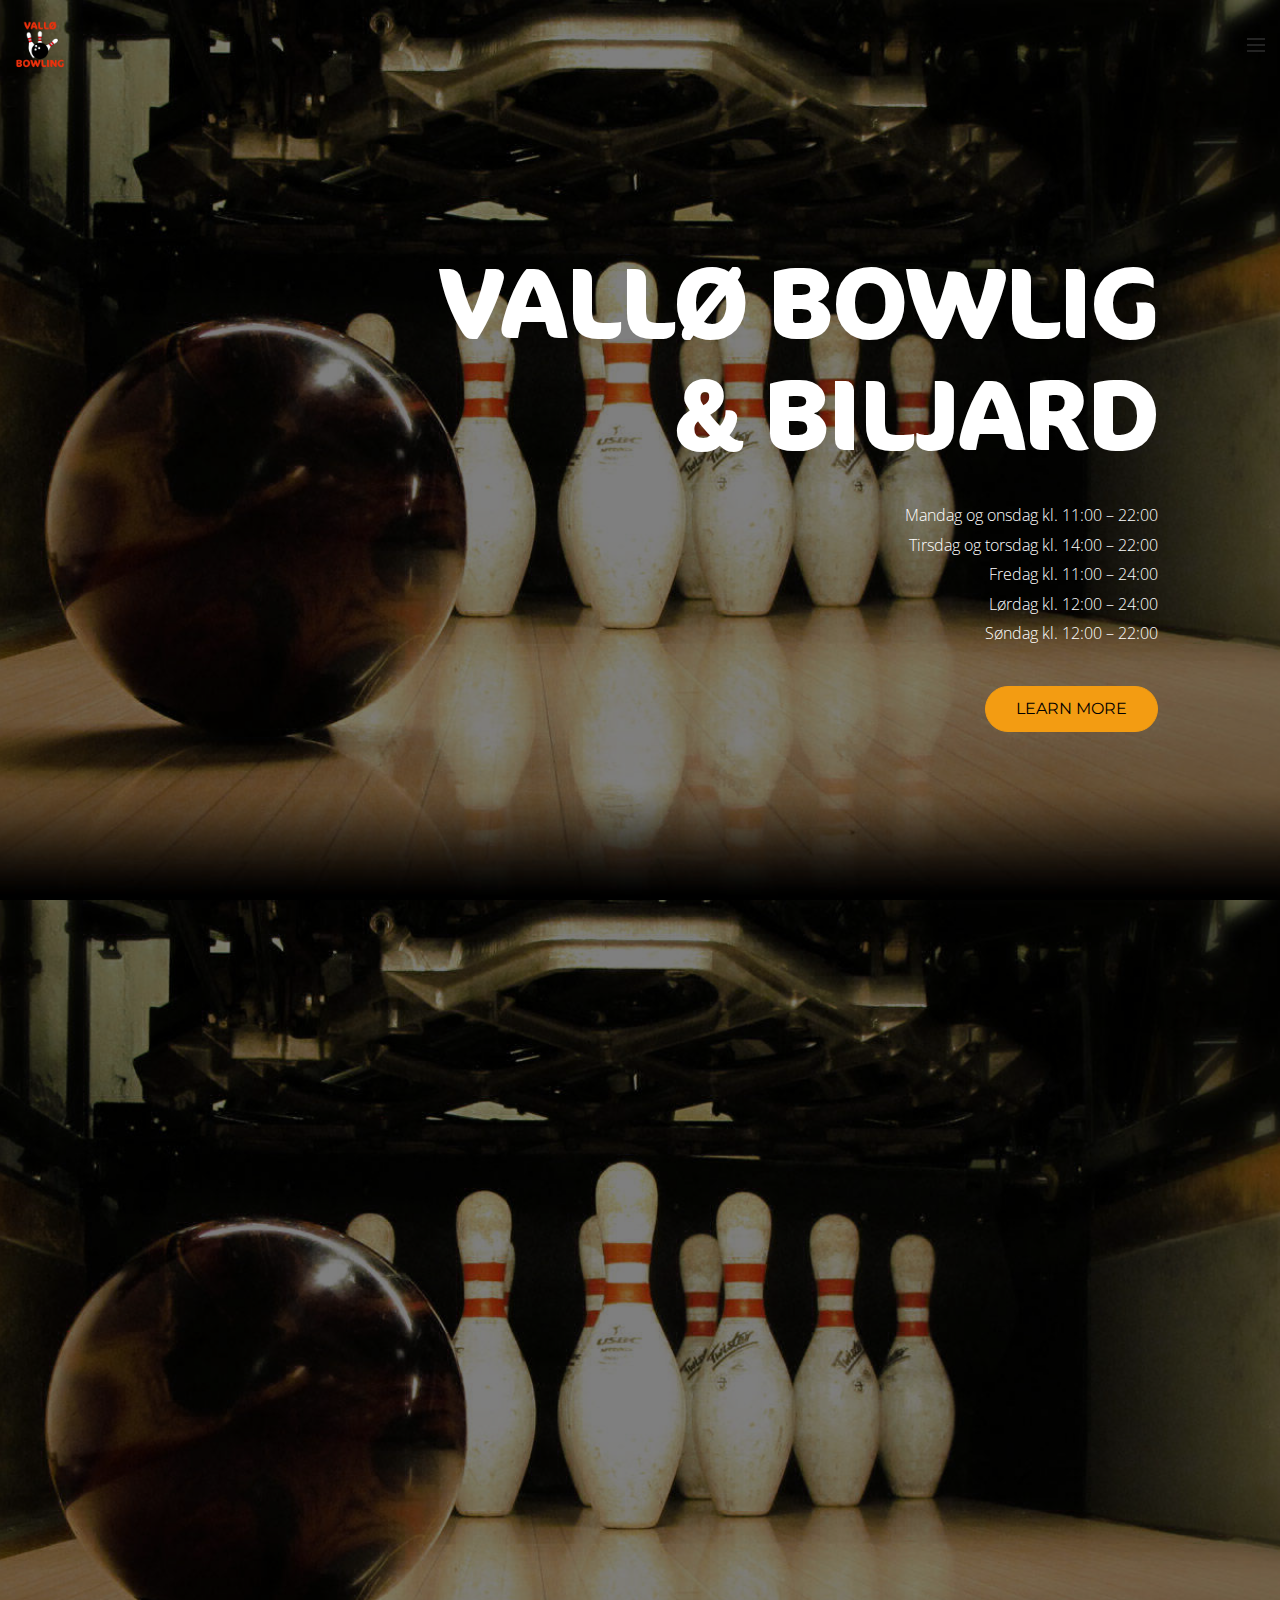
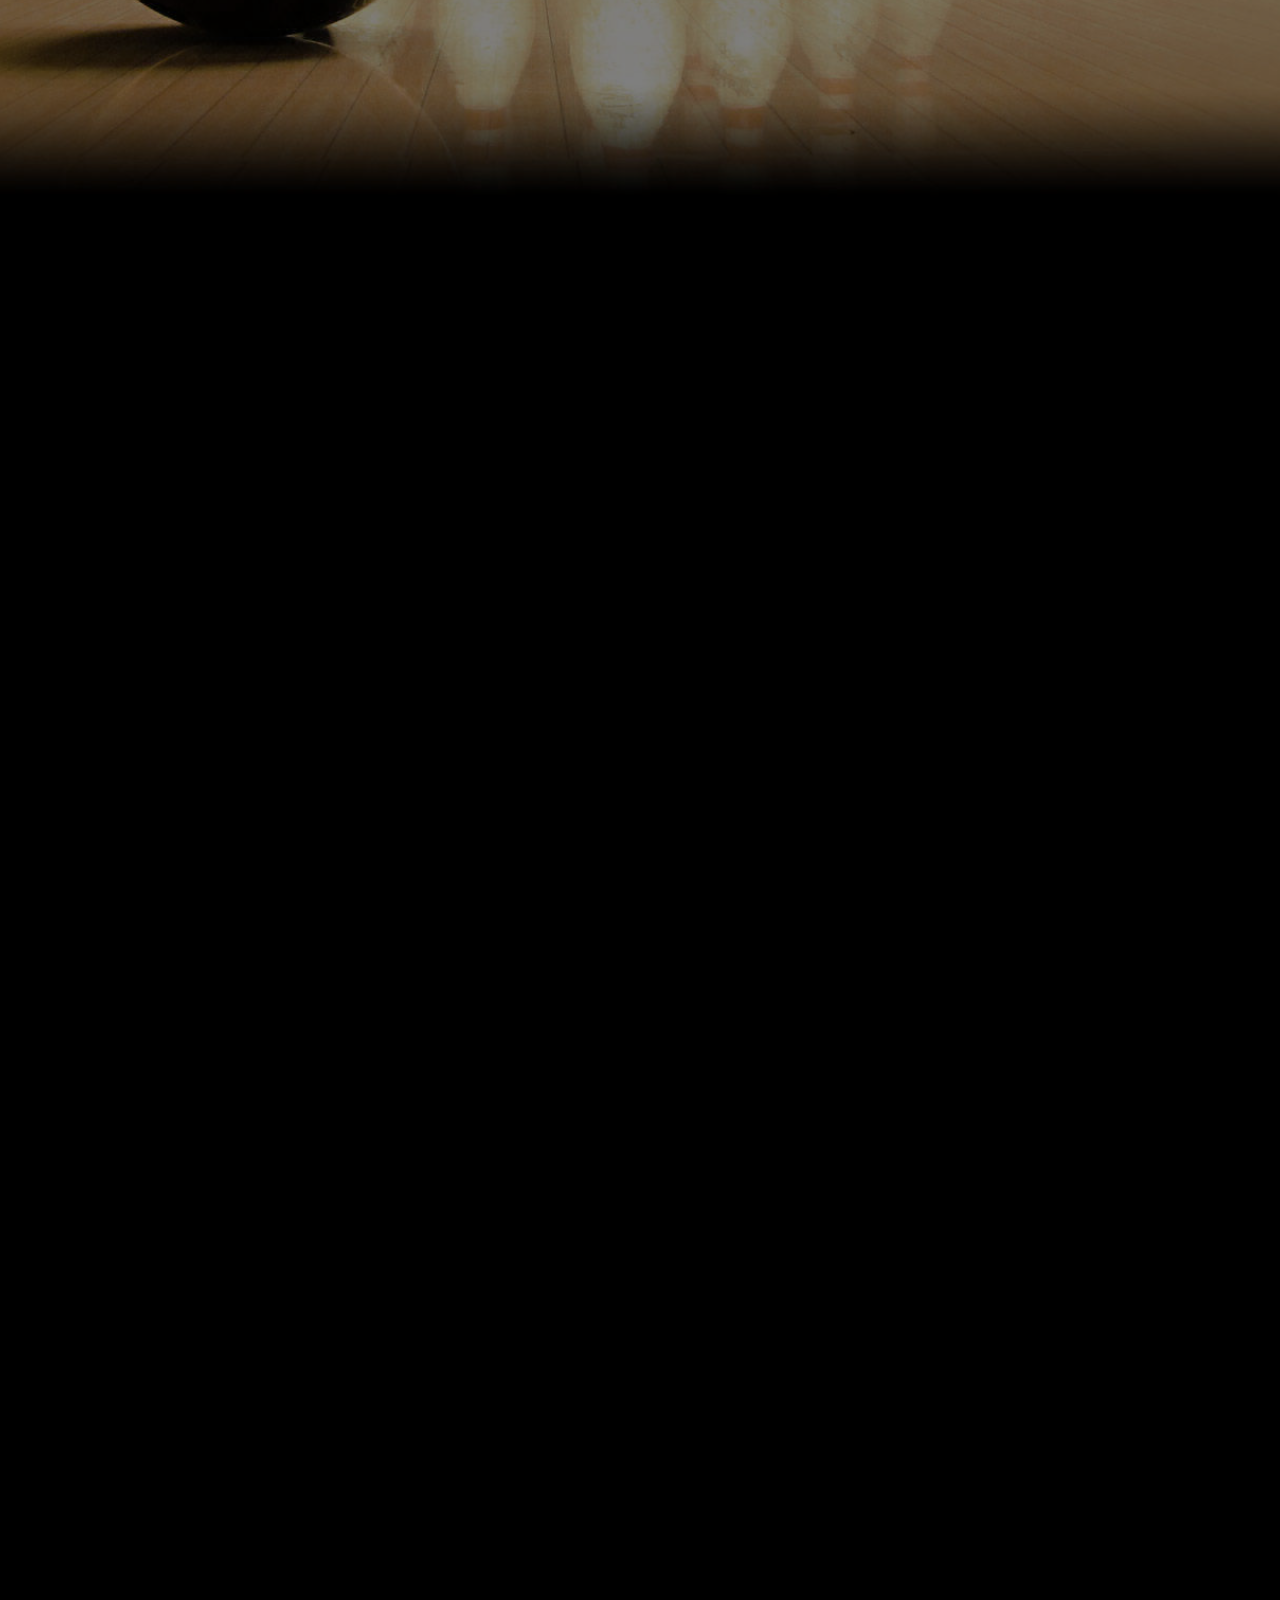
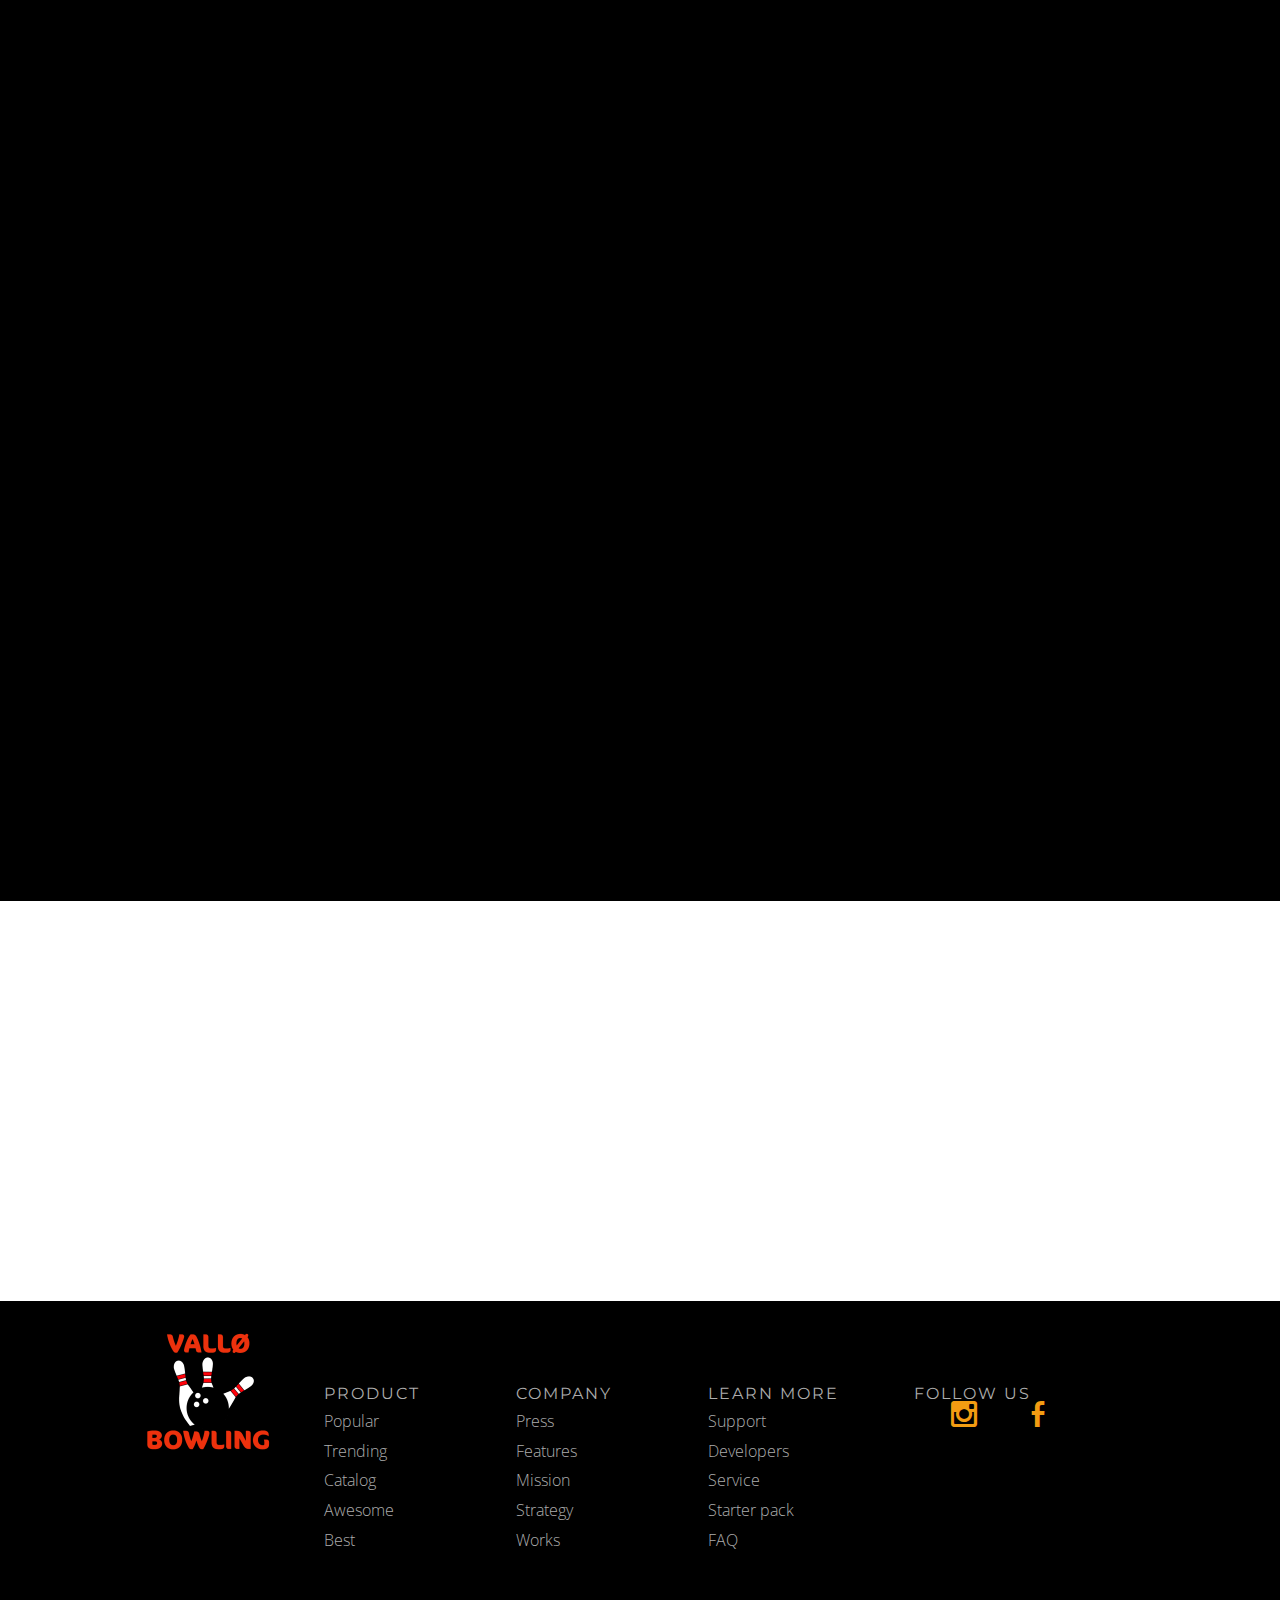
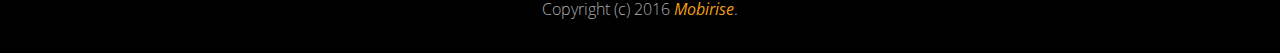
==== page2.html @ acf9dcbf "create github pages" ====
<!DOCTYPE html>
<html >
<head>
  <!-- Site made with Mobirise Website Builder v4.8.6, https://mobirise.com -->
  <meta charset="UTF-8">
  <meta http-equiv="X-UA-Compatible" content="IE=edge">
  <meta name="generator" content="Mobirise v4.8.6, mobirise.com">
  <meta name="viewport" content="width=device-width, initial-scale=1, minimum-scale=1">
  <link rel="shortcut icon" href="assets/images/favicon-128x114.png" type="image/x-icon">
  <meta name="description" content="">
  <title>Page 2</title>
  <link rel="stylesheet" href="https://fonts.googleapis.com/css?family=Montserrat:400,700">
  <link rel="stylesheet" href="https://fonts.googleapis.com/css?family=Open+Sans:400,400i,700,700i">
  <link rel="stylesheet" href="assets/web/assets/mobirise-icons/mobirise-icons.css">
  <link rel="stylesheet" href="assets/et-line-font-plugin/style.css">
  <link rel="stylesheet" href="https://fonts.googleapis.com/css?family=Arvo:400,400i,700,700i">
  <link rel="stylesheet" href="assets/bootstrap-material-design-font/css/material.css">
  <link rel="stylesheet" href="assets/tether/tether.min.css">
  <link rel="stylesheet" href="assets/bootstrap/css/bootstrap.min.css">
  <link rel="stylesheet" href="assets/soundcloud-plugin/style.css">
  <link rel="stylesheet" href="assets/socicon/css/socicon.min.css">
  <link rel="stylesheet" href="assets/colorm-icons/style.css">
  <link rel="stylesheet" href="assets/animate.css/animate.min.css">
  <link rel="stylesheet" href="assets/dropdown/css/style.css">
  <link rel="stylesheet" href="assets/theme/css/style.css">
  <link href="assets/fonts/style.css" rel="stylesheet">
  <link rel="stylesheet" href="assets/mobirise/css/mbr-additional.css" type="text/css">
  
  
  
</head>
<body>
  <section class="menu1" id="menu-h" data-rv-view="39">

    <nav class="navbar navbar-dropdown transparent navbar-fixed-top bg-color">
        <div class="container-fluid">

            <div class="mbr-table">
                <div class="mbr-table-cell">

                    <div class="navbar-brand">
                        <a href="index.html" class="navbar-logo"><img src="assets/images/vallo-logo3-square-128x128.png" alt="Mobirise"></a>
                        
                    </div>

                </div>
                <div class="mbr-table-cell">

                    <button class="navbar-toggler pull-xs-right" type="button" data-toggle="collapse" data-target="#exCollapsingNavbar">
                        <span class="hamburger-icon"></span>
                    </button>

                    <ul class="nav-dropdown collapse pull-xs-right nav navbar-nav navbar-toggleable-xl" id="exCollapsingNavbar"><li class="nav-item"><a class="nav-link link" href="index.html">FORSIDE</a></li><li class="nav-item"><a class="nav-link link" href="https://mobirise.com/">OM OSS</a></li><li class="nav-item dropdown open"><a class="nav-link link dropdown-toggle" data-toggle="dropdown-submenu" href="https://mobirise.com/" aria-expanded="true">PRISER/TILBUD</a><div class="dropdown-menu"><a class="dropdown-item" href="page1.html">Alle Priser</a><a class="dropdown-item" href="https://mobirise.com/">Burdagsbowling</a><a class="dropdown-item" href="https://mobirise.com/">Familieboling</a><a class="dropdown-item" href="https://mobirise.com/">Firmabowling</a><a class="dropdown-item" href="https://mobirise.com/">Pensjonistbowling</a><a class="dropdown-item" href="https://mobirise.com/">Biljard</a></div></li><li class="nav-item"><a class="nav-link link" href="https://mobirise.com/">JARLSBERG BOWLINGKLUBB</a></li><li class="nav-item"><a class="nav-link link" href="https://mobirise.com/"><span class="socicon socicon-instagram mbr-iconfont mbr-iconfont-btn"></span>INSTAGRAM</a></li><li class="nav-item"><a class="nav-link link" href="https://mobirise.com/"><span class="socicon socicon-facebook mbr-iconfont mbr-iconfont-btn"></span>FACEBOOK</a></li><li class="nav-item nav-btn"><a class="nav-link btn btn-white btn-white-outline" href="tel:91346911"><span class="mbri-mobile mbr-iconfont mbr-iconfont-btn"></span>913 46 911</a></li></ul>
                    <button hidden="" class="navbar-toggler navbar-close" type="button" data-toggle="collapse" data-target="#exCollapsingNavbar">
                        <span class="close-icon"></span>
                    </button>

                </div>
            </div>

        </div>
    </nav>

</section>

<div id="header1-i" custom-code="true" data-rv-view="41" class="mbr-after-navbar"><section class="mbr-section mbr-section-hero mbr-section-full header1 mbr-after-navbar" data-rv-view="102" style="background-image: url(assets/images/strike-rod-6-1900x850-32-1900x850.jpg);">

    <div class="mbr-overlay" style="opacity: 0.5; background-color: rgb(0, 0, 0);"></div>

    <div class="mbr-table-cell">

        <div class="container-fluid">
            <div class="row">
                <div class="col-xs-12 col-sm-10 col-sm-offset-1">

                    <h1 class="mbr-section-title display-1 mbr-editable-content">VALLØ BOWLIG <br>&amp; BILJARD</h1>
                    <p class="mbr-section-text lead mbr-editable-content">Mandag og onsdag kl. 11:00 – 22:00 
<br>Tirsdag og torsdag kl. 14:00 – 22:00 
<br>Fredag kl. 11:00 – 24:00 
<br>Lørdag kl. 12:00 – 24:00 
<br>Søndag kl. 12:00 – 22:00</p>
                    <div class="mbr-section-btn" style="text-align: right;"><a class="btn btn-primary btn-sm mbr-editable-button" href="https://mobirise.com">learn more</a></div>
                </div>
            </div>
        </div>
    </div>

    

</section></div>

<section class="mbr-section mbr-section-hero mbr-section-full header3" id="header3-o" data-rv-view="42" style="background-image: url(assets/images/strike-rod-6-1900x850-32-1900x850.jpg);">

    <div class="mbr-overlay" style="opacity: 0.5; background-color: rgb(0, 0, 0);"></div>

    <div class="mbr-table-cell">

        <div class="container-fluid">
            <div class="row">
                <div class="col-xs-12 col-lg-10 col-lg-offset-1 text-xs-left">


                    <p class="mbr-section-subtitle lead subtitle">Mandag og onsdag kl. 11:00 – 22:00 
<br>Tirsdag og torsdag kl. 14:00 – 22:00 
<br>Fredag kl. 11:00 – 24:00 
<br>Lørdag kl. 12:00 – 24:00 
<br>Søndag kl. 12:00 – 22:00</p>

                    <h1 class="mbr-section-title display-1">VALLØ BOWLIG 
<div>&amp; BILJARD</div></h1>

                    <div class="mbr-section-btn" style="text-align: left;"><a class="btn btn-primary btn-lg" href="https://mobirise.com"><span class="mbri-mobile mbr-iconfont mbr-iconfont-btn"></span>download it</a></div>
                </div>
            </div>
        </div>
    </div>

    

</section>

<section class="mbr-section mbr-section-hero features4" id="features2-j" data-rv-view="45" style="background-color: rgb(0, 0, 0); padding-top: 80px; padding-bottom: 80px;">

    

    <div class="mbr-table-cell">

        <div class="container-fluid">
            <div class="row">
                <div class="col-xs-12 col-lg-8 col-lg-offset-2 text-xs-center">

                    

                </div>
            </div>

            <div class="mbr-cards-row row">
                <div class="mbr-cards-col col-xs-12 col-lg-6">
                    <div class="container">
                        <div class="card cart-block">
                            <div class="mbr-figure-background"></div>
                            <div class="card-img iconbox"><a href="https://mobirise.com" class="etl-icon icon-phone mbr-iconfont mbr-iconfont-features4" style="color: rgb(255, 255, 255);"></a></div>
                            <div class="card-block text-xs-center">
                                <h5 class="mbr-section-subtitle lead">Bootstrap 4 has been noted</h5>
                                <p class="mbr-section-text lead">Bootstrap 4 has been noted as one of the most reliable and proven frameworks and Mobirise has been equipped to develop websites using this framework.</p>


                                <div class="mbr-section-btn text-xs-center"><a href="https://mobirise.com" class="btn btn-white">learn more</a></div>
                            </div>
                        </div>
                    </div>
                </div>
                <div class="mbr-cards-col col-xs-12 col-lg-6">
                    <div class="container">
                        <div class="card cart-block">
                            <div class="mbr-figure-background"></div>
                            <div class="card-img iconbox"><a href="https://mobirise.com" class="etl-icon icon-edit mbr-iconfont mbr-iconfont-features4" style="color: rgb(255, 255, 255);"></a></div>
                            <div class="card-block text-xs-center">
                                <h5 class="mbr-section-subtitle lead">One of Bootstrap 4's big points</h5>
                                <p class="mbr-section-text lead">One of Bootstrap 4's big points is responsiveness and Mobirise makes effective use of this by generating highly responsive website for you.</p>


                                <div class="mbr-section-btn text-xs-center"><a href="https://mobirise.com" class="btn btn-white">learn more</a></div>
                            </div>
                        </div>
                  </div>
                </div>
                
                
                
                
            </div>

        </div>
    </div>

</section>

<section class="mbr-section mbr-section-hero features1 features4" id="features1-k" data-rv-view="48" style="background-color: rgb(0, 0, 0); padding-top: 40px; padding-bottom: 40px;">

    

    <div class="mbr-table-cell">

        <div class="container-fluid">
            <div class="row">
                <div class="col-xs-12 col-lg-8 col-lg-offset-2 text-xs-center">

                    

                </div>
            </div>

            <div class="mbr-cards-row row">
                <div class="mbr-cards-col col-xs-12 col-lg-6">
                    <div class="container">
                        <div class="card cart-block">
                            <div class="card-img iconbox"><img src="assets/images/01.jpg" class="features-img"></div>
                            <div class="card-block text-xs-center">
                                <h5 class="mbr-section-subtitle lead">Bootstrap 4 has been noted</h5>
                                <p class="mbr-section-text lead">Bootstrap 4 has been noted as one of the most reliable and proven frameworks and Mobirise has been equipped to develop websites using this framework.</p>


                                <div class="mbr-section-btn text-xs-center"><a href="https://mobirise.com" class="btn btn-primary">learn more</a></div>
                            </div>
                        </div>
                    </div>
                </div>
                <div class="mbr-cards-col col-xs-12 col-lg-6">
                    <div class="container">
                        <div class="card cart-block">
                            <div class="card-img iconbox"><img src="assets/images/02.jpg" class="features-img"></div>
                            <div class="card-block text-xs-center">
                                <h5 class="mbr-section-subtitle lead">One of Bootstrap 4's big points</h5>
                                <p class="mbr-section-text lead">One of Bootstrap 4's big points is responsiveness and Mobirise makes effective use of this by generating highly responsive website for you.</p>


                                <div class="mbr-section-btn text-xs-center"><a href="https://mobirise.com" class="btn btn-primary">learn more</a></div>
                            </div>
                        </div>
                  </div>
                </div>
                
                
                
                
            </div>

        </div>
    </div>

</section>

<section class="mbr-section form1" id="form1-p" data-rv-view="64" style="background-color: rgb(0, 0, 0); padding-top: 120px; padding-bottom: 120px;">
    

    <div class="container-fluid">
        <div class="row">
            <div class="col-xs-12 col-lg-8 col-lg-offset-2 text-xs-center">

                <p class="mbr-section-subtitle lead">Shape your future web project with sharp design and refine coded functions.</p>

                <h1 class="mbr-section-title display-4">CONTACT FORM</h1>
                <p class="mbr-section-text lead">Lorem ipsum dolor sit amet, consectetur adipisicing elit. Voluptatem nobis, ea amet non commodi voluptate. Aspernatur libero cumque in unde et culpa corrupti asperiores praesentium voluptatum iure dolores illo nihil saepe distinctio eaque explicabo quis ipsam sed consectetur, accusantium ex qui. Voluptas nam consectetur, dolorem sed quo qui iusto dolor!</p>
                
                <div class="col-xs-12" data-form-type="formoid">


                    <div data-form-alert="true">
                        <div hidden="" data-form-alert-success="true" class="alert alert-form alert-success text-xs-center">Takk for henvendelsen!</div>
                    </div>


                    <form action="https://mobirise.com/" method="post" data-form-title="CONTACT FORM">

                        <input type="hidden" value="X6mPbju+aOHpTS6HJAUGqoPri3Hp0XJxfKawl9JHAJL0870A8a01H6FBIwINTRGm9mfA30q1e+PJ91QcG9HR/KwisaUCy1FSMzHhnpdmU0UEUjb0FEI2EXvANnYhRduH" data-form-email="true">

                        <div class="row row-sm-offset">

                            <div class="col-xs-12 col-md-4">
                                <div class="form-group">
                                    <label class="form-control-label" for="form1-p-name">Navn<span class="form-asterisk">*</span></label>
                                    <div class="form-icon"><img src="assets/images/icon-name.png"></div>
                                    <input type="text" class="form-control" name="name" required="" data-form-field="Name" placeholder="Navn*" id="form1-p-name">
                                </div>
                            </div>

                            <div class="col-xs-12 col-md-4">
                                <div class="form-group">
                                    <label class="form-control-label" for="form1-p-email">E-post<span class="form-asterisk">*</span></label>
                                    <div class="form-icon"><img src="assets/images/icon-email.png"></div>
                                    <input type="email" class="form-control" name="email" required="" data-form-field="Email" placeholder="E-post*" id="form1-p-email">
                                </div>
                            </div>

                            <div class="col-xs-12 col-md-4">
                                <div class="form-group">
                                    <label class="form-control-label" for="form1-p-phone">Telefon<span class="form-asterisk">*</span></label>
                                    <div class="form-icon"><img src="assets/images/icon-phone.png"></div>
                                    <input type="tel" class="form-control" name="phone" data-form-field="Phone" placeholder="Telefon*" id="form1-p-phone">
                                </div>
                            </div>

                        </div>

                        <div class="form-group">
                            <label class="form-control-label" for="form1-p-message">Melding</label>
                            <textarea class="form-control" name="message" rows="7" data-form-field="Message" placeholder="Melding" id="form1-p-message"></textarea>
                        </div>

                        <div><button type="submit" class="btn btn-primary">CONTACT US</button></div>

                    </form>
                </div>

            </div>
        </div>
    </div>

</section>

<section class="mbr-section mbr-section-nopadding" id="map1-m" data-rv-view="60">
    <div class="mbr-map"><iframe frameborder="0" style="border:0" src="https://www.google.com/maps/embed/v1/place?key=AIzaSyA0Dx_boXQiwvdz8sJHoYeZNVTdoWONYkU&amp;q=place_id:ChIJyQbCKhS0RkYR_mjMyUk2--4" allowfullscreen=""></iframe></div>
</section>

<footer class="mbr-small-footer mbr-section mbr-section-nopadding footer1" id="footer1-n" data-rv-view="62" style="background-color: rgb(0, 0, 0); padding-top: 1.75rem; padding-bottom: 1.75rem;">
    
    <div class="container-fluid">
    	<div class="row">
    		<div class="col-xs-12 col-lg-10 col-lg-offset-1">
    			<div class="col-xs-12 col-lg-2 text-xs-center">
    				<div><a href="https://mobirise.com"><img src="assets/images/vallo-logo3-square-128x128.png" alt="Mobirise"></a></div>
    			</div>
    			<div class="footer-list col-xs-12 col-lg-7">
    				<div class="col-xs-12 col-md-4 text-xs-center text-md-left">
                        <p class="mbr-section-subtitle display-3">product</p>
                        <p class="mbr-section-text lead">Popular</p>
                        <p class="mbr-section-text lead">Trending</p>
                        <p class="mbr-section-text lead">Catalog</p>
                        <p class="mbr-section-text lead">Awesome</p>
                        <p class="mbr-section-text lead">Best</p>
                    </div>
                    <div class="col-xs-12 col-md-4 text-xs-center text-md-left">
                        <p class="mbr-section-subtitle display-3">company</p>
                        <p class="mbr-section-text lead">Press</p>
                        <p class="mbr-section-text lead">Features</p>
                        <p class="mbr-section-text lead">Mission</p>
                        <p class="mbr-section-text lead">Strategy</p>
                        <p class="mbr-section-text lead">Works</p>
                    </div>
                    <div class="col-xs-12 col-md-4 text-xs-center text-md-left">
                        <p class="mbr-section-subtitle display-3">Learn more</p>
                        <p class="mbr-section-text lead">Support</p>
                        <p class="mbr-section-text lead">Developers</p>
                        <p class="mbr-section-text lead">Service</p>
                        <p class="mbr-section-text lead">Starter pack</p>
                        <p class="mbr-section-text lead">FAQ</p>
                    </div>
    			</div>
    			<div class="col-xs-12 col-lg-3 text-xs-center text-lg-left">
    				<p class="mbr-section-subtitle display-3">follow us</p>
    				<div class="mbr-section-btn"><a class="btn btn-icon" href="https://mobirise.com"></a><a class="btn btn-icon" href="https://mobirise.com"></a><a class="btn btn-icon" href="https://mobirise.com"><span class="socicon socicon-instagram mbr-iconfont mbr-iconfont-btn"></span></a><a class="btn btn-icon" href="https://mobirise.com"></a><a class="btn btn-icon" href="https://mobirise.com"><span class="socicon socicon-facebook mbr-iconfont mbr-iconfont-btn"></span></a></div>
    			</div>
    		</div>
    	</div>
    </div>
    <div class="container margin-top-40">
        <p class="text-xs-center mbr-section-text lead">Copyright (c) 2016 <a href="https://mobirise.com">Mobirise</a>.</p>
    </div>
</footer>


  <script src="assets/web/assets/jquery/jquery.min.js"></script>
  <script src="assets/tether/tether.min.js"></script>
  <script src="assets/bootstrap/js/bootstrap.min.js"></script>
  <script src="assets/viewport-checker/jquery.viewportchecker.js"></script>
  <script src="assets/smooth-scroll/smooth-scroll.js"></script>
  <script src="assets/dropdown/js/script.min.js"></script>
  <script src="assets/touch-swipe/jquery.touch-swipe.min.js"></script>
  <script src="assets/theme/js/script.js"></script>
  <script src="assets/formoid/formoid.min.js"></script>
  
  
  <input name="animation" type="hidden">
  </body>
</html>
---- assets/web/assets/mobirise-icons/mobirise-icons.css ----
@font-face {
  font-family: 'MobiriseIcons';
  src:  url('mobirise-icons.eot?spat4u');
  src:  url('mobirise-icons.eot?spat4u#iefix') format('embedded-opentype'),
    url('mobirise-icons.ttf?spat4u') format('truetype'),
    url('mobirise-icons.woff?spat4u') format('woff'),
    url('mobirise-icons.svg?spat4u#MobiriseIcons') format('svg');
  font-weight: normal;
  font-style: normal;
}

[class^="mbri-"], [class*=" mbri-"] {
  /* use !important to prevent issues with browser extensions that change fonts */
  font-family: MobiriseIcons !important;
  speak: none;
  font-style: normal;
  font-weight: normal;
  font-variant: normal;
  text-transform: none;
  line-height: 1;

  /* Better Font Rendering =========== */
  -webkit-font-smoothing: antialiased;
  -moz-osx-font-smoothing: grayscale;
}

.mbri-add-submenu:before {
  content: "\e900";
}
.mbri-alert:before {
  content: "\e901";
}
.mbri-align-center:before {
  content: "\e902";
}
.mbri-align-justify:before {
  content: "\e903";
}
.mbri-align-left:before {
  content: "\e904";
}
.mbri-align-right:before {
  content: "\e905";
}
.mbri-android:before {
  content: "\e906";
}
.mbri-apple:before {
  content: "\e907";
}
.mbri-arrow-down:before {
  content: "\e908";
}
.mbri-arrow-next:before {
  content: "\e909";
}
.mbri-arrow-prev:before {
  content: "\e90a";
}
.mbri-arrow-up:before {
  content: "\e90b";
}
.mbri-bold:before {
  content: "\e90c";
}
.mbri-bookmark:before {
  content: "\e90d";
}
.mbri-bootstrap:before {
  content: "\e90e";
}
.mbri-briefcase:before {
  content: "\e90f";
}
.mbri-browse:before {
  content: "\e910";
}
.mbri-bulleted-list:before {
  content: "\e911";
}
.mbri-calendar:before {
  content: "\e912";
}
.mbri-camera:before {
  content: "\e913";
}
.mbri-cart-add:before {
  content: "\e914";
}
.mbri-cart-full:before {
  content: "\e915";
}
.mbri-cash:before {
  content: "\e916";
}
.mbri-change-style:before {
  content: "\e917";
}
.mbri-chat:before {
  content: "\e918";
}
.mbri-clock:before {
  content: "\e919";
}
.mbri-close:before {
  content: "\e91a";
}
.mbri-cloud:before {
  content: "\e91b";
}
.mbri-code:before {
  content: "\e91c";
}
.mbri-contact-form:before {
  content: "\e91d";
}
.mbri-credit-card:before {
  content: "\e91e";
}
.mbri-cursor-click:before {
  content: "\e91f";
}
.mbri-cust-feedback:before {
  content: "\e920";
}
.mbri-database:before {
  content: "\e921";
}
.mbri-delivery:before {
  content: "\e922";
}
.mbri-desktop:before {
  content: "\e923";
}
.mbri-devices:before {
  content: "\e924";
}
.mbri-down:before {
  content: "\e925";
}
.mbri-download:before {
  content: "\e989";
}
.mbri-drag-n-drop:before {
  content: "\e927";
}
.mbri-drag-n-drop2:before {
  content: "\e928";
}
.mbri-edit:before {
  content: "\e929";
}
.mbri-edit2:before {
  content: "\e92a";
}
.mbri-error:before {
  content: "\e92b";
}
.mbri-extension:before {
  content: "\e92c";
}
.mbri-features:before {
  content: "\e92d";
}
.mbri-file:before {
  content: "\e92e";
}
.mbri-flag:before {
  content: "\e92f";
}
.mbri-folder:before {
  content: "\e930";
}
.mbri-gift:before {
  content: "\e931";
}
.mbri-github:before {
  content: "\e932";
}
.mbri-globe:before {
  content: "\e933";
}
.mbri-globe-2:before {
  content: "\e934";
}
.mbri-growing-chart:before {
  content: "\e935";
}
.mbri-hearth:before {
  content: "\e936";
}
.mbri-help:before {
  content: "\e937";
}
.mbri-home:before {
  content: "\e938";
}
.mbri-hot-cup:before {
  content: "\e939";
}
.mbri-idea:before {
  content: "\e93a";
}
.mbri-image-gallery:before {
  content: "\e93b";
}
.mbri-image-slider:before {
  content: "\e93c";
}
.mbri-info:before {
  content: "\e93d";
}
.mbri-italic:before {
  content: "\e93e";
}
.mbri-key:before {
  content: "\e93f";
}
.mbri-laptop:before {
  content: "\e940";
}
.mbri-layers:before {
  content: "\e941";
}
.mbri-left-right:before {
  content: "\e942";
}
.mbri-left:before {
  content: "\e943";
}
.mbri-letter:before {
  content: "\e944";
}
.mbri-like:before {
  content: "\e945";
}
.mbri-link:before {
  content: "\e946";
}
.mbri-lock:before {
  content: "\e947";
}
.mbri-login:before {
  content: "\e948";
}
.mbri-logout:before {
  content: "\e949";
}
.mbri-magic-stick:before {
  content: "\e94a";
}
.mbri-map-pin:before {
  content: "\e94b";
}
.mbri-menu:before {
  content: "\e94c";
}
.mbri-mobile:before {
  content: "\e94d";
}
.mbri-mobile2:before {
  content: "\e94e";
}
.mbri-mobirise:before {
  content: "\e94f";
}
.mbri-more-horizontal:before {
  content: "\e950";
}
.mbri-more-vertical:before {
  content: "\e951";
}
.mbri-music:before {
  content: "\e952";
}
.mbri-new-file:before {
  content: "\e953";
}
.mbri-numbered-list:before {
  content: "\e954";
}
.mbri-opened-folder:before {
  content: "\e955";
}
.mbri-pages:before {
  content: "\e956";
}
.mbri-paper-plane:before {
  content: "\e957";
}
.mbri-paperclip:before {
  content: "\e958";
}
.mbri-photo:before {
  content: "\e959";
}
.mbri-photos:before {
  content: "\e95a";
}
.mbri-pin:before {
  content: "\e95b";
}
.mbri-play:before {
  content: "\e95c";
}
.mbri-plus:before {
  content: "\e95d";
}
.mbri-preview:before {
  content: "\e95e";
}
.mbri-print:before {
  content: "\e95f";
}
.mbri-protect:before {
  content: "\e960";
}
.mbri-question:before {
  content: "\e961";
}
.mbri-quote-left:before {
  content: "\e962";
}
.mbri-quote-right:before {
  content: "\e963";
}
.mbri-refresh:before {
  content: "\e964";
}
.mbri-responsive:before {
  content: "\e965";
}
.mbri-right:before {
  content: "\e966";
}
.mbri-rocket:before {
  content: "\e967";
}
.mbri-sad-face:before {
  content: "\e968";
}
.mbri-sale:before {
  content: "\e969";
}
.mbri-save:before {
  content: "\e96a";
}
.mbri-search:before {
  content: "\e96b";
}
.mbri-setting:before {
  content: "\e96c";
}
.mbri-setting2:before {
  content: "\e96d";
}
.mbri-setting3:before {
  content: "\e96e";
}
.mbri-share:before {
  content: "\e96f";
}
.mbri-shopping-bag:before {
  content: "\e970";
}
.mbri-shopping-basket:before {
  content: "\e971";
}
.mbri-shopping-cart:before {
  content: "\e972";
}
.mbri-sites:before {
  content: "\e973";
}
.mbri-smile-face:before {
  content: "\e974";
}
.mbri-speed:before {
  content: "\e975";
}
.mbri-star:before {
  content: "\e976";
}
.mbri-success:before {
  content: "\e977";
}
.mbri-sun:before {
  content: "\e978";
}
.mbri-sun2:before {
  content: "\e979";
}
.mbri-tablet:before {
  content: "\e97a";
}
.mbri-tablet-vertical:before {
  content: "\e97b";
}
.mbri-target:before {
  content: "\e97c";
}
.mbri-timer:before {
  content: "\e97d";
}
.mbri-to-ftp:before {
  content: "\e97e";
}
.mbri-to-local-drive:before {
  content: "\e97f";
}
.mbri-touch-swipe:before {
  content: "\e980";
}
.mbri-touch:before {
  content: "\e981";
}
.mbri-trash:before {
  content: "\e982";
}
.mbri-underline:before {
  content: "\e983";
}
.mbri-unlink:before {
  content: "\e984";
}
.mbri-unlock:before {
  content: "\e985";
}
.mbri-up-down:before {
  content: "\e986";
}
.mbri-up:before {
  content: "\e987";
}
.mbri-update:before {
  content: "\e988";
}
.mbri-upload:before {
 content: "\e926"; 
}
.mbri-user:before {
  content: "\e98a";
}
.mbri-user2:before {
  content: "\e98b";
}
.mbri-users:before {
  content: "\e98c";
}
.mbri-video:before {
  content: "\e98d";
}
.mbri-video-play:before {
  content: "\e98e";
}
.mbri-watch:before {
  content: "\e98f";
}
.mbri-website-theme:before {
  content: "\e990";
}
.mbri-wifi:before {
  content: "\e991";
}
.mbri-windows:before {
  content: "\e992";
}
.mbri-zoom-out:before {
  content: "\e993";
}
.mbri-redo:before {
  content: "\e994";
}
.mbri-undo:before {
  content: "\e995";
}
---- assets/et-line-font-plugin/style.css ----
@font-face {
	font-family: 'et-line';
	src:url('fonts/et-line.eot');
	src:url('fonts/et-line.eot?#iefix') format('embedded-opentype'),
		url('fonts/et-line.woff') format('woff'),
		url('fonts/et-line.ttf') format('truetype'),
		url('fonts/et-line.svg#et-line') format('svg');
	font-weight: normal;
	font-style: normal;
}

/* Use the following CSS code if you want to use data attributes for inserting your icons */
.etl-icon, [data-icon]:before {
	font-family: 'et-line';
	content: attr(data-icon);
	speak: none;
	font-weight: normal;
	font-variant: normal;
	text-transform: none;
	line-height: 1;
	-webkit-font-smoothing: antialiased;
	-moz-osx-font-smoothing: grayscale;
	display:inline-block;
}

/* Use the following CSS code if you want to have a class per icon */
/*
Instead of a list of all class selectors,
you can use the generic selector below, but it's slower:
[class*="icon-"] {
*/
.icon-mobile, .icon-laptop, .icon-desktop, .icon-tablet, .icon-phone, .icon-document, .icon-documents, .icon-search, .icon-clipboard, .icon-newspaper, .icon-notebook, .icon-book-open, .icon-browser, .icon-calendar, .icon-presentation, .icon-picture, .icon-pictures, .icon-video, .icon-camera, .icon-printer, .icon-toolbox, .icon-briefcase, .icon-wallet, .icon-gift, .icon-bargraph, .icon-grid, .icon-expand, .icon-focus, .icon-edit, .icon-adjustments, .icon-ribbon, .icon-hourglass, .icon-lock, .icon-megaphone, .icon-shield, .icon-trophy, .icon-flag, .icon-map, .icon-puzzle, .icon-basket, .icon-envelope, .icon-streetsign, .icon-telescope, .icon-gears, .icon-key, .icon-paperclip, .icon-attachment, .icon-pricetags, .icon-lightbulb, .icon-layers, .icon-pencil, .icon-tools, .icon-tools-2, .icon-scissors, .icon-paintbrush, .icon-magnifying-glass, .icon-circle-compass, .icon-linegraph, .icon-mic, .icon-strategy, .icon-beaker, .icon-caution, .icon-recycle, .icon-anchor, .icon-profile-male, .icon-profile-female, .icon-bike, .icon-wine, .icon-hotairballoon, .icon-globe, .icon-genius, .icon-map-pin, .icon-dial, .icon-chat, .icon-heart, .icon-cloud, .icon-upload, .icon-download, .icon-target, .icon-hazardous, .icon-piechart, .icon-speedometer, .icon-global, .icon-compass, .icon-lifesaver, .icon-clock, .icon-aperture, .icon-quote, .icon-scope, .icon-alarmclock, .icon-refresh, .icon-happy, .icon-sad, .icon-facebook, .icon-twitter, .icon-googleplus, .icon-rss, .icon-tumblr, .icon-linkedin, .icon-dribbble {
	font-family: 'et-line';
	speak: none;
	font-style: normal;
	font-weight: normal;
	font-variant: normal;
	text-transform: none;
	line-height: 1;
	-webkit-font-smoothing: antialiased;
	-moz-osx-font-smoothing: grayscale;
	display:inline-block;
}
.icon-mobile:before {
	content: "\e000";
}
.icon-laptop:before {
	content: "\e001";
}
.icon-desktop:before {
	content: "\e002";
}
.icon-tablet:before {
	content: "\e003";
}
.icon-phone:before {
	content: "\e004";
}
.icon-document:before {
	content: "\e005";
}
.icon-documents:before {
	content: "\e006";
}
.icon-search:before {
	content: "\e007";
}
.icon-clipboard:before {
	content: "\e008";
}
.icon-newspaper:before {
	content: "\e009";
}
.icon-notebook:before {
	content: "\e00a";
}
.icon-book-open:before {
	content: "\e00b";
}
.icon-browser:before {
	content: "\e00c";
}
.icon-calendar:before {
	content: "\e00d";
}
.icon-presentation:before {
	content: "\e00e";
}
.icon-picture:before {
	content: "\e00f";
}
.icon-pictures:before {
	content: "\e010";
}
.icon-video:before {
	content: "\e011";
}
.icon-camera:before {
	content: "\e012";
}
.icon-printer:before {
	content: "\e013";
}
.icon-toolbox:before {
	content: "\e014";
}
.icon-briefcase:before {
	content: "\e015";
}
.icon-wallet:before {
	content: "\e016";
}
.icon-gift:before {
	content: "\e017";
}
.icon-bargraph:before {
	content: "\e018";
}
.icon-grid:before {
	content: "\e019";
}
.icon-expand:before {
	content: "\e01a";
}
.icon-focus:before {
	content: "\e01b";
}
.icon-edit:before {
	content: "\e01c";
}
.icon-adjustments:before {
	content: "\e01d";
}
.icon-ribbon:before {
	content: "\e01e";
}
.icon-hourglass:before {
	content: "\e01f";
}
.icon-lock:before {
	content: "\e020";
}
.icon-megaphone:before {
	content: "\e021";
}
.icon-shield:before {
	content: "\e022";
}
.icon-trophy:before {
	content: "\e023";
}
.icon-flag:before {
	content: "\e024";
}
.icon-map:before {
	content: "\e025";
}
.icon-puzzle:before {
	content: "\e026";
}
.icon-basket:before {
	content: "\e027";
}
.icon-envelope:before {
	content: "\e028";
}
.icon-streetsign:before {
	content: "\e029";
}
.icon-telescope:before {
	content: "\e02a";
}
.icon-gears:before {
	content: "\e02b";
}
.icon-key:before {
	content: "\e02c";
}
.icon-paperclip:before {
	content: "\e02d";
}
.icon-attachment:before {
	content: "\e02e";
}
.icon-pricetags:before {
	content: "\e02f";
}
.icon-lightbulb:before {
	content: "\e030";
}
.icon-layers:before {
	content: "\e031";
}
.icon-pencil:before {
	content: "\e032";
}
.icon-tools:before {
	content: "\e033";
}
.icon-tools-2:before {
	content: "\e034";
}
.icon-scissors:before {
	content: "\e035";
}
.icon-paintbrush:before {
	content: "\e036";
}
.icon-magnifying-glass:before {
	content: "\e037";
}
.icon-circle-compass:before {
	content: "\e038";
}
.icon-linegraph:before {
	content: "\e039";
}
.icon-mic:before {
	content: "\e03a";
}
.icon-strategy:before {
	content: "\e03b";
}
.icon-beaker:before {
	content: "\e03c";
}
.icon-caution:before {
	content: "\e03d";
}
.icon-recycle:before {
	content: "\e03e";
}
.icon-anchor:before {
	content: "\e03f";
}
.icon-profile-male:before {
	content: "\e040";
}
.icon-profile-female:before {
	content: "\e041";
}
.icon-bike:before {
	content: "\e042";
}
.icon-wine:before {
	content: "\e043";
}
.icon-hotairballoon:before {
	content: "\e044";
}
.icon-globe:before {
	content: "\e045";
}
.icon-genius:before {
	content: "\e046";
}
.icon-map-pin:before {
	content: "\e047";
}
.icon-dial:before {
	content: "\e048";
}
.icon-chat:before {
	content: "\e049";
}
.icon-heart:before {
	content: "\e04a";
}
.icon-cloud:before {
	content: "\e04b";
}
.icon-upload:before {
	content: "\e04c";
}
.icon-download:before {
	content: "\e04d";
}
.icon-target:before {
	content: "\e04e";
}
.icon-hazardous:before {
	content: "\e04f";
}
.icon-piechart:before {
	content: "\e050";
}
.icon-speedometer:before {
	content: "\e051";
}
.icon-global:before {
	content: "\e052";
}
.icon-compass:before {
	content: "\e053";
}
.icon-lifesaver:before {
	content: "\e054";
}
.icon-clock:before {
	content: "\e055";
}
.icon-aperture:before {
	content: "\e056";
}
.icon-quote:before {
	content: "\e057";
}
.icon-scope:before {
	content: "\e058";
}
.icon-alarmclock:before {
	content: "\e059";
}
.icon-refresh:before {
	content: "\e05a";
}
.icon-happy:before {
	content: "\e05b";
}
.icon-sad:before {
	content: "\e05c";
}
.icon-facebook:before {
	content: "\e05d";
}
.icon-twitter:before {
	content: "\e05e";
}
.icon-googleplus:before {
	content: "\e05f";
}
.icon-rss:before {
	content: "\e060";
}
.icon-tumblr:before {
	content: "\e061";
}
.icon-linkedin:before {
	content: "\e062";
}
.icon-dribbble:before {
	content: "\e063";
}
---- assets/bootstrap-material-design-font/css/material.css ----
@font-face {
  font-family: 'Material-Design-Icons';
  src: url('../fonts/Material-Design-Icons.eot?3ocs8m');
  src: url('../fonts/Material-Design-Icons.eot?#iefix3ocs8m') format('embedded-opentype'), url('../fonts/Material-Design-Icons.woff?3ocs8m') format('woff'), url('../fonts/Material-Design-Icons.ttf?3ocs8m') format('truetype'), url('../fonts/Material-Design-Icons.svg?3ocs8m#Material-Design-Icons') format('svg');
  font-weight: normal;
  font-style: normal;
}
[class^="mdi-"],
[class*="mdi-"] {
  speak: none;
  display: inline-block;
  font-style: normal;
  font-variant:normal;
  font-weight:normal;
  /*font-size:24px;*/
  line-height:1;
  font-family:'Material-Design-Icons' !important;
  text-rendering: auto;
  
  -webkit-font-smoothing: antialiased;
  -moz-osx-font-smoothing: grayscale;
  -webkit-transform: translate(0, 0);
      -ms-transform: translate(0, 0);
          transform: translate(0, 0);
}
[class^="mdi-"]:before,
[class*="mdi-"]:before {
  display: inline-block;
  speak: none;
  text-decoration: inherit;
}
[class^="mdi-"].pull-left,
[class*="mdi-"].pull-left {
  margin-right: .3em;
}
[class^="mdi-"].pull-right,
[class*="mdi-"].pull-right {
  margin-left: .3em;
}
[class^="mdi-"].mdi-lg:before,
[class*="mdi-"].mdi-lg:before,
[class^="mdi-"].mdi-lg:after,
[class*="mdi-"].mdi-lg:after {
  font-size: 1.33333333em;
  line-height: 0.75em;
  vertical-align: -15%;
}
[class^="mdi-"].mdi-2x:before,
[class*="mdi-"].mdi-2x:before,
[class^="mdi-"].mdi-2x:after,
[class*="mdi-"].mdi-2x:after {
  font-size: 2em;
}
[class^="mdi-"].mdi-3x:before,
[class*="mdi-"].mdi-3x:before,
[class^="mdi-"].mdi-3x:after,
[class*="mdi-"].mdi-3x:after {
  font-size: 3em;
}
[class^="mdi-"].mdi-4x:before,
[class*="mdi-"].mdi-4x:before,
[class^="mdi-"].mdi-4x:after,
[class*="mdi-"].mdi-4x:after {
  font-size: 4em;
}
[class^="mdi-"].mdi-5x:before,
[class*="mdi-"].mdi-5x:before,
[class^="mdi-"].mdi-5x:after,
[class*="mdi-"].mdi-5x:after {
  font-size: 5em;
}
[class^="mdi-device-signal-cellular-"]:after,
[class^="mdi-device-battery-"]:after,
[class^="mdi-device-battery-charging-"]:after,
[class^="mdi-device-signal-cellular-connected-no-internet-"]:after,
[class^="mdi-device-signal-wifi-"]:after,
[class^="mdi-device-signal-wifi-statusbar-not-connected"]:after,
.mdi-device-network-wifi:after {
  opacity: .3;
  position: absolute;
  left: 0;
  top: 0;
  z-index: 1;
  display: inline-block;
  speak: none;
  text-decoration: inherit;
}
[class^="mdi-device-signal-cellular-"]:after {
  content: "\e758";
}
[class^="mdi-device-battery-"]:after {
  content: "\e735";
}
[class^="mdi-device-battery-charging-"]:after {
  content: "\e733";
}
[class^="mdi-device-signal-cellular-connected-no-internet-"]:after {
  content: "\e75d";
}
[class^="mdi-device-signal-wifi-"]:after,
.mdi-device-network-wifi:after {
  content: "\e765";
}
[class^="mdi-device-signal-wifi-statusbasr-not-connected"]:after {
  content: "\e8f7";
}
.mdi-device-signal-cellular-off:after,
.mdi-device-signal-cellular-null:after,
.mdi-device-signal-cellular-no-sim:after,
.mdi-device-signal-wifi-off:after,
.mdi-device-signal-wifi-4-bar:after,
.mdi-device-signal-cellular-4-bar:after,
.mdi-device-battery-alert:after,
.mdi-device-signal-cellular-connected-no-internet-4-bar:after,
.mdi-device-battery-std:after,
.mdi-device-battery-full .mdi-device-battery-unknown:after {
  content: "";
}
.mdi-fw {
  width: 1.28571429em;
  text-align: center;
}
.mdi-ul {
  padding-left: 0;
  margin-left: 2.14285714em;
  list-style-type: none;
}
.mdi-ul > li {
  position: relative;
}
.mdi-li {
  position: absolute;
  left: -2.14285714em;
  width: 2.14285714em;
  top: 0.14285714em;
  text-align: center;
}
.mdi-li.mdi-lg {
  left: -1.85714286em;
}
.mdi-border {
  padding: .2em .25em .15em;
  border: solid 0.08em #eeeeee;
  border-radius: .1em;
}
.mdi-spin {
  -webkit-animation: mdi-spin 2s infinite linear;
  animation: mdi-spin 2s infinite linear;
  -webkit-transform-origin: 50% 50%;
  -ms-transform-origin: 50% 50%;
      transform-origin: 50% 50%;
}
.mdi-pulse {
  -webkit-animation: mdi-spin 1s steps(8) infinite;
  animation: mdi-spin 1s steps(8) infinite;
  -webkit-transform-origin: 50% 50%;
  -ms-transform-origin: 50% 50%;
      transform-origin: 50% 50%;
}
@-webkit-keyframes mdi-spin {
  0% {
    -webkit-transform: rotate(0deg);
    transform: rotate(0deg);
  }
  100% {
    -webkit-transform: rotate(359deg);
    transform: rotate(359deg);
  }
}
@keyframes mdi-spin {
  0% {
    -webkit-transform: rotate(0deg);
    transform: rotate(0deg);
  }
  100% {
    -webkit-transform: rotate(359deg);
    transform: rotate(359deg);
  }
}
.mdi-rotate-90 {
  filter: progid:DXImageTransform.Microsoft.BasicImage(rotation=1);
  -webkit-transform: rotate(90deg);
  -ms-transform: rotate(90deg);
  transform: rotate(90deg);
}
.mdi-rotate-180 {
  filter: progid:DXImageTransform.Microsoft.BasicImage(rotation=2);
  -webkit-transform: rotate(180deg);
  -ms-transform: rotate(180deg);
  transform: rotate(180deg);
}
.mdi-rotate-270 {
  filter: progid:DXImageTransform.Microsoft.BasicImage(rotation=3);
  -webkit-transform: rotate(270deg);
  -ms-transform: rotate(270deg);
  transform: rotate(270deg);
}
.mdi-flip-horizontal {
  filter: progid:DXImageTransform.Microsoft.BasicImage(rotation=0, mirror=1);
  -webkit-transform: scale(-1, 1);
  -ms-transform: scale(-1, 1);
  transform: scale(-1, 1);
}
.mdi-flip-vertical {
  filter: progid:DXImageTransform.Microsoft.BasicImage(rotation=2, mirror=1);
  -webkit-transform: scale(1, -1);
  -ms-transform: scale(1, -1);
  transform: scale(1, -1);
}
:root .mdi-rotate-90,
:root .mdi-rotate-180,
:root .mdi-rotate-270,
:root .mdi-flip-horizontal,
:root .mdi-flip-vertical {
  -webkit-filter: none;
          filter: none;
}
.mdi-stack {
  position: relative;
  display: inline-block;
  width: 2em;
  height: 2em;
  line-height: 2em;
  vertical-align: middle;
}
.mdi-stack-1x,
.mdi-stack-2x {
  position: absolute;
  left: 0;
  width: 100%;
  text-align: center;
}
.mdi-stack-1x {
  line-height: inherit;
}
.mdi-stack-2x {
  font-size: 2em;
}
.mdi-inverse {
  color: #ffffff;
}
/* Start Icons */
.mdi-action-3d-rotation:before {
  content: "\e600";
}
.mdi-action-accessibility:before {
  content: "\e601";
}
.mdi-action-account-balance-wallet:before {
  content: "\e602";
}
.mdi-action-account-balance:before {
  content: "\e603";
}
.mdi-action-account-box:before {
  content: "\e604";
}
.mdi-action-account-child:before {
  content: "\e605";
}
.mdi-action-account-circle:before {
  content: "\e606";
}
.mdi-action-add-shopping-cart:before {
  content: "\e607";
}
.mdi-action-alarm-add:before {
  content: "\e608";
}
.mdi-action-alarm-off:before {
  content: "\e609";
}
.mdi-action-alarm-on:before {
  content: "\e60a";
}
.mdi-action-alarm:before {
  content: "\e60b";
}
.mdi-action-android:before {
  content: "\e60c";
}
.mdi-action-announcement:before {
  content: "\e60d";
}
.mdi-action-aspect-ratio:before {
  content: "\e60e";
}
.mdi-action-assessment:before {
  content: "\e60f";
}
.mdi-action-assignment-ind:before {
  content: "\e610";
}
.mdi-action-assignment-late:before {
  content: "\e611";
}
.mdi-action-assignment-return:before {
  content: "\e612";
}
.mdi-action-assignment-returned:before {
  content: "\e613";
}
.mdi-action-assignment-turned-in:before {
  content: "\e614";
}
.mdi-action-assignment:before {
  content: "\e615";
}
.mdi-action-autorenew:before {
  content: "\e616";
}
.mdi-action-backup:before {
  content: "\e617";
}
.mdi-action-book:before {
  content: "\e618";
}
.mdi-action-bookmark-outline:before {
  content: "\e619";
}
.mdi-action-bookmark:before {
  content: "\e61a";
}
.mdi-action-bug-report:before {
  content: "\e61b";
}
.mdi-action-cached:before {
  content: "\e61c";
}
.mdi-action-check-circle:before {
  content: "\e61d";
}
.mdi-action-class:before {
  content: "\e61e";
}
.mdi-action-credit-card:before {
  content: "\e61f";
}
.mdi-action-dashboard:before {
  content: "\e620";
}
.mdi-action-delete:before {
  content: "\e621";
}
.mdi-action-description:before {
  content: "\e622";
}
.mdi-action-dns:before {
  content: "\e623";
}
.mdi-action-done-all:before {
  content: "\e624";
}
.mdi-action-done:before {
  content: "\e625";
}
.mdi-action-event:before {
  content: "\e626";
}
.mdi-action-exit-to-app:before {
  content: "\e627";
}
.mdi-action-explore:before {
  content: "\e628";
}
.mdi-action-extension:before {
  content: "\e629";
}
.mdi-action-face-unlock:before {
  content: "\e62a";
}
.mdi-action-favorite-outline:before {
  content: "\e62b";
}
.mdi-action-favorite:before {
  content: "\e62c";
}
.mdi-action-find-in-page:before {
  content: "\e62d";
}
.mdi-action-find-replace:before {
  content: "\e62e";
}
.mdi-action-flip-to-back:before {
  content: "\e62f";
}
.mdi-action-flip-to-front:before {
  content: "\e630";
}
.mdi-action-get-app:before {
  content: "\e631";
}
.mdi-action-grade:before {
  content: "\e632";
}
.mdi-action-group-work:before {
  content: "\e633";
}
.mdi-action-help:before {
  content: "\e634";
}
.mdi-action-highlight-remove:before {
  content: "\e635";
}
.mdi-action-history:before {
  content: "\e636";
}
.mdi-action-home:before {
  content: "\e637";
}
.mdi-action-https:before {
  content: "\e638";
}
.mdi-action-info-outline:before {
  content: "\e639";
}
.mdi-action-info:before {
  content: "\e63a";
}
.mdi-action-input:before {
  content: "\e63b";
}
.mdi-action-invert-colors:before {
  content: "\e63c";
}
.mdi-action-label-outline:before {
  content: "\e63d";
}
.mdi-action-label:before {
  content: "\e63e";
}
.mdi-action-language:before {
  content: "\e63f";
}
.mdi-action-launch:before {
  content: "\e640";
}
.mdi-action-list:before {
  content: "\e641";
}
.mdi-action-lock-open:before {
  content: "\e642";
}
.mdi-action-lock-outline:before {
  content: "\e643";
}
.mdi-action-lock:before {
  content: "\e644";
}
.mdi-action-loyalty:before {
  content: "\e645";
}
.mdi-action-markunread-mailbox:before {
  content: "\e646";
}
.mdi-action-note-add:before {
  content: "\e647";
}
.mdi-action-open-in-browser:before {
  content: "\e648";
}
.mdi-action-open-in-new:before {
  content: "\e649";
}
.mdi-action-open-with:before {
  content: "\e64a";
}
.mdi-action-pageview:before {
  content: "\e64b";
}
.mdi-action-payment:before {
  content: "\e64c";
}
.mdi-action-perm-camera-mic:before {
  content: "\e64d";
}
.mdi-action-perm-contact-cal:before {
  content: "\e64e";
}
.mdi-action-perm-data-setting:before {
  content: "\e64f";
}
.mdi-action-perm-device-info:before {
  content: "\e650";
}
.mdi-action-perm-identity:before {
  content: "\e651";
}
.mdi-action-perm-media:before {
  content: "\e652";
}
.mdi-action-perm-phone-msg:before {
  content: "\e653";
}
.mdi-action-perm-scan-wifi:before {
  content: "\e654";
}
.mdi-action-picture-in-picture:before {
  content: "\e655";
}
.mdi-action-polymer:before {
  content: "\e656";
}
.mdi-action-print:before {
  content: "\e657";
}
.mdi-action-query-builder:before {
  content: "\e658";
}
.mdi-action-question-answer:before {
  content: "\e659";
}
.mdi-action-receipt:before {
  content: "\e65a";
}
.mdi-action-redeem:before {
  content: "\e65b";
}
.mdi-action-reorder:before {
  content: "\e65c";
}
.mdi-action-report-problem:before {
  content: "\e65d";
}
.mdi-action-restore:before {
  content: "\e65e";
}
.mdi-action-room:before {
  content: "\e65f";
}
.mdi-action-schedule:before {
  content: "\e660";
}
.mdi-action-search:before {
  content: "\e661";
}
.mdi-action-settings-applications:before {
  content: "\e662";
}
.mdi-action-settings-backup-restore:before {
  content: "\e663";
}
.mdi-action-settings-bluetooth:before {
  content: "\e664";
}
.mdi-action-settings-cell:before {
  content: "\e665";
}
.mdi-action-settings-display:before {
  content: "\e666";
}
.mdi-action-settings-ethernet:before {
  content: "\e667";
}
.mdi-action-settings-input-antenna:before {
  content: "\e668";
}
.mdi-action-settings-input-component:before {
  content: "\e669";
}
.mdi-action-settings-input-composite:before {
  content: "\e66a";
}
.mdi-action-settings-input-hdmi:before {
  content: "\e66b";
}
.mdi-action-settings-input-svideo:before {
  content: "\e66c";
}
.mdi-action-settings-overscan:before {
  content: "\e66d";
}
.mdi-action-settings-phone:before {
  content: "\e66e";
}
.mdi-action-settings-power:before {
  content: "\e66f";
}
.mdi-action-settings-remote:before {
  content: "\e670";
}
.mdi-action-settings-voice:before {
  content: "\e671";
}
.mdi-action-settings:before {
  content: "\e672";
}
.mdi-action-shop-two:before {
  content: "\e673";
}
.mdi-action-shop:before {
  content: "\e674";
}
.mdi-action-shopping-basket:before {
  content: "\e675";
}
.mdi-action-shopping-cart:before {
  content: "\e676";
}
.mdi-action-speaker-notes:before {
  content: "\e677";
}
.mdi-action-spellcheck:before {
  content: "\e678";
}
.mdi-action-star-rate:before {
  content: "\e679";
}
.mdi-action-stars:before {
  content: "\e67a";
}
.mdi-action-store:before {
  content: "\e67b";
}
.mdi-action-subject:before {
  content: "\e67c";
}
.mdi-action-supervisor-account:before {
  content: "\e67d";
}
.mdi-action-swap-horiz:before {
  content: "\e67e";
}
.mdi-action-swap-vert-circle:before {
  content: "\e67f";
}
.mdi-action-swap-vert:before {
  content: "\e680";
}
.mdi-action-system-update-tv:before {
  content: "\e681";
}
.mdi-action-tab-unselected:before {
  content: "\e682";
}
.mdi-action-tab:before {
  content: "\e683";
}
.mdi-action-theaters:before {
  content: "\e684";
}
.mdi-action-thumb-down:before {
  content: "\e685";
}
.mdi-action-thumb-up:before {
  content: "\e686";
}
.mdi-action-thumbs-up-down:before {
  content: "\e687";
}
.mdi-action-toc:before {
  content: "\e688";
}
.mdi-action-today:before {
  content: "\e689";
}
.mdi-action-track-changes:before {
  content: "\e68a";
}
.mdi-action-translate:before {
  content: "\e68b";
}
.mdi-action-trending-down:before {
  content: "\e68c";
}
.mdi-action-trending-neutral:before {
  content: "\e68d";
}
.mdi-action-trending-up:before {
  content: "\e68e";
}
.mdi-action-turned-in-not:before {
  content: "\e68f";
}
.mdi-action-turned-in:before {
  content: "\e690";
}
.mdi-action-verified-user:before {
  content: "\e691";
}
.mdi-action-view-agenda:before {
  content: "\e692";
}
.mdi-action-view-array:before {
  content: "\e693";
}
.mdi-action-view-carousel:before {
  content: "\e694";
}
.mdi-action-view-column:before {
  content: "\e695";
}
.mdi-action-view-day:before {
  content: "\e696";
}
.mdi-action-view-headline:before {
  content: "\e697";
}
.mdi-action-view-list:before {
  content: "\e698";
}
.mdi-action-view-module:before {
  content: "\e699";
}
.mdi-action-view-quilt:before {
  content: "\e69a";
}
.mdi-action-view-stream:before {
  content: "\e69b";
}
.mdi-action-view-week:before {
  content: "\e69c";
}
.mdi-action-visibility-off:before {
  content: "\e69d";
}
.mdi-action-visibility:before {
  content: "\e69e";
}
.mdi-action-wallet-giftcard:before {
  content: "\e69f";
}
.mdi-action-wallet-membership:before {
  content: "\e6a0";
}
.mdi-action-wallet-travel:before {
  content: "\e6a1";
}
.mdi-action-work:before {
  content: "\e6a2";
}
.mdi-alert-error:before {
  content: "\e6a3";
}
.mdi-alert-warning:before {
  content: "\e6a4";
}
.mdi-av-album:before {
  content: "\e6a5";
}
.mdi-av-closed-caption:before {
  content: "\e6a6";
}
.mdi-av-equalizer:before {
  content: "\e6a7";
}
.mdi-av-explicit:before {
  content: "\e6a8";
}
.mdi-av-fast-forward:before {
  content: "\e6a9";
}
.mdi-av-fast-rewind:before {
  content: "\e6aa";
}
.mdi-av-games:before {
  content: "\e6ab";
}
.mdi-av-hearing:before {
  content: "\e6ac";
}
.mdi-av-high-quality:before {
  content: "\e6ad";
}
.mdi-av-loop:before {
  content: "\e6ae";
}
.mdi-av-mic-none:before {
  content: "\e6af";
}
.mdi-av-mic-off:before {
  content: "\e6b0";
}
.mdi-av-mic:before {
  content: "\e6b1";
}
.mdi-av-movie:before {
  content: "\e6b2";
}
.mdi-av-my-library-add:before {
  content: "\e6b3";
}
.mdi-av-my-library-books:before {
  content: "\e6b4";
}
.mdi-av-my-library-music:before {
  content: "\e6b5";
}
.mdi-av-new-releases:before {
  content: "\e6b6";
}
.mdi-av-not-interested:before {
  content: "\e6b7";
}
.mdi-av-pause-circle-fill:before {
  content: "\e6b8";
}
.mdi-av-pause-circle-outline:before {
  content: "\e6b9";
}
.mdi-av-pause:before {
  content: "\e6ba";
}
.mdi-av-play-arrow:before {
  content: "\e6bb";
}
.mdi-av-play-circle-fill:before {
  content: "\e6bc";
}
.mdi-av-play-circle-outline:before {
  content: "\e6bd";
}
.mdi-av-play-shopping-bag:before {
  content: "\e6be";
}
.mdi-av-playlist-add:before {
  content: "\e6bf";
}
.mdi-av-queue-music:before {
  content: "\e6c0";
}
.mdi-av-queue:before {
  content: "\e6c1";
}
.mdi-av-radio:before {
  content: "\e6c2";
}
.mdi-av-recent-actors:before {
  content: "\e6c3";
}
.mdi-av-repeat-one:before {
  content: "\e6c4";
}
.mdi-av-repeat:before {
  content: "\e6c5";
}
.mdi-av-replay:before {
  content: "\e6c6";
}
.mdi-av-shuffle:before {
  content: "\e6c7";
}
.mdi-av-skip-next:before {
  content: "\e6c8";
}
.mdi-av-skip-previous:before {
  content: "\e6c9";
}
.mdi-av-snooze:before {
  content: "\e6ca";
}
.mdi-av-stop:before {
  content: "\e6cb";
}
.mdi-av-subtitles:before {
  content: "\e6cc";
}
.mdi-av-surround-sound:before {
  content: "\e6cd";
}
.mdi-av-timer:before {
  content: "\e6ce";
}
.mdi-av-video-collection:before {
  content: "\e6cf";
}
.mdi-av-videocam-off:before {
  content: "\e6d0";
}
.mdi-av-videocam:before {
  content: "\e6d1";
}
.mdi-av-volume-down:before {
  content: "\e6d2";
}
.mdi-av-volume-mute:before {
  content: "\e6d3";
}
.mdi-av-volume-off:before {
  content: "\e6d4";
}
.mdi-av-volume-up:before {
  content: "\e6d5";
}
.mdi-av-web:before {
  content: "\e6d6";
}
.mdi-communication-business:before {
  content: "\e6d7";
}
.mdi-communication-call-end:before {
  content: "\e6d8";
}
.mdi-communication-call-made:before {
  content: "\e6d9";
}
.mdi-communication-call-merge:before {
  content: "\e6da";
}
.mdi-communication-call-missed:before {
  content: "\e6db";
}
.mdi-communication-call-received:before {
  content: "\e6dc";
}
.mdi-communication-call-split:before {
  content: "\e6dd";
}
.mdi-communication-call:before {
  content: "\e6de";
}
.mdi-communication-chat:before {
  content: "\e6df";
}
.mdi-communication-clear-all:before {
  content: "\e6e0";
}
.mdi-communication-comment:before {
  content: "\e6e1";
}
.mdi-communication-contacts:before {
  content: "\e6e2";
}
.mdi-communication-dialer-sip:before {
  content: "\e6e3";
}
.mdi-communication-dialpad:before {
  content: "\e6e4";
}
.mdi-communication-dnd-on:before {
  content: "\e6e5";
}
.mdi-communication-email:before {
  content: "\e6e6";
}
.mdi-communication-forum:before {
  content: "\e6e7";
}
.mdi-communication-import-export:before {
  content: "\e6e8";
}
.mdi-communication-invert-colors-off:before {
  content: "\e6e9";
}
.mdi-communication-invert-colors-on:before {
  content: "\e6ea";
}
.mdi-communication-live-help:before {
  content: "\e6eb";
}
.mdi-communication-location-off:before {
  content: "\e6ec";
}
.mdi-communication-location-on:before {
  content: "\e6ed";
}
.mdi-communication-message:before {
  content: "\e6ee";
}
.mdi-communication-messenger:before {
  content: "\e6ef";
}
.mdi-communication-no-sim:before {
  content: "\e6f0";
}
.mdi-communication-phone:before {
  content: "\e6f1";
}
.mdi-communication-portable-wifi-off:before {
  content: "\e6f2";
}
.mdi-communication-quick-contacts-dialer:before {
  content: "\e6f3";
}
.mdi-communication-quick-contacts-mail:before {
  content: "\e6f4";
}
.mdi-communication-ring-volume:before {
  content: "\e6f5";
}
.mdi-communication-stay-current-landscape:before {
  content: "\e6f6";
}
.mdi-communication-stay-current-portrait:before {
  content: "\e6f7";
}
.mdi-communication-stay-primary-landscape:before {
  content: "\e6f8";
}
.mdi-communication-stay-primary-portrait:before {
  content: "\e6f9";
}
.mdi-communication-swap-calls:before {
  content: "\e6fa";
}
.mdi-communication-textsms:before {
  content: "\e6fb";
}
.mdi-communication-voicemail:before {
  content: "\e6fc";
}
.mdi-communication-vpn-key:before {
  content: "\e6fd";
}
.mdi-content-add-box:before {
  content: "\e6fe";
}
.mdi-content-add-circle-outline:before {
  content: "\e6ff";
}
.mdi-content-add-circle:before {
  content: "\e700";
}
.mdi-content-add:before {
  content: "\e701";
}
.mdi-content-archive:before {
  content: "\e702";
}
.mdi-content-backspace:before {
  content: "\e703";
}
.mdi-content-block:before {
  content: "\e704";
}
.mdi-content-clear:before {
  content: "\e705";
}
.mdi-content-content-copy:before {
  content: "\e706";
}
.mdi-content-content-cut:before {
  content: "\e707";
}
.mdi-content-content-paste:before {
  content: "\e708";
}
.mdi-content-create:before {
  content: "\e709";
}
.mdi-content-drafts:before {
  content: "\e70a";
}
.mdi-content-filter-list:before {
  content: "\e70b";
}
.mdi-content-flag:before {
  content: "\e70c";
}
.mdi-content-forward:before {
  content: "\e70d";
}
.mdi-content-gesture:before {
  content: "\e70e";
}
.mdi-content-inbox:before {
  content: "\e70f";
}
.mdi-content-link:before {
  content: "\e710";
}
.mdi-content-mail:before {
  content: "\e711";
}
.mdi-content-markunread:before {
  content: "\e712";
}
.mdi-content-redo:before {
  content: "\e713";
}
.mdi-content-remove-circle-outline:before {
  content: "\e714";
}
.mdi-content-remove-circle:before {
  content: "\e715";
}
.mdi-content-remove:before {
  content: "\e716";
}
.mdi-content-reply-all:before {
  content: "\e717";
}
.mdi-content-reply:before {
  content: "\e718";
}
.mdi-content-report:before {
  content: "\e719";
}
.mdi-content-save:before {
  content: "\e71a";
}
.mdi-content-select-all:before {
  content: "\e71b";
}
.mdi-content-send:before {
  content: "\e71c";
}
.mdi-content-sort:before {
  content: "\e71d";
}
.mdi-content-text-format:before {
  content: "\e71e";
}
.mdi-content-undo:before {
  content: "\e71f";
}
.mdi-editor-attach-file:before {
  content: "\e776";
}
.mdi-editor-attach-money:before {
  content: "\e777";
}
.mdi-editor-border-all:before {
  content: "\e778";
}
.mdi-editor-border-bottom:before {
  content: "\e779";
}
.mdi-editor-border-clear:before {
  content: "\e77a";
}
.mdi-editor-border-color:before {
  content: "\e77b";
}
.mdi-editor-border-horizontal:before {
  content: "\e77c";
}
.mdi-editor-border-inner:before {
  content: "\e77d";
}
.mdi-editor-border-left:before {
  content: "\e77e";
}
.mdi-editor-border-outer:before {
  content: "\e77f";
}
.mdi-editor-border-right:before {
  content: "\e780";
}
.mdi-editor-border-style:before {
  content: "\e781";
}
.mdi-editor-border-top:before {
  content: "\e782";
}
.mdi-editor-border-vertical:before {
  content: "\e783";
}
.mdi-editor-format-align-center:before {
  content: "\e784";
}
.mdi-editor-format-align-justify:before {
  content: "\e785";
}
.mdi-editor-format-align-left:before {
  content: "\e786";
}
.mdi-editor-format-align-right:before {
  content: "\e787";
}
.mdi-editor-format-bold:before {
  content: "\e788";
}
.mdi-editor-format-clear:before {
  content: "\e789";
}
.mdi-editor-format-color-fill:before {
  content: "\e78a";
}
.mdi-editor-format-color-reset:before {
  content: "\e78b";
}
.mdi-editor-format-color-text:before {
  content: "\e78c";
}
.mdi-editor-format-indent-decrease:before {
  content: "\e78d";
}
.mdi-editor-format-indent-increase:before {
  content: "\e78e";
}
.mdi-editor-format-italic:before {
  content: "\e78f";
}
.mdi-editor-format-line-spacing:before {
  content: "\e790";
}
.mdi-editor-format-list-bulleted:before {
  content: "\e791";
}
.mdi-editor-format-list-numbered:before {
  content: "\e792";
}
.mdi-editor-format-paint:before {
  content: "\e793";
}
.mdi-editor-format-quote:before {
  content: "\e794";
}
.mdi-editor-format-size:before {
  content: "\e795";
}
.mdi-editor-format-strikethrough:before {
  content: "\e796";
}
.mdi-editor-format-textdirection-l-to-r:before {
  content: "\e797";
}
.mdi-editor-format-textdirection-r-to-l:before {
  content: "\e798";
}
.mdi-editor-format-underline:before {
  content: "\e799";
}
.mdi-editor-functions:before {
  content: "\e79a";
}
.mdi-editor-insert-chart:before {
  content: "\e79b";
}
.mdi-editor-insert-comment:before {
  content: "\e79c";
}
.mdi-editor-insert-drive-file:before {
  content: "\e79d";
}
.mdi-editor-insert-emoticon:before {
  content: "\e79e";
}
.mdi-editor-insert-invitation:before {
  content: "\e79f";
}
.mdi-editor-insert-link:before {
  content: "\e7a0";
}
.mdi-editor-insert-photo:before {
  content: "\e7a1";
}
.mdi-editor-merge-type:before {
  content: "\e7a2";
}
.mdi-editor-mode-comment:before {
  content: "\e7a3";
}
.mdi-editor-mode-edit:before {
  content: "\e7a4";
}
.mdi-editor-publish:before {
  content: "\e7a5";
}
.mdi-editor-vertical-align-bottom:before {
  content: "\e7a6";
}
.mdi-editor-vertical-align-center:before {
  content: "\e7a7";
}
.mdi-editor-vertical-align-top:before {
  content: "\e7a8";
}
.mdi-editor-wrap-text:before {
  content: "\e7a9";
}
.mdi-file-attachment:before {
  content: "\e7aa";
}
.mdi-file-cloud-circle:before {
  content: "\e7ab";
}
.mdi-file-cloud-done:before {
  content: "\e7ac";
}
.mdi-file-cloud-download:before {
  content: "\e7ad";
}
.mdi-file-cloud-off:before {
  content: "\e7ae";
}
.mdi-file-cloud-queue:before {
  content: "\e7af";
}
.mdi-file-cloud-upload:before {
  content: "\e7b0";
}
.mdi-file-cloud:before {
  content: "\e7b1";
}
.mdi-file-file-download:before {
  content: "\e7b2";
}
.mdi-file-file-upload:before {
  content: "\e7b3";
}
.mdi-file-folder-open:before {
  content: "\e7b4";
}
.mdi-file-folder-shared:before {
  content: "\e7b5";
}
.mdi-file-folder:before {
  content: "\e7b6";
}
.mdi-device-access-alarm:before {
  content: "\e720";
}
.mdi-device-access-alarms:before {
  content: "\e721";
}
.mdi-device-access-time:before {
  content: "\e722";
}
.mdi-device-add-alarm:before {
  content: "\e723";
}
.mdi-device-airplanemode-off:before {
  content: "\e724";
}
.mdi-device-airplanemode-on:before {
  content: "\e725";
}
.mdi-device-battery-20:before {
  content: "\e726";
}
.mdi-device-battery-30:before {
  content: "\e727";
}
.mdi-device-battery-50:before {
  content: "\e728";
}
.mdi-device-battery-60:before {
  content: "\e729";
}
.mdi-device-battery-80:before {
  content: "\e72a";
}
.mdi-device-battery-90:before {
  content: "\e72b";
}
.mdi-device-battery-alert:before {
  content: "\e72c";
}
.mdi-device-battery-charging-20:before {
  content: "\e72d";
}
.mdi-device-battery-charging-30:before {
  content: "\e72e";
}
.mdi-device-battery-charging-50:before {
  content: "\e72f";
}
.mdi-device-battery-charging-60:before {
  content: "\e730";
}
.mdi-device-battery-charging-80:before {
  content: "\e731";
}
.mdi-device-battery-charging-90:before {
  content: "\e732";
}
.mdi-device-battery-charging-full:before {
  content: "\e733";
}
.mdi-device-battery-full:before {
  content: "\e734";
}
.mdi-device-battery-std:before {
  content: "\e735";
}
.mdi-device-battery-unknown:before {
  content: "\e736";
}
.mdi-device-bluetooth-connected:before {
  content: "\e737";
}
.mdi-device-bluetooth-disabled:before {
  content: "\e738";
}
.mdi-device-bluetooth-searching:before {
  content: "\e739";
}
.mdi-device-bluetooth:before {
  content: "\e73a";
}
.mdi-device-brightness-auto:before {
  content: "\e73b";
}
.mdi-device-brightness-high:before {
  content: "\e73c";
}
.mdi-device-brightness-low:before {
  content: "\e73d";
}
.mdi-device-brightness-medium:before {
  content: "\e73e";
}
.mdi-device-data-usage:before {
  content: "\e73f";
}
.mdi-device-developer-mode:before {
  content: "\e740";
}
.mdi-device-devices:before {
  content: "\e741";
}
.mdi-device-dvr:before {
  content: "\e742";
}
.mdi-device-gps-fixed:before {
  content: "\e743";
}
.mdi-device-gps-not-fixed:before {
  content: "\e744";
}
.mdi-device-gps-off:before {
  content: "\e745";
}
.mdi-device-location-disabled:before {
  content: "\e746";
}
.mdi-device-location-searching:before {
  content: "\e747";
}
.mdi-device-multitrack-audio:before {
  content: "\e748";
}
.mdi-device-network-cell:before {
  content: "\e749";
}
.mdi-device-network-wifi:before {
  content: "\e74a";
}
.mdi-device-nfc:before {
  content: "\e74b";
}
.mdi-device-now-wallpaper:before {
  content: "\e74c";
}
.mdi-device-now-widgets:before {
  content: "\e74d";
}
.mdi-device-screen-lock-landscape:before {
  content: "\e74e";
}
.mdi-device-screen-lock-portrait:before {
  content: "\e74f";
}
.mdi-device-screen-lock-rotation:before {
  content: "\e750";
}
.mdi-device-screen-rotation:before {
  content: "\e751";
}
.mdi-device-sd-storage:before {
  content: "\e752";
}
.mdi-device-settings-system-daydream:before {
  content: "\e753";
}
.mdi-device-signal-cellular-0-bar:before {
  content: "\e754";
}
.mdi-device-signal-cellular-1-bar:before {
  content: "\e755";
}
.mdi-device-signal-cellular-2-bar:before {
  content: "\e756";
}
.mdi-device-signal-cellular-3-bar:before {
  content: "\e757";
}
.mdi-device-signal-cellular-4-bar:before {
  content: "\e758";
}
.mdi-signal-wifi-statusbar-connected-no-internet-after:before {
  content: "\e8f6";
}
.mdi-device-signal-cellular-connected-no-internet-0-bar:before {
  content: "\e759";
}
.mdi-device-signal-cellular-connected-no-internet-1-bar:before {
  content: "\e75a";
}
.mdi-device-signal-cellular-connected-no-internet-2-bar:before {
  content: "\e75b";
}
.mdi-device-signal-cellular-connected-no-internet-3-bar:before {
  content: "\e75c";
}
.mdi-device-signal-cellular-connected-no-internet-4-bar:before {
  content: "\e75d";
}
.mdi-device-signal-cellular-no-sim:before {
  content: "\e75e";
}
.mdi-device-signal-cellular-null:before {
  content: "\e75f";
}
.mdi-device-signal-cellular-off:before {
  content: "\e760";
}
.mdi-device-signal-wifi-0-bar:before {
  content: "\e761";
}
.mdi-device-signal-wifi-1-bar:before {
  content: "\e762";
}
.mdi-device-signal-wifi-2-bar:before {
  content: "\e763";
}
.mdi-device-signal-wifi-3-bar:before {
  content: "\e764";
}
.mdi-device-signal-wifi-4-bar:before {
  content: "\e765";
}
.mdi-device-signal-wifi-off:before {
  content: "\e766";
}
.mdi-device-signal-wifi-statusbar-1-bar:before {
  content: "\e767";
}
.mdi-device-signal-wifi-statusbar-2-bar:before {
  content: "\e768";
}
.mdi-device-signal-wifi-statusbar-3-bar:before {
  content: "\e769";
}
.mdi-device-signal-wifi-statusbar-4-bar:before {
  content: "\e76a";
}
.mdi-device-signal-wifi-statusbar-connected-no-internet-:before {
  content: "\e76b";
}
.mdi-device-signal-wifi-statusbar-connected-no-internet:before {
  content: "\e76f";
}
.mdi-device-signal-wifi-statusbar-connected-no-internet-2:before {
  content: "\e76c";
}
.mdi-device-signal-wifi-statusbar-connected-no-internet-3:before {
  content: "\e76d";
}
.mdi-device-signal-wifi-statusbar-connected-no-internet-4:before {
  content: "\e76e";
}
.mdi-signal-wifi-statusbar-not-connected-after:before {
  content: "\e8f7";
}
.mdi-device-signal-wifi-statusbar-not-connected:before {
  content: "\e770";
}
.mdi-device-signal-wifi-statusbar-null:before {
  content: "\e771";
}
.mdi-device-storage:before {
  content: "\e772";
}
.mdi-device-usb:before {
  content: "\e773";
}
.mdi-device-wifi-lock:before {
  content: "\e774";
}
.mdi-device-wifi-tethering:before {
  content: "\e775";
}
.mdi-hardware-cast-connected:before {
  content: "\e7b7";
}
.mdi-hardware-cast:before {
  content: "\e7b8";
}
.mdi-hardware-computer:before {
  content: "\e7b9";
}
.mdi-hardware-desktop-mac:before {
  content: "\e7ba";
}
.mdi-hardware-desktop-windows:before {
  content: "\e7bb";
}
.mdi-hardware-dock:before {
  content: "\e7bc";
}
.mdi-hardware-gamepad:before {
  content: "\e7bd";
}
.mdi-hardware-headset-mic:before {
  content: "\e7be";
}
.mdi-hardware-headset:before {
  content: "\e7bf";
}
.mdi-hardware-keyboard-alt:before {
  content: "\e7c0";
}
.mdi-hardware-keyboard-arrow-down:before {
  content: "\e7c1";
}
.mdi-hardware-keyboard-arrow-left:before {
  content: "\e7c2";
}
.mdi-hardware-keyboard-arrow-right:before {
  content: "\e7c3";
}
.mdi-hardware-keyboard-arrow-up:before {
  content: "\e7c4";
}
.mdi-hardware-keyboard-backspace:before {
  content: "\e7c5";
}
.mdi-hardware-keyboard-capslock:before {
  content: "\e7c6";
}
.mdi-hardware-keyboard-control:before {
  content: "\e7c7";
}
.mdi-hardware-keyboard-hide:before {
  content: "\e7c8";
}
.mdi-hardware-keyboard-return:before {
  content: "\e7c9";
}
.mdi-hardware-keyboard-tab:before {
  content: "\e7ca";
}
.mdi-hardware-keyboard-voice:before {
  content: "\e7cb";
}
.mdi-hardware-keyboard:before {
  content: "\e7cc";
}
.mdi-hardware-laptop-chromebook:before {
  content: "\e7cd";
}
.mdi-hardware-laptop-mac:before {
  content: "\e7ce";
}
.mdi-hardware-laptop-windows:before {
  content: "\e7cf";
}
.mdi-hardware-laptop:before {
  content: "\e7d0";
}
.mdi-hardware-memory:before {
  content: "\e7d1";
}
.mdi-hardware-mouse:before {
  content: "\e7d2";
}
.mdi-hardware-phone-android:before {
  content: "\e7d3";
}
.mdi-hardware-phone-iphone:before {
  content: "\e7d4";
}
.mdi-hardware-phonelink-off:before {
  content: "\e7d5";
}
.mdi-hardware-phonelink:before {
  content: "\e7d6";
}
.mdi-hardware-security:before {
  content: "\e7d7";
}
.mdi-hardware-sim-card:before {
  content: "\e7d8";
}
.mdi-hardware-smartphone:before {
  content: "\e7d9";
}
.mdi-hardware-speaker:before {
  content: "\e7da";
}
.mdi-hardware-tablet-android:before {
  content: "\e7db";
}
.mdi-hardware-tablet-mac:before {
  content: "\e7dc";
}
.mdi-hardware-tablet:before {
  content: "\e7dd";
}
.mdi-hardware-tv:before {
  content: "\e7de";
}
.mdi-hardware-watch:before {
  content: "\e7df";
}
.mdi-image-add-to-photos:before {
  content: "\e7e0";
}
.mdi-image-adjust:before {
  content: "\e7e1";
}
.mdi-image-assistant-photo:before {
  content: "\e7e2";
}
.mdi-image-audiotrack:before {
  content: "\e7e3";
}
.mdi-image-blur-circular:before {
  content: "\e7e4";
}
.mdi-image-blur-linear:before {
  content: "\e7e5";
}
.mdi-image-blur-off:before {
  content: "\e7e6";
}
.mdi-image-blur-on:before {
  content: "\e7e7";
}
.mdi-image-brightness-1:before {
  content: "\e7e8";
}
.mdi-image-brightness-2:before {
  content: "\e7e9";
}
.mdi-image-brightness-3:before {
  content: "\e7ea";
}
.mdi-image-brightness-4:before {
  content: "\e7eb";
}
.mdi-image-brightness-5:before {
  content: "\e7ec";
}
.mdi-image-brightness-6:before {
  content: "\e7ed";
}
.mdi-image-brightness-7:before {
  content: "\e7ee";
}
.mdi-image-brush:before {
  content: "\e7ef";
}
.mdi-image-camera-alt:before {
  content: "\e7f0";
}
.mdi-image-camera-front:before {
  content: "\e7f1";
}
.mdi-image-camera-rear:before {
  content: "\e7f2";
}
.mdi-image-camera-roll:before {
  content: "\e7f3";
}
.mdi-image-camera:before {
  content: "\e7f4";
}
.mdi-image-center-focus-strong:before {
  content: "\e7f5";
}
.mdi-image-center-focus-weak:before {
  content: "\e7f6";
}
.mdi-image-collections:before {
  content: "\e7f7";
}
.mdi-image-color-lens:before {
  content: "\e7f8";
}
.mdi-image-colorize:before {
  content: "\e7f9";
}
.mdi-image-compare:before {
  content: "\e7fa";
}
.mdi-image-control-point-duplicate:before {
  content: "\e7fb";
}
.mdi-image-control-point:before {
  content: "\e7fc";
}
.mdi-image-crop-3-2:before {
  content: "\e7fd";
}
.mdi-image-crop-5-4:before {
  content: "\e7fe";
}
.mdi-image-crop-7-5:before {
  content: "\e7ff";
}
.mdi-image-crop-16-9:before {
  content: "\e800";
}
.mdi-image-crop-din:before {
  content: "\e801";
}
.mdi-image-crop-free:before {
  content: "\e802";
}
.mdi-image-crop-landscape:before {
  content: "\e803";
}
.mdi-image-crop-original:before {
  content: "\e804";
}
.mdi-image-crop-portrait:before {
  content: "\e805";
}
.mdi-image-crop-square:before {
  content: "\e806";
}
.mdi-image-crop:before {
  content: "\e807";
}
.mdi-image-dehaze:before {
  content: "\e808";
}
.mdi-image-details:before {
  content: "\e809";
}
.mdi-image-edit:before {
  content: "\e80a";
}
.mdi-image-exposure-minus-1:before {
  content: "\e80b";
}
.mdi-image-exposure-minus-2:before {
  content: "\e80c";
}
.mdi-image-exposure-plus-1:before {
  content: "\e80d";
}
.mdi-image-exposure-plus-2:before {
  content: "\e80e";
}
.mdi-image-exposure-zero:before {
  content: "\e80f";
}
.mdi-image-exposure:before {
  content: "\e810";
}
.mdi-image-filter-1:before {
  content: "\e811";
}
.mdi-image-filter-2:before {
  content: "\e812";
}
.mdi-image-filter-3:before {
  content: "\e813";
}
.mdi-image-filter-4:before {
  content: "\e814";
}
.mdi-image-filter-5:before {
  content: "\e815";
}
.mdi-image-filter-6:before {
  content: "\e816";
}
.mdi-image-filter-7:before {
  content: "\e817";
}
.mdi-image-filter-8:before {
  content: "\e818";
}
.mdi-image-filter-9-plus:before {
  content: "\e819";
}
.mdi-image-filter-9:before {
  content: "\e81a";
}
.mdi-image-filter-b-and-w:before {
  content: "\e81b";
}
.mdi-image-filter-center-focus:before {
  content: "\e81c";
}
.mdi-image-filter-drama:before {
  content: "\e81d";
}
.mdi-image-filter-frames:before {
  content: "\e81e";
}
.mdi-image-filter-hdr:before {
  content: "\e81f";
}
.mdi-image-filter-none:before {
  content: "\e820";
}
.mdi-image-filter-tilt-shift:before {
  content: "\e821";
}
.mdi-image-filter-vintage:before {
  content: "\e822";
}
.mdi-image-filter:before {
  content: "\e823";
}
.mdi-image-flare:before {
  content: "\e824";
}
.mdi-image-flash-auto:before {
  content: "\e825";
}
.mdi-image-flash-off:before {
  content: "\e826";
}
.mdi-image-flash-on:before {
  content: "\e827";
}
.mdi-image-flip:before {
  content: "\e828";
}
.mdi-image-gradient:before {
  content: "\e829";
}
.mdi-image-grain:before {
  content: "\e82a";
}
.mdi-image-grid-off:before {
  content: "\e82b";
}
.mdi-image-grid-on:before {
  content: "\e82c";
}
.mdi-image-hdr-off:before {
  content: "\e82d";
}
.mdi-image-hdr-on:before {
  content: "\e82e";
}
.mdi-image-hdr-strong:before {
  content: "\e82f";
}
.mdi-image-hdr-weak:before {
  content: "\e830";
}
.mdi-image-healing:before {
  content: "\e831";
}
.mdi-image-image-aspect-ratio:before {
  content: "\e832";
}
.mdi-image-image:before {
  content: "\e833";
}
.mdi-image-iso:before {
  content: "\e834";
}
.mdi-image-landscape:before {
  content: "\e835";
}
.mdi-image-leak-add:before {
  content: "\e836";
}
.mdi-image-leak-remove:before {
  content: "\e837";
}
.mdi-image-lens:before {
  content: "\e838";
}
.mdi-image-looks-3:before {
  content: "\e839";
}
.mdi-image-looks-4:before {
  content: "\e83a";
}
.mdi-image-looks-5:before {
  content: "\e83b";
}
.mdi-image-looks-6:before {
  content: "\e83c";
}
.mdi-image-looks-one:before {
  content: "\e83d";
}
.mdi-image-looks-two:before {
  content: "\e83e";
}
.mdi-image-looks:before {
  content: "\e83f";
}
.mdi-image-loupe:before {
  content: "\e840";
}
.mdi-image-movie-creation:before {
  content: "\e841";
}
.mdi-image-nature-people:before {
  content: "\e842";
}
.mdi-image-nature:before {
  content: "\e843";
}
.mdi-image-navigate-before:before {
  content: "\e844";
}
.mdi-image-navigate-next:before {
  content: "\e845";
}
.mdi-image-palette:before {
  content: "\e846";
}
.mdi-image-panorama-fisheye:before {
  content: "\e847";
}
.mdi-image-panorama-horizontal:before {
  content: "\e848";
}
.mdi-image-panorama-vertical:before {
  content: "\e849";
}
.mdi-image-panorama-wide-angle:before {
  content: "\e84a";
}
.mdi-image-panorama:before {
  content: "\e84b";
}
.mdi-image-photo-album:before {
  content: "\e84c";
}
.mdi-image-photo-camera:before {
  content: "\e84d";
}
.mdi-image-photo-library:before {
  content: "\e84e";
}
.mdi-image-photo:before {
  content: "\e84f";
}
.mdi-image-portrait:before {
  content: "\e850";
}
.mdi-image-remove-red-eye:before {
  content: "\e851";
}
.mdi-image-rotate-left:before {
  content: "\e852";
}
.mdi-image-rotate-right:before {
  content: "\e853";
}
.mdi-image-slideshow:before {
  content: "\e854";
}
.mdi-image-straighten:before {
  content: "\e855";
}
.mdi-image-style:before {
  content: "\e856";
}
.mdi-image-switch-camera:before {
  content: "\e857";
}
.mdi-image-switch-video:before {
  content: "\e858";
}
.mdi-image-tag-faces:before {
  content: "\e859";
}
.mdi-image-texture:before {
  content: "\e85a";
}
.mdi-image-timelapse:before {
  content: "\e85b";
}
.mdi-image-timer-3:before {
  content: "\e85c";
}
.mdi-image-timer-10:before {
  content: "\e85d";
}
.mdi-image-timer-auto:before {
  content: "\e85e";
}
.mdi-image-timer-off:before {
  content: "\e85f";
}
.mdi-image-timer:before {
  content: "\e860";
}
.mdi-image-tonality:before {
  content: "\e861";
}
.mdi-image-transform:before {
  content: "\e862";
}
.mdi-image-tune:before {
  content: "\e863";
}
.mdi-image-wb-auto:before {
  content: "\e864";
}
.mdi-image-wb-cloudy:before {
  content: "\e865";
}
.mdi-image-wb-incandescent:before {
  content: "\e866";
}
.mdi-image-wb-irradescent:before {
  content: "\e867";
}
.mdi-image-wb-sunny:before {
  content: "\e868";
}
.mdi-maps-beenhere:before {
  content: "\e869";
}
.mdi-maps-directions-bike:before {
  content: "\e86a";
}
.mdi-maps-directions-bus:before {
  content: "\e86b";
}
.mdi-maps-directions-car:before {
  content: "\e86c";
}
.mdi-maps-directions-ferry:before {
  content: "\e86d";
}
.mdi-maps-directions-subway:before {
  content: "\e86e";
}
.mdi-maps-directions-train:before {
  content: "\e86f";
}
.mdi-maps-directions-transit:before {
  content: "\e870";
}
.mdi-maps-directions-walk:before {
  content: "\e871";
}
.mdi-maps-directions:before {
  content: "\e872";
}
.mdi-maps-flight:before {
  content: "\e873";
}
.mdi-maps-hotel:before {
  content: "\e874";
}
.mdi-maps-layers-clear:before {
  content: "\e875";
}
.mdi-maps-layers:before {
  content: "\e876";
}
.mdi-maps-local-airport:before {
  content: "\e877";
}
.mdi-maps-local-atm:before {
  content: "\e878";
}
.mdi-maps-local-attraction:before {
  content: "\e879";
}
.mdi-maps-local-bar:before {
  content: "\e87a";
}
.mdi-maps-local-cafe:before {
  content: "\e87b";
}
.mdi-maps-local-car-wash:before {
  content: "\e87c";
}
.mdi-maps-local-convenience-store:before {
  content: "\e87d";
}
.mdi-maps-local-drink:before {
  content: "\e87e";
}
.mdi-maps-local-florist:before {
  content: "\e87f";
}
.mdi-maps-local-gas-station:before {
  content: "\e880";
}
.mdi-maps-local-grocery-store:before {
  content: "\e881";
}
.mdi-maps-local-hospital:before {
  content: "\e882";
}
.mdi-maps-local-hotel:before {
  content: "\e883";
}
.mdi-maps-local-laundry-service:before {
  content: "\e884";
}
.mdi-maps-local-library:before {
  content: "\e885";
}
.mdi-maps-local-mall:before {
  content: "\e886";
}
.mdi-maps-local-movies:before {
  content: "\e887";
}
.mdi-maps-local-offer:before {
  content: "\e888";
}
.mdi-maps-local-parking:before {
  content: "\e889";
}
.mdi-maps-local-pharmacy:before {
  content: "\e88a";
}
.mdi-maps-local-phone:before {
  content: "\e88b";
}
.mdi-maps-local-pizza:before {
  content: "\e88c";
}
.mdi-maps-local-play:before {
  content: "\e88d";
}
.mdi-maps-local-post-office:before {
  content: "\e88e";
}
.mdi-maps-local-print-shop:before {
  content: "\e88f";
}
.mdi-maps-local-restaurant:before {
  content: "\e890";
}
.mdi-maps-local-see:before {
  content: "\e891";
}
.mdi-maps-local-shipping:before {
  content: "\e892";
}
.mdi-maps-local-taxi:before {
  content: "\e893";
}
.mdi-maps-location-history:before {
  content: "\e894";
}
.mdi-maps-map:before {
  content: "\e895";
}
.mdi-maps-my-location:before {
  content: "\e896";
}
.mdi-maps-navigation:before {
  content: "\e897";
}
.mdi-maps-pin-drop:before {
  content: "\e898";
}
.mdi-maps-place:before {
  content: "\e899";
}
.mdi-maps-rate-review:before {
  content: "\e89a";
}
.mdi-maps-restaurant-menu:before {
  content: "\e89b";
}
.mdi-maps-satellite:before {
  content: "\e89c";
}
.mdi-maps-store-mall-directory:before {
  content: "\e89d";
}
.mdi-maps-terrain:before {
  content: "\e89e";
}
.mdi-maps-traffic:before {
  content: "\e89f";
}
.mdi-navigation-apps:before {
  content: "\e8a0";
}
.mdi-navigation-arrow-back:before {
  content: "\e8a1";
}
.mdi-navigation-arrow-drop-down-circle:before {
  content: "\e8a2";
}
.mdi-navigation-arrow-drop-down:before {
  content: "\e8a3";
}
.mdi-navigation-arrow-drop-up:before {
  content: "\e8a4";
}
.mdi-navigation-arrow-forward:before {
  content: "\e8a5";
}
.mdi-navigation-cancel:before {
  content: "\e8a6";
}
.mdi-navigation-check:before {
  content: "\e8a7";
}
.mdi-navigation-chevron-left:before {
  content: "\e8a8";
}
.mdi-navigation-chevron-right:before {
  content: "\e8a9";
}
.mdi-navigation-close:before {
  content: "\e8aa";
}
.mdi-navigation-expand-less:before {
  content: "\e8ab";
}
.mdi-navigation-expand-more:before {
  content: "\e8ac";
}
.mdi-navigation-fullscreen-exit:before {
  content: "\e8ad";
}
.mdi-navigation-fullscreen:before {
  content: "\e8ae";
}
.mdi-navigation-menu:before {
  content: "\e8af";
}
.mdi-navigation-more-horiz:before {
  content: "\e8b0";
}
.mdi-navigation-more-vert:before {
  content: "\e8b1";
}
.mdi-navigation-refresh:before {
  content: "\e8b2";
}
.mdi-navigation-unfold-less:before {
  content: "\e8b3";
}
.mdi-navigation-unfold-more:before {
  content: "\e8b4";
}
.mdi-notification-adb:before {
  content: "\e8b5";
}
.mdi-notification-bluetooth-audio:before {
  content: "\e8b6";
}
.mdi-notification-disc-full:before {
  content: "\e8b7";
}
.mdi-notification-dnd-forwardslash:before {
  content: "\e8b8";
}
.mdi-notification-do-not-disturb:before {
  content: "\e8b9";
}
.mdi-notification-drive-eta:before {
  content: "\e8ba";
}
.mdi-notification-event-available:before {
  content: "\e8bb";
}
.mdi-notification-event-busy:before {
  content: "\e8bc";
}
.mdi-notification-event-note:before {
  content: "\e8bd";
}
.mdi-notification-folder-special:before {
  content: "\e8be";
}
.mdi-notification-mms:before {
  content: "\e8bf";
}
.mdi-notification-more:before {
  content: "\e8c0";
}
.mdi-notification-network-locked:before {
  content: "\e8c1";
}
.mdi-notification-phone-bluetooth-speaker:before {
  content: "\e8c2";
}
.mdi-notification-phone-forwarded:before {
  content: "\e8c3";
}
.mdi-notification-phone-in-talk:before {
  content: "\e8c4";
}
.mdi-notification-phone-locked:before {
  content: "\e8c5";
}
.mdi-notification-phone-missed:before {
  content: "\e8c6";
}
.mdi-notification-phone-paused:before {
  content: "\e8c7";
}
.mdi-notification-play-download:before {
  content: "\e8c8";
}
.mdi-notification-play-install:before {
  content: "\e8c9";
}
.mdi-notification-sd-card:before {
  content: "\e8ca";
}
.mdi-notification-sim-card-alert:before {
  content: "\e8cb";
}
.mdi-notification-sms-failed:before {
  content: "\e8cc";
}
.mdi-notification-sms:before {
  content: "\e8cd";
}
.mdi-notification-sync-disabled:before {
  content: "\e8ce";
}
.mdi-notification-sync-problem:before {
  content: "\e8cf";
}
.mdi-notification-sync:before {
  content: "\e8d0";
}
.mdi-notification-system-update:before {
  content: "\e8d1";
}
.mdi-notification-tap-and-play:before {
  content: "\e8d2";
}
.mdi-notification-time-to-leave:before {
  content: "\e8d3";
}
.mdi-notification-vibration:before {
  content: "\e8d4";
}
.mdi-notification-voice-chat:before {
  content: "\e8d5";
}
.mdi-notification-vpn-lock:before {
  content: "\e8d6";
}
.mdi-social-cake:before {
  content: "\e8d7";
}
.mdi-social-domain:before {
  content: "\e8d8";
}
.mdi-social-group-add:before {
  content: "\e8d9";
}
.mdi-social-group:before {
  content: "\e8da";
}
.mdi-social-location-city:before {
  content: "\e8db";
}
.mdi-social-mood:before {
  content: "\e8dc";
}
.mdi-social-notifications-none:before {
  content: "\e8dd";
}
.mdi-social-notifications-off:before {
  content: "\e8de";
}
.mdi-social-notifications-on:before {
  content: "\e8df";
}
.mdi-social-notifications-paused:before {
  content: "\e8e0";
}
.mdi-social-notifications:before {
  content: "\e8e1";
}
.mdi-social-pages:before {
  content: "\e8e2";
}
.mdi-social-party-mode:before {
  content: "\e8e3";
}
.mdi-social-people-outline:before {
  content: "\e8e4";
}
.mdi-social-people:before {
  content: "\e8e5";
}
.mdi-social-person-add:before {
  content: "\e8e6";
}
.mdi-social-person-outline:before {
  content: "\e8e7";
}
.mdi-social-person:before {
  content: "\e8e8";
}
.mdi-social-plus-one:before {
  content: "\e8e9";
}
.mdi-social-poll:before {
  content: "\e8ea";
}
.mdi-social-public:before {
  content: "\e8eb";
}
.mdi-social-school:before {
  content: "\e8ec";
}
.mdi-social-share:before {
  content: "\e8ed";
}
.mdi-social-whatshot:before {
  content: "\e8ee";
}
.mdi-toggle-check-box-outline-blank:before {
  content: "\e8ef";
}
.mdi-toggle-check-box:before {
  content: "\e8f0";
}
.mdi-toggle-radio-button-off:before {
  content: "\e8f1";
}
.mdi-toggle-radio-button-on:before {
  content: "\e8f2";
}
.mdi-toggle-star-half:before {
  content: "\e8f3";
}
.mdi-toggle-star-outline:before {
  content: "\e8f4";
}
.mdi-toggle-star:before {
  content: "\e8f5";
}
---- assets/soundcloud-plugin/style.css ----
.addons-container {
  position: relative;
  margin-left: auto;
  margin-right: auto;
  padding-right: 15px;
  padding-left: 15px; }
  @media (min-width: 576px) {
    .addons-container {
      padding-right: 15px;
      padding-left: 15px; } }
  @media (min-width: 768px) {
    .addons-container {
      padding-right: 15px;
      padding-left: 15px; } }
  @media (min-width: 992px) {
    .addons-container {
      padding-right: 15px;
      padding-left: 15px; } }
  @media (min-width: 1200px) {
    .addons-container {
      padding-right: 15px;
      padding-left: 15px; } }
  @media (min-width: 576px) {
    .addons-container {
      width: 540px;
      max-width: 100%; } }
  @media (min-width: 768px) {
    .addons-container {
      width: 720px;
      max-width: 100%; } }
  @media (min-width: 992px) {
    .addons-container {
      width: 960px;
      max-width: 100%; } }
  @media (min-width: 1200px) {
    .addons-container {
      width: 1140px;
      max-width: 100%; } }

.addons-container-inner{
    position: relative;
    width: 100%;
    min-height: 1px;
    padding-right: 15px;
    padding-left: 15px;
}
@media (min-width: 567px) {
    .addons-container-inner{
        -ms-flex: 0 0 66.666667%;
        flex: 0 0 66.666667%;
        max-width: 66.666667%;
    }
}
.addons-row{
    display: flex;
    justify-content:center;
}
---- assets/socicon/css/socicon.min.css ----
@font-face{font-family:'socicon';src:url('../fonts/socicon.eot');src:url('../fonts/socicon.eot?#iefix') format('embedded-opentype'),url('../fonts/socicon.woff') format('woff'),url('../fonts/socicon.woff2') format('woff2'),url('../fonts/socicon.ttf') format('truetype'),url('../fonts/socicon.svg#sociconregular') format('svg');font-weight:normal;font-style:normal}.socicon{position:relative;top:1px;display:inline-block;font-family:'socicon';font-style:normal;font-weight:normal;line-height:1;text-transform:none !important;-webkit-font-smoothing:antialiased;-moz-osx-font-smoothing:grayscale}.socicon-twitter:before{content:"a"}.socicon-facebook:before{content:"b"}.socicon-google:before{content:"c"}.socicon-pinterest:before{content:"d"}.socicon-foursquare:before{content:"e"}.socicon-yahoo:before{content:"f"}.socicon-skype:before{content:"g"}.socicon-yelp:before{content:"h"}.socicon-feedburner:before{content:"i"}.socicon-linkedin:before{content:"j"}.socicon-viadeo:before{content:"k"}.socicon-xing:before{content:"l"}.socicon-myspace:before{content:"m"}.socicon-soundcloud:before{content:"n"}.socicon-spotify:before{content:"o"}.socicon-grooveshark:before{content:"p"}.socicon-lastfm:before{content:"q"}.socicon-youtube:before{content:"r"}.socicon-vimeo:before{content:"s"}.socicon-dailymotion:before{content:"t"}.socicon-vine:before{content:"u"}.socicon-flickr:before{content:"v"}.socicon-500px:before{content:"w"}.socicon-instagram:before{content:"x"}.socicon-wordpress:before{content:"y"}.socicon-tumblr:before{content:"z"}.socicon-blogger:before{content:"A"}.socicon-technorati:before{content:"B"}.socicon-reddit:before{content:"C"}.socicon-dribbble:before{content:"D"}.socicon-stumbleupon:before{content:"E"}.socicon-digg:before{content:"F"}.socicon-envato:before{content:"G"}.socicon-behance:before{content:"H"}.socicon-delicious:before{content:"I"}.socicon-deviantart:before{content:"J"}.socicon-forrst:before{content:"K"}.socicon-play:before{content:"L"}.socicon-zerply:before{content:"M"}.socicon-wikipedia:before{content:"N"}.socicon-apple:before{content:"O"}.socicon-flattr:before{content:"P"}.socicon-github:before{content:"Q"}.socicon-chimein:before{content:"R"}.socicon-friendfeed:before{content:"S"}.socicon-newsvine:before{content:"T"}.socicon-identica:before{content:"U"}.socicon-bebo:before{content:"V"}.socicon-zynga:before{content:"W"}.socicon-steam:before{content:"X"}.socicon-xbox:before{content:"Y"}.socicon-windows:before{content:"Z"}.socicon-outlook:before{content:"1"}.socicon-coderwall:before{content:"2"}.socicon-tripadvisor:before{content:"3"}.socicon-appnet:before{content:"4"}.socicon-goodreads:before{content:"5"}.socicon-tripit:before{content:"6"}.socicon-lanyrd:before{content:"7"}.socicon-slideshare:before{content:"8"}.socicon-buffer:before{content:"9"}.socicon-rss:before{content:","}.socicon-vkontakte:before{content:";"}.socicon-disqus:before{content:":"}.socicon-houzz:before{content:"+"}.socicon-mail:before{content:"@"}.socicon-patreon:before{content:"="}.socicon-paypal:before{content:"-"}.socicon-playstation:before{content:"^"}.socicon-smugmug:before{content:"¨"}.socicon-swarm:before{content:"$"}.socicon-triplej:before{content:"*"}.socicon-yammer:before{content:"&"}.socicon-stackoverflow:before{content:"("}.socicon-drupal:before{content:"#"}.socicon-odnoklassniki:before{content:"."}.socicon-android:before{content:"_"}.socicon-meetup:before{content:"]"}.socicon-persona:before{content:")"}.socicon-amazon:before{content:"£"}.socicon-ello:before{content:"'"}.socicon-mixcloud:before{content:"\""}.socicon-8tracks:before{content:"}"}.socicon-twitch:before{content:"{"}.socicon-bg-twitter{background:#4da7de}.socicon-bg-twitter:hover{background:#4da7de !important}.socicon-bg-facebook{background:#3e5b98}.socicon-bg-facebook:hover{background:#3e5b98 !important}.socicon-bg-google{background:#d93e2d}.socicon-bg-google:hover{background:#d93e2d !important}.socicon-bg-pinterest{background:#c92619}.socicon-bg-pinterest:hover{background:#c92619 !important}.socicon-bg-foursquare{background:#f94877}.socicon-bg-foursquare:hover{background:#f94877 !important}.socicon-bg-yahoo{background:#6e2a85}.socicon-bg-yahoo:hover{background:#6e2a85 !important}.socicon-bg-skype{background:#28abe3}.socicon-bg-skype:hover{background:#28abe3 !important}.socicon-bg-yelp{background:#c83218}.socicon-bg-yelp:hover{background:#c83218 !important}.socicon-bg-feedburner{background:#fc0}.socicon-bg-feedburner:hover{background:#fc0 !important}.socicon-bg-linkedin{background:#3371b7}.socicon-bg-linkedin:hover{background:#3371b7 !important}.socicon-bg-viadeo{background:#e4a000}.socicon-bg-viadeo:hover{background:#e4a000 !important}.socicon-bg-xing{background:#005a60}.socicon-bg-xing:hover{background:#005a60 !important}.socicon-bg-myspace{background:#323232}.socicon-bg-myspace:hover{background:#323232 !important}.socicon-bg-soundcloud{background:#fe3801}.socicon-bg-soundcloud:hover{background:#fe3801 !important}.socicon-bg-spotify{background:#7bb342}.socicon-bg-spotify:hover{background:#7bb342 !important}.socicon-bg-grooveshark{background:#000}.socicon-bg-grooveshark:hover{background:#000 !important}.socicon-bg-lastfm{background:#d41316}.socicon-bg-lastfm:hover{background:#d41316 !important}.socicon-bg-youtube{background:#e02a20}.socicon-bg-youtube:hover{background:#e02a20 !important}.socicon-bg-vimeo{background:#51b5e7}.socicon-bg-vimeo:hover{background:#51b5e7 !important}.socicon-bg-dailymotion{background:#004e72}.socicon-bg-dailymotion:hover{background:#004e72 !important}.socicon-bg-vine{background:#00b389}.socicon-bg-vine:hover{background:#00b389 !important}.socicon-bg-flickr{background:#1e1e1b}.socicon-bg-flickr:hover{background:#1e1e1b !important}.socicon-bg-500px{background:#58a9de}.socicon-bg-500px:hover{background:#58a9de !important}.socicon-bg-instagram{background:#9c7c6e}.socicon-bg-instagram:hover{background:#9c7c6e !important}.socicon-bg-wordpress{background:#464646}.socicon-bg-wordpress:hover{background:#464646 !important}.socicon-bg-tumblr{background:#45556c}.socicon-bg-tumblr:hover{background:#45556c !important}.socicon-bg-blogger{background:#ec661c}.socicon-bg-blogger:hover{background:#ec661c !important}.socicon-bg-technorati{background:#5cb030}.socicon-bg-technorati:hover{background:#5cb030 !important}.socicon-bg-reddit{background:#e74a1e}.socicon-bg-reddit:hover{background:#e74a1e !important}.socicon-bg-dribbble{background:#e84d88}.socicon-bg-dribbble:hover{background:#e84d88 !important}.socicon-bg-stumbleupon{background:#e64011}.socicon-bg-stumbleupon:hover{background:#e64011 !important}.socicon-bg-digg{background:#1d1d1b}.socicon-bg-digg:hover{background:#1d1d1b !important}.socicon-bg-envato{background:#597c3a}.socicon-bg-envato:hover{background:#597c3a !important}.socicon-bg-behance{background:#000}.socicon-bg-behance:hover{background:#000 !important}.socicon-bg-delicious{background:#020202}.socicon-bg-delicious:hover{background:#020202 !important}.socicon-bg-deviantart{background:#c5d200}.socicon-bg-deviantart:hover{background:#c5d200 !important}.socicon-bg-forrst{background:#5b9a68}.socicon-bg-forrst:hover{background:#5b9a68 !important}.socicon-bg-play{background:#000}.socicon-bg-play:hover{background:#000 !important}.socicon-bg-zerply{background:#9dbc7a}.socicon-bg-zerply:hover{background:#9dbc7a !important}.socicon-bg-wikipedia{background:#000}.socicon-bg-wikipedia:hover{background:#000 !important}.socicon-bg-apple{background:#b9bfc1}.socicon-bg-apple:hover{background:#b9bfc1 !important}.socicon-bg-flattr{background:#f67c1a}.socicon-bg-flattr:hover{background:#f67c1a !important}.socicon-bg-github{background:#221e1b}.socicon-bg-github:hover{background:#221e1b !important}.socicon-bg-chimein{background:#888688}.socicon-bg-chimein:hover{background:#888688 !important}.socicon-bg-friendfeed{background:#2f72c4}.socicon-bg-friendfeed:hover{background:#2f72c4 !important}.socicon-bg-newsvine{background:#075b2f}.socicon-bg-newsvine:hover{background:#075b2f !important}.socicon-bg-identica{background:#000}.socicon-bg-identica:hover{background:#000 !important}.socicon-bg-bebo{background:#ef1011}.socicon-bg-bebo:hover{background:#ef1011 !important}.socicon-bg-zynga{background:#dc0606}.socicon-bg-zynga:hover{background:#dc0606 !important}.socicon-bg-steam{background:#8f8d8a}.socicon-bg-steam:hover{background:#8f8d8a !important}.socicon-bg-xbox{background:#92c83e}.socicon-bg-xbox:hover{background:#92c83e !important}.socicon-bg-windows{background:#00bdf6}.socicon-bg-windows:hover{background:#00bdf6 !important}.socicon-bg-outlook{background:#0072c6}.socicon-bg-outlook:hover{background:#0072c6 !important}.socicon-bg-coderwall{background:#3e8dcc}.socicon-bg-coderwall:hover{background:#3e8dcc !important}.socicon-bg-tripadvisor{background:#000}.socicon-bg-tripadvisor:hover{background:#000 !important}.socicon-bg-appnet{background:#494949}.socicon-bg-appnet:hover{background:#494949 !important}.socicon-bg-goodreads{background:#463020}.socicon-bg-goodreads:hover{background:#463020 !important}.socicon-bg-tripit{background:#1982c3}.socicon-bg-tripit:hover{background:#1982c3 !important}.socicon-bg-lanyrd{background:#3c80c9}.socicon-bg-lanyrd:hover{background:#3c80c9 !important}.socicon-bg-slideshare{background:#4ba3a6}.socicon-bg-slideshare:hover{background:#4ba3a6 !important}.socicon-bg-buffer{background:#000}.socicon-bg-buffer:hover{background:#000 !important}.socicon-bg-rss{background:#f26109}.socicon-bg-rss:hover{background:#f26109 !important}.socicon-bg-vkontakte{background:#5a7fa6}.socicon-bg-vkontakte:hover{background:#5a7fa6 !important}.socicon-bg-disqus{background:#2e9fff}.socicon-bg-disqus:hover{background:#2e9fff !important}.socicon-bg-houzz{background:#7cc04b}.socicon-bg-houzz:hover{background:#7cc04b !important}.socicon-bg-mail{background:#000}.socicon-bg-mail:hover{background:#000 !important}.socicon-bg-patreon{background:#e44727}.socicon-bg-patreon:hover{background:#e44727 !important}.socicon-bg-paypal{background:#009cde}.socicon-bg-paypal:hover{background:#009cde !important}.socicon-bg-playstation{background:#000}.socicon-bg-playstation:hover{background:#000 !important}.socicon-bg-smugmug{background:#acfd32}.socicon-bg-smugmug:hover{background:#acfd32 !important}.socicon-bg-swarm{background:#fc9d3c}.socicon-bg-swarm:hover{background:#fc9d3c !important}.socicon-bg-triplej{background:#e53531}.socicon-bg-triplej:hover{background:#e53531 !important}.socicon-bg-yammer{background:#1175c4}.socicon-bg-yammer:hover{background:#1175c4 !important}.socicon-bg-stackoverflow{background:#fd9827}.socicon-bg-stackoverflow:hover{background:#fd9827 !important}.socicon-bg-drupal{background:#00598e}.socicon-bg-drupal:hover{background:#00598e !important}.socicon-bg-odnoklassniki{background:#f48420}.socicon-bg-odnoklassniki:hover{background:#f48420 !important}.socicon-bg-android{background:#8ec047}.socicon-bg-android:hover{background:#8ec047 !important}.socicon-bg-meetup{background:#e2373c}.socicon-bg-meetup:hover{background:#e2373c !important}.socicon-bg-persona{background:#e6753d}.socicon-bg-persona:hover{background:#e6753d !important}.socicon-bg-amazon{background:#f90}.socicon-bg-amazon:hover{background:#f90 !important}.socicon-bg-ello{background:#000}.socicon-bg-ello:hover{background:#000 !important}.socicon-bg-mixcloud{background:#314359}.socicon-bg-mixcloud:hover{background:#314359 !important}.socicon-bg-8tracks{background:#122c4b}.socicon-bg-8tracks:hover{background:#122c4b !important}.socicon-bg-twitch{background:#6441a5}.socicon-bg-twitch:hover{background:#6441a5 !important}
---- assets/colorm-icons/style.css ----
@font-face {
  font-family: 'cm-icon';
  src:  url('fonts/cm-icon.eot?kcv6p8');
  src:  url('fonts/cm-icon.eot?kcv6p8#iefix') format('embedded-opentype'),
    url('fonts/cm-icon.ttf?kcv6p8') format('truetype'),
    url('fonts/cm-icon.woff?kcv6p8') format('woff'),
    url('fonts/cm-icon.svg?kcv6p8#cm-icon') format('svg');
  font-weight: normal;
  font-style: normal;
}

[class^="cm-icon-"], [class*=" cm-icon-"] {
  /* use !important to prevent issues with browser extensions that change fonts */
  font-family: 'cm-icon' !important;
  speak: none;
  font-style: normal;
  font-weight: normal;
  font-variant: normal;
  text-transform: none;
  line-height: 1;

  /* Better Font Rendering =========== */
  -webkit-font-smoothing: antialiased;
  -moz-osx-font-smoothing: grayscale;
}

.cm-icon-smallarrow-up:before {
  content: "\e908";
}
.cm-icon-smallarrow-left:before {
  content: "\e909";
}
.cm-icon-smallarrow-right:before {
  content: "\e90a";
}
.cm-icon-smallarrow-down:before {
  content: "\e90b";
}
.cm-icon-clock:before {
  content: "\e90d";
}
.cm-icon-paperplane:before {
  content: "\e90c";
}
.cm-icon-axe:before {
  content: "\e904";
}
.cm-icon-cloud:before {
  content: "\e905";
}
.cm-icon-note:before {
  content: "\e906";
}
.cm-icon-rocket:before {
  content: "\e907";
}
.cm-icon-arrowdown:before {
  content: "\e900";
}
.cm-icon-arrowright:before {
  content: "\e901";
}
.cm-icon-arrowup:before {
  content: "\e902";
}
.cm-icon-arrowleft:before {
  content: "\e903";
}
---- assets/dropdown/css/style.css ----
.navbar-dropdown {
  left: 0;
  padding: 0;
  position: absolute;
  right: 0;
  top: 0;
  transition: all 0.45s ease;
  z-index: 1030; }
  .navbar-dropdown .navbar-brand {
    float: none;
    font-size: 0;
    padding: 1.25rem 0;
    position: relative;
    transition: padding 0.25s ease;
    white-space: nowrap; }
    .navbar-dropdown .navbar-brand::before {
      content: "";
      display: inline-block;
      height: 100%;
      vertical-align: middle; }
  .navbar-dropdown .navbar-logo,
  .navbar-dropdown .navbar-caption {
    display: inline-block;
    vertical-align: middle; }
  .navbar-dropdown .navbar-logo {
    margin-right: 0.8rem;
    transition: margin 0.3s ease-in-out; }
    .navbar-dropdown .navbar-logo img {
      height: 3.125rem;
      transition: all 0.3s ease-in-out; }
  .navbar-dropdown .mbr-table-cell {
    height: 5.625rem; }
  .navbar-dropdown .navbar-caption {
    font-family: "Montserrat";
    font-size: 1rem;
    font-weight: 700;
    white-space: normal; }
    .navbar-dropdown .navbar-caption, .navbar-dropdown .navbar-caption:hover {
      color: inherit;
      text-decoration: none; }
  .navbar-dropdown.navbar-fixed-top {
    position: fixed; }
  .navbar-dropdown.bg-color.transparent {
    background: none !important; }
  .navbar-dropdown.navbar-short .navbar-brand {
    padding: 0.625rem 0; }
  .navbar-dropdown.navbar-short .navbar-logo {
    margin-right: 0.5rem; }
    .navbar-dropdown.navbar-short .navbar-logo img {
      height: 2.375rem; }
  .navbar-dropdown.navbar-short .mbr-table-cell {
    height: 3.625rem; }
  .navbar-dropdown .navbar-close {
    right: 0.825rem;
    position: fixed;
    top: 1.55rem;
    z-index: 1000; }
  .navbar-dropdown.opened {
    background: none !important; }
    .navbar-dropdown.opened .navbar-brand,
    .navbar-dropdown.opened .navbar-toggler {
      display: none; }
  .navbar-dropdown .hamburger-icon {
    content: "";
    width: 16px;
    -webkit-box-shadow: 0 -6px 0 1px,0 0 0 1px,0 6px 0 1px;
    -moz-box-shadow: 0 -6px 0 1px,0 0 0 1px,0 6px 0 1px;
    box-shadow: 0 -6px 0 1px,0 0 0 1px,0 6px 0 1px; }
  .navbar-dropdown .close-icon {
    position: relative;
    width: 21px;
    height: 21px;
    overflow: hidden; }
    .navbar-dropdown .close-icon::before, .navbar-dropdown .close-icon::after {
      content: '';
      position: absolute;
      height: 2px;
      width: 100%;
      top: 50%;
      left: 0;
      margin-top: -1px; }
    .navbar-dropdown .close-icon::before {
      transform: rotate(45deg);
      -ms-transform: rotate(45deg);
      -webkit-transform: rotate(45deg); }
    .navbar-dropdown .close-icon::after {
      transform: rotate(-45deg);
      -ms-transform: rotate(-45deg);
      -webkit-transform: rotate(-45deg); }

.dropdown-menu .dropdown-toggle[data-toggle="dropdown-submenu"]::after {
  border-bottom: 0.35em solid transparent;
  border-left: 0;
  border-right: 0.35em solid;
  border-top: 0.35em solid transparent;
  margin-left: 0.3rem; }

.dropdown-menu .dropdown-item:focus {
  outline: 0; }

.nav-dropdown {
  display: table !important;
  font-family: "Montserrat";
  font-size: 0.75rem;
  font-weight: 400;
  letter-spacing: 2px;
  height: auto !important; }
  .nav-dropdown .nav-item {
    display: table-cell;
    float: none;
    vertical-align: middle;
    position: relative; }
  .nav-dropdown .nav-btn {
    padding-left: 1rem; }
  .nav-dropdown .link {
    margin: 1.667em 2em;
    padding: 0;
    transition: color .2s ease-in-out; }
    .nav-dropdown .link.dropdown-toggle {
      margin-right: 2.583em; }
      .nav-dropdown .link.dropdown-toggle::after {
        margin-left: .25rem;
        border-top: 0.35em solid;
        border-right: 0.35em solid transparent;
        border-left: 0.35em solid transparent;
        border-bottom: 0; }
      .nav-dropdown .link.dropdown-toggle::after {
        display: block;
        margin-top: -0.1667em;
        position: absolute;
        right: 1.3333em;
        top: 50%; }
      .nav-dropdown .link.dropdown-toggle[aria-expanded="true"] {
        margin: 0;
        padding: 1.667em 2.583em 1.667em 1.667em; }
  .nav-dropdown .link::after,
  .nav-dropdown .dropdown-item::after {
    color: inherit; }
  .nav-dropdown .btn {
    font-size: 0.85rem;
    font-weight: 700;
    letter-spacing: 2px;
    margin-bottom: 0;
    padding-left: 1.625rem;
    padding-right: 1.625rem; }
  .nav-dropdown .dropdown-menu {
    border-radius: 0;
    border: 0;
    right: 0;
    left: auto;
    margin: 0;
    padding-bottom: 1.25rem;
    padding-top: 1.25rem; }
  .nav-dropdown .dropdown-submenu {
    left: auto;
    right: 100%;
    margin-left: 0.125rem;
    margin-top: -1.25rem;
    top: 0; }
  .nav-dropdown .dropdown-item {
    font-size: 0.8125rem;
    font-weight: 500;
    line-height: 2;
    text-align: right;
    padding: 0.3846em 1.5385em 0.3846em 2.615em;
    position: relative;
    transition: color .2s ease-in-out, background-color .2s ease-in-out; }
    .nav-dropdown .dropdown-item::before {
      content: '';
      position: absolute;
      bottom: 4px;
      right: 20px;
      height: 2px;
      width: 0;
      transition: all .2s ease-in-out; }
    .nav-dropdown .dropdown-item::after {
      margin-top: -0.3077em;
      position: absolute;
      left: 1.1538em;
      top: 50%; }
    .nav-dropdown .dropdown-item:focus, .nav-dropdown .dropdown-item:hover {
      background: none; }
      .nav-dropdown .dropdown-item:focus::before, .nav-dropdown .dropdown-item:hover::before {
        width: calc(100% - 40px); }

@media (max-width: 767px) {
  .nav-dropdown.navbar-toggleable-sm {
    bottom: 0;
    display: none;
    right: 0;
    overflow-x: hidden;
    position: fixed;
    top: 0;
    transform: translateX(100%);
    -ms-transform: translateX(100%);
    -webkit-transform: translateX(100%);
    width: 18.75rem;
    z-index: 999; } }
.nav-dropdown.navbar-toggleable-xl {
  bottom: 0;
  display: none;
  right: 0;
  overflow-x: hidden;
  position: fixed;
  top: 0;
  transform: translateX(100%);
  -ms-transform: translateX(100%);
  -webkit-transform: translateX(100%);
  width: 18.75rem;
  z-index: 999; }

.nav-dropdown-sm {
  display: block !important;
  overflow-x: hidden;
  overflow: auto;
  padding-top: 3.875rem; }
  .nav-dropdown-sm::after {
    content: "";
    display: block;
    height: 3rem;
    width: 100%; }
  .nav-dropdown-sm.collapse.in ~ .navbar-close {
    display: block !important; }
  .nav-dropdown-sm.collapsing, .nav-dropdown-sm.collapse.in {
    transform: translateX(0);
    -ms-transform: translateX(0);
    -webkit-transform: translateX(0);
    transition: all 0.25s ease-out;
    -webkit-transition: all 0.25s ease-out; }
  .nav-dropdown-sm.collapsing[aria-expanded="false"] {
    transform: translateX(100%);
    -ms-transform: translateX(100%);
    -webkit-transform: translateX(100%); }
  .nav-dropdown-sm .nav-item {
    display: block;
    margin-left: 0 !important;
    padding-left: 0; }
  .nav-dropdown-sm .link,
  .nav-dropdown-sm .dropdown-item {
    border-top: 1px dotted rgba(255, 255, 255, 0.1);
    font-size: 0.8125rem;
    line-height: 1.6;
    text-align: left;
    margin: 0 !important;
    padding: 0.875rem 2.4rem 0.875rem 1.5625rem !important;
    position: relative;
    white-space: normal; }
    .nav-dropdown-sm .link::before,
    .nav-dropdown-sm .dropdown-item::before {
      right: auto;
      left: 0;
      bottom: 0; }
    .nav-dropdown-sm .link::after,
    .nav-dropdown-sm .dropdown-item::after {
      left: auto;
      right: 1.1538em; }
    .nav-dropdown-sm .link:focus, .nav-dropdown-sm .link:hover,
    .nav-dropdown-sm .dropdown-item:focus,
    .nav-dropdown-sm .dropdown-item:hover {
      background: rgba(0, 0, 0, 0.2) !important; }
      .nav-dropdown-sm .link:focus::before, .nav-dropdown-sm .link:hover::before,
      .nav-dropdown-sm .dropdown-item:focus::before,
      .nav-dropdown-sm .dropdown-item:hover::before {
        width: 100%; }
  .nav-dropdown-sm .nav-btn {
    position: relative;
    padding: 1.5625rem 1.5625rem 0 1.5625rem; }
    .nav-dropdown-sm .nav-btn::before {
      border-top: 1px dotted rgba(255, 255, 255, 0.1);
      content: "";
      left: 0;
      position: absolute;
      top: 0;
      width: 100%; }
    .nav-dropdown-sm .nav-btn + .nav-btn {
      padding-top: 0.625rem; }
      .nav-dropdown-sm .nav-btn + .nav-btn::before {
        display: none; }
  .nav-dropdown-sm .btn {
    padding: 0.625rem 0; }
  .nav-dropdown-sm .dropdown-toggle::after {
    position: absolute;
    right: 1.25rem;
    top: 50%;
    margin-top: -0.154em; }
  .nav-dropdown-sm .dropdown-toggle[data-toggle="dropdown-submenu"]::after {
    margin-left: .25rem;
    border-top: 0.35em solid;
    border-right: 0.35em solid transparent;
    border-left: 0.35em solid transparent;
    border-bottom: 0; }
  .nav-dropdown-sm .dropdown-toggle[data-toggle="dropdown-submenu"][aria-expanded="true"]::after {
    border-top: 0;
    border-right: 0.35em solid transparent;
    border-left: 0.35em solid transparent;
    border-bottom: 0.35em solid; }
  .nav-dropdown-sm .dropdown-menu {
    margin: 0;
    padding: 0;
    position: relative;
    top: 0;
    left: 0;
    width: 100%;
    border: 0;
    float: none;
    border-radius: 0;
    background: none; }

.is-builder .nav-dropdown.collapsing {
  transition: none !important; }

/*# sourceMappingURL=style.css.map */
---- assets/theme/css/style.css ----
.engine {
	position: absolute;
	text-indent: -2400px;
	text-align: center;
	padding: 0;
	top: 0;
	left: -2400px;
}/*!
 * ColorM theme (https://mobirise.com/)
 * Copyright 2016 Mobirise
 */
@import url(https://fonts.googleapis.com/css?family=Lato:400,700);
@import url(https://fonts.googleapis.com/css?family=Ubuntu:400,300,700);
@import url(https://fonts.googleapis.com/css?family=Oswald:400,700);
@import url(https://fonts.googleapis.com/css?family=Roboto+Condensed:400,300,700);
.container, .container-fluid {
  position: relative; }

.btn {
  margin-bottom: 0.5rem; }
  .btn + .btn {
    margin-left: 1rem; }
  @media (max-width: 767px) {
    .btn {
      white-space: normal; }
      .btn + .btn {
        margin-left: 0; } }

.bg-primary {
  background-color: #c0a375 !important; }

.bg-success {
  background-color: #90a878 !important; }

.bg-info {
  background-color: #7e9b9f !important; }

.bg-warning {
  background-color: #f3c649 !important; }

.bg-danger {
  background-color: #f28281 !important; }

.bg-none {
  background: none !important; }

.btn {
  font-family: 'Montserrat', sans-serif;
  text-transform: uppercase;
  font-weight: 700;
  letter-spacing: 2px;
  padding: 1rem 2.1875rem;
  font-size: 0.875rem;
  line-height: 1.5;
  border-radius: 3px;
  -webkit-transition: all .3s ease-in-out;
  -moz-transition: all .3s ease-in-out;
  transition: all .3s ease-in-out; }

.btn-sm {
  padding: 0.625rem 1.874rem;
  font-size: 0.99rem;
  line-height: 1.5;
  border-radius: 3px;
  font-family: "Lora";
  font-style: italic;
  font-weight: 400;
  letter-spacing: 0px; }

.btn-lg {
  padding: 1.56rem 3.44rem;
  font-size: 0.875rem;
  line-height: 1.33333;
  border-radius: 3px; }

.btn-xlg {
  padding: 1rem 2.1874rem;
  font-size: 1rem;
  line-height: 1.33333;
  border-radius: 3px; }

.btn-icon {
  padding: 0 0;
  font-size: 1rem;
  line-height: 1rem;
  border-radius: 0; }

.btn-primary {
  background-color: #c0a375;
  border-color: #c0a375;
  box-shadow: none;
  color: #fff; }
  .btn-primary:hover {
    color: #fff;
    background-color: #a07e49;
    border-color: #a07e49;
    box-shadow: none; }
  .btn-primary:focus, .btn-primary.focus {
    color: #fff;
    background-color: #a07e49;
    border-color: #a07e49; }
  .btn-primary:active, .btn-primary.active {
    color: #fff;
    background-color: #a07e49;
    border-color: #a07e49;
    background-image: none;
    box-shadow: none; }
  .btn-primary.disabled, .btn-primary:disabled {
    color: #fff !important;
    background-color: #a07e49 !important;
    border-color: #a07e49 !important;
    opacity: 0.85; }

.btn-secondary {
  background-color: #bfcecb;
  border-color: #bfcecb;
  box-shadow: none;
  color: #fff; }
  .btn-secondary:hover {
    color: #fff;
    background-color: #94ada8;
    border-color: #94ada8;
    box-shadow: none; }
  .btn-secondary:focus, .btn-secondary.focus {
    color: #fff;
    background-color: #94ada8;
    border-color: #94ada8; }
  .btn-secondary:active, .btn-secondary.active {
    color: #fff;
    background-color: #94ada8;
    border-color: #94ada8;
    background-image: none;
    box-shadow: none; }
  .btn-secondary.disabled, .btn-secondary:disabled {
    color: #fff !important;
    background-color: #94ada8 !important;
    border-color: #94ada8 !important;
    opacity: 0.85; }

.btn-info {
  background-color: #7e9b9f;
  border-color: #7e9b9f;
  box-shadow: none;
  color: #fff; }
  .btn-info:hover {
    color: #fff;
    background-color: #597478;
    border-color: #597478;
    box-shadow: none; }
  .btn-info:focus, .btn-info.focus {
    color: #fff;
    background-color: #597478;
    border-color: #597478; }
  .btn-info:active, .btn-info.active {
    color: #fff;
    background-color: #597478;
    border-color: #597478;
    background-image: none;
    box-shadow: none; }
  .btn-info.disabled, .btn-info:disabled {
    color: #fff !important;
    background-color: #597478 !important;
    border-color: #597478 !important;
    opacity: 0.85; }

.btn-success {
  background-color: #90a878;
  border-color: #90a878;
  box-shadow: none;
  color: #fff; }
  .btn-success:hover {
    color: #fff;
    background-color: #6a8153;
    border-color: #6a8153;
    box-shadow: none; }
  .btn-success:focus, .btn-success.focus {
    color: #fff;
    background-color: #6a8153;
    border-color: #6a8153; }
  .btn-success:active, .btn-success.active {
    color: #fff;
    background-color: #6a8153;
    border-color: #6a8153;
    background-image: none;
    box-shadow: none; }
  .btn-success.disabled, .btn-success:disabled {
    color: #fff !important;
    background-color: #6a8153 !important;
    border-color: #6a8153 !important;
    opacity: 0.85; }

.btn-warning {
  background-color: #f3c649;
  border-color: #f3c649;
  box-shadow: none;
  color: #fff; }
  .btn-warning:hover {
    color: #fff;
    background-color: #e1a90f;
    border-color: #e1a90f;
    box-shadow: none; }
  .btn-warning:focus, .btn-warning.focus {
    color: #fff;
    background-color: #e1a90f;
    border-color: #e1a90f; }
  .btn-warning:active, .btn-warning.active {
    color: #fff;
    background-color: #e1a90f;
    border-color: #e1a90f;
    background-image: none;
    box-shadow: none; }
  .btn-warning.disabled, .btn-warning:disabled {
    color: #fff !important;
    background-color: #e1a90f !important;
    border-color: #e1a90f !important;
    opacity: 0.85; }

.btn-danger {
  background-color: #f28281;
  border-color: #f28281;
  box-shadow: none;
  color: #fff; }
  .btn-danger:hover {
    color: #fff;
    background-color: #eb3d3c;
    border-color: #eb3d3c;
    box-shadow: none; }
  .btn-danger:focus, .btn-danger.focus {
    color: #fff;
    background-color: #eb3d3c;
    border-color: #eb3d3c; }
  .btn-danger:active, .btn-danger.active {
    color: #fff;
    background-color: #eb3d3c;
    border-color: #eb3d3c;
    background-image: none;
    box-shadow: none; }
  .btn-danger.disabled, .btn-danger:disabled {
    color: #fff !important;
    background-color: #eb3d3c !important;
    border-color: #eb3d3c !important;
    opacity: 0.85; }

.btn-white {
  background-color: #fff;
  border-color: #fff;
  box-shadow: none;
  color: #535353; }
  .btn-white:hover {
    color: #fff;
    background-color: #d4d4d4;
    border-color: #d4d4d4;
    box-shadow: none; }
  .btn-white:focus, .btn-white.focus {
    color: #fff;
    background-color: #d4d4d4;
    border-color: #d4d4d4; }
  .btn-white:active, .btn-white.active {
    color: #fff;
    background-color: #d4d4d4;
    border-color: #d4d4d4;
    background-image: none;
    box-shadow: none; }
  .btn-white.disabled, .btn-white:disabled {
    color: #fff !important;
    background-color: #d4d4d4 !important;
    border-color: #d4d4d4 !important;
    opacity: 0.85; }

.btn-black {
  background-color: #535353;
  border-color: #535353;
  box-shadow: none;
  color: #fff; }
  .btn-black:hover {
    color: #fff;
    background-color: #2d2d2d;
    border-color: #2d2d2d;
    box-shadow: none; }
  .btn-black:focus, .btn-black.focus {
    color: #fff;
    background-color: #2d2d2d;
    border-color: #2d2d2d; }
  .btn-black:active, .btn-black.active {
    color: #fff;
    background-color: #2d2d2d;
    border-color: #2d2d2d;
    background-image: none;
    box-shadow: none; }
  .btn-black.disabled, .btn-black:disabled {
    color: #fff !important;
    background-color: #2d2d2d !important;
    border-color: #2d2d2d !important;
    opacity: 0.85; }

.btn-primary-outline {
  background: none;
  border-width: 3px;
  border-color: #8e7041;
  color: #8e7041; }
  .btn-primary-outline:focus, .btn-primary-outline.focus, .btn-primary-outline:active, .btn-primary-outline.active {
    color: #fff;
    background-color: #c0a375;
    border-color: #c0a375; }
  .btn-primary-outline:hover {
    color: #fff;
    background-color: #c0a375;
    border-color: #c0a375; }
  .btn-primary-outline.disabled, .btn-primary-outline:disabled {
    color: #fff !important;
    background-color: #c0a375 !important;
    border-color: #c0a375 !important;
    opacity: 0.85; }

.btn-secondary-outline {
  background: none;
  border-width: 3px;
  border-color: #85a29c;
  color: #85a29c; }
  .btn-secondary-outline:focus, .btn-secondary-outline.focus, .btn-secondary-outline:active, .btn-secondary-outline.active {
    color: #fff;
    background-color: #bfcecb;
    border-color: #bfcecb; }
  .btn-secondary-outline:hover {
    color: #fff;
    background-color: #bfcecb;
    border-color: #bfcecb; }
  .btn-secondary-outline.disabled, .btn-secondary-outline:disabled {
    color: #fff !important;
    background-color: #bfcecb !important;
    border-color: #bfcecb !important;
    opacity: 0.85; }

.btn-info-outline {
  background: none;
  border-width: 3px;
  border-color: #4e6669;
  color: #4e6669; }
  .btn-info-outline:focus, .btn-info-outline.focus, .btn-info-outline:active, .btn-info-outline.active {
    color: #fff;
    background-color: #7e9b9f;
    border-color: #7e9b9f; }
  .btn-info-outline:hover {
    color: #fff;
    background-color: #7e9b9f;
    border-color: #7e9b9f; }
  .btn-info-outline.disabled, .btn-info-outline:disabled {
    color: #fff !important;
    background-color: #7e9b9f !important;
    border-color: #7e9b9f !important;
    opacity: 0.85; }

.btn-success-outline {
  background: none;
  border-width: 3px;
  border-color: #5d7149;
  color: #5d7149; }
  .btn-success-outline:focus, .btn-success-outline.focus, .btn-success-outline:active, .btn-success-outline.active {
    color: #fff;
    background-color: #90a878;
    border-color: #90a878; }
  .btn-success-outline:hover {
    color: #fff;
    background-color: #90a878;
    border-color: #90a878; }
  .btn-success-outline.disabled, .btn-success-outline:disabled {
    color: #fff !important;
    background-color: #90a878 !important;
    border-color: #90a878 !important;
    opacity: 0.85; }

.btn-warning-outline {
  background: none;
  border-width: 3px;
  border-color: #c9970d;
  color: #c9970d; }
  .btn-warning-outline:focus, .btn-warning-outline.focus, .btn-warning-outline:active, .btn-warning-outline.active {
    color: #fff;
    background-color: #f3c649;
    border-color: #f3c649; }
  .btn-warning-outline:hover {
    color: #fff;
    background-color: #f3c649;
    border-color: #f3c649; }
  .btn-warning-outline.disabled, .btn-warning-outline:disabled {
    color: #fff !important;
    background-color: #f3c649 !important;
    border-color: #f3c649 !important;
    opacity: 0.85; }

.btn-danger-outline {
  background: none;
  border-width: 3px;
  border-color: #e82625;
  color: #e82625; }
  .btn-danger-outline:focus, .btn-danger-outline.focus, .btn-danger-outline:active, .btn-danger-outline.active {
    color: #fff;
    background-color: #f28281;
    border-color: #f28281; }
  .btn-danger-outline:hover {
    color: #fff;
    background-color: #f28281;
    border-color: #f28281; }
  .btn-danger-outline.disabled, .btn-danger-outline:disabled {
    color: #fff !important;
    background-color: #f28281 !important;
    border-color: #f28281 !important;
    opacity: 0.85; }

.btn-white-outline {
  background: none;
  border-width: 3px;
  border-color: #fff;
  color: #fff; }
  .btn-white-outline:focus, .btn-white-outline.focus, .btn-white-outline:active, .btn-white-outline.active {
    color: #535353;
    background-color: #fff;
    border-color: #fff; }
  .btn-white-outline:hover {
    color: #535353;
    background-color: #fff;
    border-color: #fff; }
  .btn-white-outline.disabled, .btn-white-outline:disabled {
    color: #535353 !important;
    background-color: #fff !important;
    border-color: #fff !important;
    opacity: 0.85; }

.btn-black-outline {
  background: none;
  border-width: 3px;
  border-color: #202020;
  color: #202020; }
  .btn-black-outline:focus, .btn-black-outline.focus, .btn-black-outline:active, .btn-black-outline.active {
    color: #fff;
    background-color: #535353;
    border-color: #535353; }
  .btn-black-outline:hover {
    color: #fff;
    background-color: #535353;
    border-color: #535353; }
  .btn-black-outline.disabled, .btn-black-outline:disabled {
    color: #fff !important;
    background-color: #535353 !important;
    border-color: #535353 !important;
    opacity: 0.85; }

.btn-text {
  background: none;
  border: none;
  font-family: 'Montserrat', sans-serif;
  text-transform: uppercase;
  letter-spacing: 2px;
  padding: 0;
  color: #bd9e6e; }
  .btn-text:after {
    content: ' >';
    padding-left: 10px; }
  .btn-text:focus, .btn-text.focus, .btn-text:active, .btn-text.active {
    color: #c8af87;
    background-color: transparent;
    border-color: transparent; }
  .btn-text:hover {
    color: #c8af87;
    background-color: transparent;
    border-color: transparent; }
  .btn-text.disabled, .btn-text:disabled {
    color: #c8af87 !important;
    background-color: transparent !important;
    border-color: transparent !important;
    opacity: 0.85; }

.btn-transparent {
  background-color: rgba(0, 0, 0, 0.2);
  border-color: transparent;
  box-shadow: none;
  color: #fff; }
  .btn-transparent:hover {
    color: #fff;
    background-color: rgba(0, 0, 0, 0.2);
    border-color: rgba(0, 0, 0, 0.2);
    box-shadow: none; }
  .btn-transparent:focus, .btn-transparent.focus {
    color: #fff;
    background-color: rgba(0, 0, 0, 0.2);
    border-color: rgba(0, 0, 0, 0.2); }
  .btn-transparent:active, .btn-transparent.active {
    color: #fff;
    background-color: rgba(0, 0, 0, 0.2);
    border-color: rgba(0, 0, 0, 0.2);
    background-image: none;
    box-shadow: none; }
  .btn-transparent.disabled, .btn-transparent:disabled {
    color: #fff !important;
    background-color: rgba(0, 0, 0, 0.2) !important;
    border-color: rgba(0, 0, 0, 0.2) !important;
    opacity: 0.85; }

a.mbr-iconfont:hover {
  text-decoration: none; }

.btn-social {
  font-size: 20px;
  border-radius: 50%;
  padding: 0;
  width: 44px;
  height: 44px;
  line-height: 44px;
  text-align: center;
  position: relative;
  border: 2px solid #c0a375;
  color: #232323; }
  .btn-social i {
    top: 0;
    line-height: 44px;
    width: 44px; }
  .btn-social:hover {
    color: #fff;
    background: #c0a375; }
  .btn-social + .btn {
    margin-left: 0.1rem; }

p.lead,
.lead p {
  font-weight: 300;
  margin-bottom: 2.3125rem; }

.article .lead p, .article .lead ul, .article .lead ol, .article .lead pre, .article .lead blockquote {
  margin-bottom: 0; }

.lead {
  font-weight: 300;
  line-height: 1.85em; }
  .lead a {
    font-style: italic;
    font-weight: 400; }
    .lead a, .lead a:hover {
      text-decoration: none; }
  .lead h1 {
    font-size: 5.5rem;
    font-weight: 700;
    letter-spacing: -1px;
    margin-bottom: 1.875rem; }
  .lead h2 {
    font-size: 4.5rem;
    font-weight: 400;
    letter-spacing: -1px;
    margin-bottom: 1.875rem; }
  .lead h3 {
    font-size: 3.5rem;
    font-weight: 400;
    margin-bottom: 1.875rem; }
  .lead h4 {
    font-size: 1.5rem;
    font-weight: 400;
    margin-bottom: 1.875rem; }
  .lead blockquote {
    padding: 10px 0 10px 20px;
    position: relative; }
  .lead ul, .lead ol, .lead pre, .lead blockquote {
    margin-bottom: 2.3125rem; }
  .lead pre {
    background: #f4f4f4;
    padding: 10px 0 10px 24px; }

.display-1 {
  font-weight: 400;
  line-height: 1.12em;
  letter-spacing: -2px;
  margin-bottom: 0.2843em;
  margin-top: 3.9rem; }

.display-2 {
  font-weight: 700;
  line-height: 1.17em;
  letter-spacing: -1px;
  text-transform: uppercase;
  margin-bottom: 1.5625rem;
  margin-top: 3.5rem; }

.display-3 {
  font-weight: 400;
  line-height: 1.7em;
  text-transform: uppercase;
  letter-spacing: 2px;
  margin-top: 3.2rem;
  margin-bottom: 2rem; }

.display-4 {
  font-weight: 400;
  line-height: 1.17em;
  margin-top: 2.3rem;
  margin-bottom: 1.8rem; }

.display-5 {
  font-weight: 400;
  line-height: 1.1em;
  margin-top: 2.3rem;
  margin-bottom: 1.8rem; }

.display-6 {
  font-weight: 400;
  line-height: 1.1em;
  margin-top: 2.3rem;
  margin-bottom: 1.8rem; }

.modal-backdrop {
  background: -webkit-linear-gradient(left, #564740, #3a414a);
  background: -moz-linear-gradient(left, #564740, #3a414a);
  background: -o-linear-gradient(left, #564740, #3a414a);
  background: -ms-linear-gradient(left, #564740, #3a414a);
  background: linear-gradient(left, #564740, #3a414a);
  opacity: 0.94; }

.form-control {
  background-color: #f5f5f5;
  border-radius: 3px;
  box-shadow: none;
  color: #565656;
  font-size: 0.875rem;
  line-height: 1.43;
  min-height: 3.5em;
  padding: 0.5em 1.07em 0.5em; }
  .form-control, .form-control:focus {
    border: 1px solid #e8e8e8; }
  .form-active .form-control:invalid {
    border-color: #f28281; }

.form-control-label {
  cursor: pointer;
  font-size: 0.875rem;
  margin-bottom: 0.357em;
  padding: 0; }

.alert {
  border-radius: 0;
  border: 0;
  font-family: 'Montserrat', sans-serif;
  font-size: 0.875rem;
  line-height: 1.5;
  margin-bottom: 1.875rem;
  padding: 1.25rem;
  position: relative; }
  .alert.alert-form:after {
    background-color: inherit;
    bottom: -7px;
    content: "";
    display: block;
    height: 14px;
    left: 50%;
    margin-left: -7px;
    position: absolute;
    transform: rotate(45deg);
    width: 14px; }

.alert-success {
  background-color: #90a878;
  color: #fff; }

.alert-info {
  background-color: #7e9b9f;
  color: #fff; }

.alert-warning {
  background-color: #f3c649;
  color: #fff; }

.alert-danger {
  background-color: #f28281;
  color: #fff; }

embed {
  vertical-align: middle; }

.position-relative {
  position: relative; }

.overflow-hidden {
  overflow: hidden; }

.float-left {
  float: left; }

.padding-10 {
  padding: 10px; }

.padding-top-0 {
  padding-top: 0; }

.padding-top-20 {
  padding-top: 20px; }

.padding-top-40 {
  padding-top: 40px; }

.padding-left-0 {
  padding-left: 0; }

.padding-right-0 {
  padding-right: 0; }

.padding-bottom-0 {
  padding-bottom: 0; }

.padding-bottom-20 {
  padding-bottom: 20px; }

.padding-bottom-40 {
  padding-bottom: 40px; }

.padding-bottom-100 {
  padding-bottom: 100px; }

.padding-left-lg-30 {
  padding-left: auto; }

.margin-auto {
  margin: auto; }

.margin-top-0 {
  margin-top: 0; }

.margin-top-20 {
  margin-top: 20px; }

.margin-top-40 {
  margin-top: 40px; }

.margin-bottom-0 {
  margin-bottom: 0; }

.margin-top-xs-20 {
  margin-top: 20px; }

.width-50 {
  width: 50px; }

.max-width-80 {
  max-width: 80%; }

.col-bottom {
  display: inline-block;
  vertical-align: bottom;
  float: none; }

.table-cell-lg, .table-cell-xl {
  display: table-cell;
  float: left; }

.table-cell-top, .mbr-table-cell.table-cell-top {
  vertical-align: top; }

.table-cell-middle {
  vertical-align: middle; }

.table-cell-bottom, .mbr-table-cell.table-cell-bottom {
  vertical-align: bottom; }

@media (min-width: 1200px) {
  .table-cell-xl {
    display: table-cell;
    float: none; }

  .margin-top-xl-0 {
    margin-top: 0px; } }
@media (min-width: 992px) {
  .table-cell-lg {
    display: table-cell;
    float: none; }

  .padding-left-lg-30 {
    padding-left: 30px; }

  .margin-top-lg-0 {
    margin-top: 0px; } }
/**
 * TYPOGRAPHY
 */
body {
  font-family: 'Raleway', sans-serif;
  color: #232323; }

h1, h2, h3, h4, h5, h6,
.h1, .h2, .h3, .h4, .h5, .h6,
.display-1, .display-2, .display-3, .display-4 {
  word-break: break-word;
  word-wrap: break-word; }

input, textarea {
  font-family: "Raleway"; }

input:-webkit-autofill, input:-webkit-autofill:hover, input:-webkit-autofill:focus, input:-webkit-autofill:active {
  transition-delay: 9999s;
  transition-property: background-color, color; }

.text-primary {
  color: #c0a375 !important; }

.text-success {
  color: #90a878 !important; }

.text-info {
  color: #7e9b9f !important; }

.text-warning {
  color: #f3c649 !important; }

.text-danger {
  color: #f28281 !important; }

.text-white {
  color: #fff !important; }

.text-black {
  color: #535353 !important; }

.mbr-section {
  position: relative;
  padding-top: 120px;
  padding-bottom: 120px;
  background-position: 50% 50%;
  background-repeat: no-repeat;
  background-size: cover; }

.mbr-section-full {
  display: table;
  height: 100vh;
  padding-bottom: 0;
  padding-top: 0;
  table-layout: fixed;
  width: 100%; }
  .mbr-section-full > .mbr-table-cell {
    width: 100%; }

.mbr-section-small {
  padding-top: 60px;
  padding-bottom: 60px; }

.mbr-section-title {
  margin-top: 0; }

.mbr-section__container--first {
  padding-top: 120px;
  padding-bottom: 40px; }

.mbr-section__container--middle {
  padding-top: 0;
  padding-bottom: 40px; }

.mbr-section__container--last {
  padding-top: 0;
  padding-bottom: 120px; }

.mbr-section-sm-padding {
  padding-top: 40px;
  padding-bottom: 40px; }

.mbr-section-md-padding {
  padding-top: 90px;
  padding-bottom: 90px; }

.mbr-section-nopadding {
  padding-top: 0;
  padding-bottom: 0; }

.mbr-section-subtitle {
  display: block;
  font-style: italic;
  font-weight: 400;
  margin-bottom: 30px; }

.mbr-section-title + .mbr-section-subtitle {
  margin-top: -21px; }

.mbr-section-hero::before {
  display: none !important; }
.mbr-section-hero .mbr-section-title {
  color: #fff;
  margin-bottom: 1.6875rem; }
.mbr-section-hero .mbr-section-text {
  color: #fff; }

/* fonts */
.display-1 {
  font-size: 6.25rem; }

.display-2 {
  font-size: 5.625rem; }

.display-3 {
  font-size: 1rem; }

.display-4 {
  font-size: 3.25rem; }

.display-5 {
  font-size: 1.875rem; }

.display-6 {
  font-size: 1.5rem; }

.lead {
  font-size: 1rem; }

.btn {
  font-size: 1rem; }

@media (max-width: 1199px) {
  .display-1 {
    font-size: 5.75rem; }

  .display-2 {
    font-size: 4.75rem; }

  .display-3 {
    font-size: 1rem; }

  .display-4 {
    font-size: 2.25rem; }

  .display-5 {
    font-size: 1.75rem; }

  .display-6 {
    font-size: 1.25rem; }

  .lead {
    font-size: 0.875rem; }

  .btn {
    font-size: 0.875rem; } }
@media (max-width: 991px) {
  .display-1 {
    font-size: 3.75rem; }

  .display-2 {
    font-size: 3.125rem; }

  .display-3 {
    font-size: 1rem; }

  .display-4 {
    font-size: 2rem; }

  .display-5 {
    font-size: 1.5rem; }

  .display-6 {
    font-size: 1.25rem; }

  .lead {
    font-size: 0.875rem; }

  .btn {
    font-size: 0.875rem; } }
@media (max-width: 767px) {
  .display-1 {
    font-size: 3rem; }

  .display-2 {
    font-size: 1.625rem; }

  .display-3 {
    font-size: 0.875rem; }

  .display-4 {
    font-size: 1.875rem; }

  .display-5 {
    font-size: 1.275rem; }

  .display-6 {
    font-size: 1.25rem; }

  .lead {
    font-size: 0.99rem; }

  .btn {
    font-size: 0.99rem; } }
@media (max-width: 543px) {
  .display-1 {
    font-size: 2.6rem; }

  .display-2 {
    font-size: 1.625rem; }

  .display-3 {
    font-size: 0.875rem; }

  .display-4 {
    font-size: 1.8rem; }

  .display-5 {
    font-size: 1.2rem; }

  .display-6 {
    font-size: 1.2rem; }

  .lead {
    font-size: 0.99rem; }

  .btn {
    font-size: 0.99rem; } }
/* end-fonts */
@media (max-width: 767px) {
  .mbr-section {
    padding-top: 60px;
    padding-bottom: 60px; }

  .mbr-section-full {
    padding-bottom: 0;
    padding-top: 0; }

  .mbr-section__container--first {
    padding-top: 60px;
    padding-bottom: 40px; }

  .mbr-section__container--middle {
    padding-top: 0;
    padding-bottom: 40px; }

  .mbr-section__container--last {
    padding-top: 0;
    padding-bottom: 60px; }

  .mbr-section-sm-padding {
    padding-top: 40px;
    padding-bottom: 40px; }

  .mbr-section-md-padding {
    padding-top: 60px;
    padding-bottom: 60px; }

  .mbr-section-nopadding {
    padding-top: 0;
    padding-bottom: 0; }

  .mbr-section-subtitle {
    margin-bottom: 0; }

  .mbr-section-hero.mbr-after-navbar .mbr-section {
    padding-top: 120px; }
  .mbr-section-hero.mbr-section-with-arrow .mbr-section {
    padding-bottom: 120px; } }
.mbr-section-full .mbr-overlay {
  min-height: 100vh; }

.mbr-overlay {
  background-color: #000;
  bottom: 0;
  left: 0;
  opacity: 0.5;
  position: absolute;
  right: 0;
  top: 0;
  z-index: 1; }
  .mbr-overlay ~ * {
    z-index: 2; }

.mbr-section-full .mbr-background-video,
.mbr-section-full .mbr-background-video-preview {
  min-height: 100vh; }

.mbr-background-video,
.mbr-background-video-preview {
  bottom: 0;
  left: 0;
  position: absolute;
  right: 0;
  top: 0; }

.mbr-background-video-preview {
  z-index: 0 !important; }

.mbr-table {
  display: table;
  width: 100%; }

.mbr-table-full {
  height: 100%;
  position: relative;
  width: 100%; }

.mbr-table-cell {
  display: table-cell;
  float: none;
  padding-bottom: 0;
  padding-top: 0;
  position: relative;
  vertical-align: middle; }

.mbr-table-cell-vertical-top {
  vertical-align: top; }

.mbr-table-cell-vertical-middle {
  vertical-align: middle; }

.mbr-table-cell-vertical-bottom {
  vertical-align: bottom; }

.mbr-table-md-up {
  width: 100%; }
  .mbr-table-md-up .mbr-table-cell {
    display: block; }
  .mbr-table-md-up .mbr-table-cell + .mbr-table-cell {
    padding-top: 40px; }
  @media (min-width: 768px) {
    .mbr-table-md-up {
      display: table; }
      .mbr-table-md-up .mbr-table-cell {
        display: table-cell; }
      .mbr-table-md-up .mbr-table-cell + .mbr-table-cell {
        padding-top: 0; } }

.mbr-figure {
  display: block;
  margin: 0;
  overflow: hidden;
  position: relative;
  width: 100%; }
  .mbr-figure img, .mbr-figure iframe {
    display: block;
    width: 100%; }
  .mbr-figure .mbr-figure-caption {
    background: #2e2e2e;
    color: #fff;
    font-family: Montserrat;
    padding: 1.5rem 0;
    text-align: center;
    width: 100%; }
  .mbr-figure .mbr-figure-caption-over {
    background: -moz-linear-gradient(left, rgba(67, 76, 99, 0.85), rgba(188, 155, 114, 0.85)) !important;
    background: -ms-linear-gradient(left, rgba(67, 76, 99, 0.85), rgba(188, 155, 114, 0.85)) !important;
    background: -o-linear-gradient(left, rgba(67, 76, 99, 0.85), rgba(188, 155, 114, 0.85)) !important;
    background: -webkit-linear-gradient(left, rgba(67, 76, 99, 0.85), rgba(188, 155, 114, 0.85)) !important;
    background: linear-gradient(left, rgba(67, 76, 99, 0.85), rgba(188, 155, 114, 0.85)) !important;
    bottom: 0;
    position: absolute; }

.mbr-map {
  height: 25rem;
  position: relative; }
  .mbr-map iframe {
    height: 100%;
    width: 100%; }
  .mbr-map [data-state-details] {
    color: #6b6763;
    font-family: Montserrat;
    height: 1.5em;
    margin-top: -0.75em;
    padding-left: 1.25rem;
    padding-right: 1.25rem;
    position: absolute;
    text-align: center;
    top: 50%;
    width: 100%; }
  .mbr-map[data-state] {
    background: #e9e5dc; }
  .mbr-map[data-state="loading"] [data-state-details] {
    display: none; }
  .mbr-map[data-state="loading"]::after {
    content: "";
    -webkit-animation: btnCircleLoading .6s infinite linear;
    animation: btnCircleLoading .6s infinite linear;
    border-radius: 50%;
    border: 6px rgba(255, 255, 255, 0.35) solid;
    border-top-color: #fff;
    height: 40px;
    left: 50%;
    margin-left: -20px;
    margin-top: -20px;
    position: absolute;
    top: 50%;
    width: 40px; }

/*-------

   Gallery

-------*/
.mbr-gallery .mbr-gallery-item {
  position: relative;
  display: inline-block;
  width: 25%; }
  @media (max-width: 768px) {
    .mbr-gallery .mbr-gallery-item {
      width: 50%; } }
  @media (max-width: 400px) {
    .mbr-gallery .mbr-gallery-item {
      width: 100%; } }

.mbr-gallery .mbr-gallery-item img {
  width: 100%;
  opacity: 1;
  -webkit-transition: .2s opacity ease-in-out;
  transition: .2s opacity ease-in-out; }

.mbr-gallery .mbr-gallery-item > a:hover img {
  opacity: 1; }

.mbr-gallery .mbr-gallery-item > a {
  background: #fff;
  display: block;
  outline: none;
  position: relative; }
  .mbr-gallery .mbr-gallery-item > a::before {
    content: "";
    position: absolute;
    left: 0;
    top: 0;
    width: 100%;
    height: 100%;
    background: -webkit-linear-gradient(left, #554346, #45505b) !important;
    background: -moz-linear-gradient(left, #554346, #45505b) !important;
    background: -o-linear-gradient(left, #554346, #45505b) !important;
    background: -ms-linear-gradient(left, #554346, #45505b) !important;
    background: linear-gradient(left, #554346, #45505b) !important;
    opacity: 0;
    -webkit-transition: .2s opacity ease-in-out;
    transition: .2s opacity ease-in-out; }

.mbr-gallery .mbr-gallery-item .icon {
  -webkit-transform: translateX(-50%) translateY(-50%);
  -webkit-transition: .2s opacity ease-in-out;
  color: #000;
  font-size: 30px;
  height: 69px;
  left: 50%;
  opacity: 0;
  position: absolute;
  top: 50%;
  transform: translateX(-50%) translateY(-50%);
  transition: .2s opacity ease-in-out;
  width: 69px; }
  .mbr-gallery .mbr-gallery-item .icon::before, .mbr-gallery .mbr-gallery-item .icon::after {
    content: "";
    display: block;
    position: absolute;
    height: 69px;
    width: 1px;
    margin-left: 34.5px;
    background-color: #fff; }
  .mbr-gallery .mbr-gallery-item .icon::after {
    width: 69px;
    height: 1px;
    margin-left: 0;
    margin-top: 34.5px; }

.mbr-gallery .mbr-gallery-item > a:hover .icon {
  opacity: 1; }

.mbr-gallery .mbr-gallery-item > a:hover::before {
  opacity: 0.9; }

.mbr-gallery-title {
  display: block;
  width: 100%;
  margin: 0;
  padding: 1rem 0 1rem 1rem;
  color: #222;
  text-align: left; }

.mbr-gallery .mbr-gallery-item > a:hover .mbr-gallery-title {
  background: transparent !important; }

/* remove spacing */
.mbr-gallery .mbr-gallery-row.no-gutter {
  margin: 0; }

.mbr-gallery .mbr-gallery-row.no-gutter .mbr-gallery-item {
  padding: 0; }

/* container */
.mbr-gallery .container.mbr-gallery-layout-default {
  padding: 93px 0; }

/* fix horizontal scrollbar */
.mbr-gallery .mbr-gallery-layout-default,
.mbr-gallery .mbr-gallery-layout-article {
  overflow: hidden; }

/* lightbox */
.mbr-gallery .modal {
  position: fixed;
  overflow: hidden;
  padding-right: 0 !important; }

.mbr-gallery .modal-content {
  border-radius: 0; }

.mbr-gallery .modal-body {
  padding: 0; }

.mbr-gallery .modal-body img {
  width: auto; }

.mbr-gallery .modal .close {
  position: fixed;
  background: transparent;
  opacity: 1;
  font-size: 55px;
  font-weight: 300;
  width: 70px;
  height: 70px;
  border-radius: 50%;
  color: #fff;
  top: 2.5rem;
  right: 2.5rem;
  line-height: 61px;
  border: 3px solid transparent;
  text-align: center;
  text-shadow: none;
  z-index: 5;
  -webkit-transition: all .3s ease;
  -moz-transition: all .3s ease;
  -o-transition: all .3s ease;
  transition: all .3s ease; }

.mbr-gallery .modal .close:hover {
  opacity: 1;
  background: #000;
  color: #fff; }

.mbr-gallery .modal.in .modal-dialog {
  margin: 0 auto; }

/* modal back color opacity */
.modal-backdrop.in {
  opacity: 0.8;
  filter: alpha(opacity=80); }

@media (max-width: 768px) {
  .mbr-gallery .carousel-indicators,
  .mbr-gallery .carousel-control,
  .mbr-gallery .modal .close {
    position: fixed; } }
/* fix fade in effect */
.mbr-gallery .modal.fade .modal-dialog {
  -webkit-transition: margin-top 0.3s ease-out;
  -moz-transition: margin-top 0.3s ease-out;
  -o-transition: margin-top 0.3s ease-out;
  transition: margin-top 0.3s ease-out; }

.mbr-gallery .modal.in .modal-dialog,
.mbr-gallery .modal.fade .modal-dialog {
  -webkit-transform: none;
  -ms-transform: none;
  -o-transform: none;
  transform: none; }

/*add*/
.mbr-gallery .icon {
  z-index: 100 !important; }

.mbr-gallery .mbr-gallery-item > div:hover .icon-magnifying-glass {
  opacity: 1; }

.mbr-gallery .icon-magnifying-glass {
  color: white;
  opacity: 0;
  position: absolute;
  top: calc(50% - 24px);
  left: calc(50% - 27px);
  font-size: 3rem;
  transition: .2s opacity ease-in-out;
  z-index: 5; }

.mbr-gallery .icon-magnifying-glass:after {
  content: '';
  position: absolute;
  top: -20px;
  left: -20px;
  border-radius: 50%;
  border: 3px solid #fff;
  width: 90px;
  height: 90px; }

.mbr-gallery .icon-magnifying-glass::before {
  color: white;
  position: absolute; }

.mbr-gallery .mbr-gallery-item {
  cursor: pointer; }

.mbr-gallery .item-overlay {
  position: absolute;
  width: 60px;
  font-size: 60px;
  z-index: 10;
  height: 60px;
  top: calc(50% - 30px);
  left: calc(50% - 30px);
  cursor: pointer;
  z-index: 5; }

.mbr-gallery .mbr-gallery-item > div::before {
  content: "";
  position: absolute;
  left: 0;
  top: 0;
  width: 100%;
  height: 100%;
  opacity: 0;
  -webkit-transition: .2s opacity ease-in-out;
  transition: .2s opacity ease-in-out; }

.mbr-gallery .mbr-gallery-item:hover {
  border-radius: 5px; }

.mbr-gallery .mbr-gallery-item:hover > div::before {
  opacity: 0.5; }

.mbr-gallery-row {
  padding-left: 0px;
  padding-right: 0px; }

.mbr-gallery-item__hided {
  position: absolute !important;
  width: 0px !important;
  height: 0px;
  left: 0 !important;
  padding: 0 !important; }

.mbr-gallery-item__hided img {
  display: none; }

.mbr-gallery-item__hided span {
  display: none; }

.mbr-gallery-filter {
  padding-top: 30px;
  padding-bottom: 30px;
  text-align: center; }

.mbr-gallery-filter.gallery-filter__bg li {
  color: white; }

.mbr-gallery-filter.gallery-filter__bg .active {
  color: black;
  background-color: white; }

.mbr-gallery-filter ul {
  padding-left: 0px;
  display: inline-block;
  list-style: none;
  margin-bottom: 0px; }

.mbr-gallery-filter li {
  font-size: 12px;
  font-family: 'Montserrat';
  text-transform: uppercase;
  cursor: pointer;
  color: #9c9c9c;
  display: inline-block;
  padding: 5px 12px;
  border: 3px solid transparent;
  border-radius: 15px;
  margin: 0 5px;
  transition: all 0.3s ease-out;
  letter-spacing: 2px; }

.mbr-gallery-item > div {
  position: relative; }

.mbr-gallery-item--p1 {
  padding: 1rem; }
  .mbr-gallery-item--p1 .mbr-gallery-title {
    padding-bottom: 0; }

.mbr-gallery-item--p2 {
  padding: 2rem; }
  .mbr-gallery-item--p2 .mbr-gallery-title {
    padding-bottom: 0; }

.mbr-gallery-item--p3 {
  padding: 3rem; }
  .mbr-gallery-item--p3 .mbr-gallery-title {
    padding-bottom: 0; }

.mbr-gallery-item--p4 {
  padding: 4rem; }
  .mbr-gallery-item--p4 .mbr-gallery-title {
    padding-bottom: 0; }

.mbr-gallery-item--p5 {
  padding: 5rem; }
  .mbr-gallery-item--p5 .mbr-gallery-title {
    padding-bottom: 0; }

.mbr-gallery-item--p6 {
  padding: 6rem; }
  .mbr-gallery-item--p6 .mbr-gallery-title {
    padding-bottom: 0; }

.mbr-gallery .mbr-gallery-item--p6, .mbr-gallery .mbr-gallery-item--p5, .mbr-gallery .mbr-gallery-item--p4 {
  width: 50%; }

@media (max-width: 992px) {
  .mbr-gallery-item--p1 {
    padding: 1rem; }

  .mbr-gallery-item--p2 {
    padding: 2rem; }

  .mbr-gallery-item--p3 {
    padding: 3rem; }

  .mbr-gallery-item--p4 {
    padding: 3rem; }

  .mbr-gallery-item--p5 {
    padding: 3rem; }

  .mbr-gallery-item--p6 {
    padding: 3rem; } }
@media (max-width: 992px) and (min-width: 400px) {
  .mbr-gallery .mbr-gallery-item--p6, .mbr-gallery .mbr-gallery-item--p5, .mbr-gallery .mbr-gallery-item--p4, .mbr-gallery .mbr-gallery-item--p3, .mbr-gallery .mbr-gallery-item--p2 {
    width: 50%; } }
@media (max-width: 400px) {
  .mbr-gallery .mbr-gallery-item--p6, .mbr-gallery .mbr-gallery-item--p5, .mbr-gallery .mbr-gallery-item--p4, .mbr-gallery-item--p3 {
    width: 100%; } }
/*-------

   Slider

-------*/
.mbr-slider .carousel-inner > .active,
.mbr-slider .carousel-inner > .next,
.mbr-slider .carousel-inner > .prev {
  display: table; }

.mbr-slider .carousel-control {
  position: absolute;
  width: 51px;
  height: 51px;
  top: 50%;
  margin-top: -25px;
  line-height: 45px;
  border-radius: 50%;
  color: inherit;
  background: rgba(0, 0, 0, 0.2);
  opacity: 1;
  text-shadow: none;
  z-index: 5;
  color: #fff;
  -webkit-transition: all 0.2s ease-in-out 0s;
  -o-transition: all 0.2s ease-in-out 0s;
  transition: all 0.2s ease-in-out 0s; }

.mbr-gallery .mbr-slider .carousel-control {
  position: fixed; }
  @media (max-width: 991px) {
    .mbr-gallery .mbr-slider .carousel-control {
      bottom: 2.5rem;
      margin-top: 0;
      top: auto;
      z-index: 17; } }

.mbr-gallery .mbr-slider .carousel-inner > .active {
  display: block; }

.mbr-slider .carousel-control.left {
  left: 0;
  margin-left: 2.5rem; }

.mbr-slider .carousel-control.right {
  right: 0;
  margin-right: 2.5rem; }

.mbr-slider .carousel-control .icon-next,
.mbr-slider .carousel-control .icon-prev {
  margin-top: -18px;
  font-size: 40px;
  line-height: 27px; }

.mbr-slider .carousel-control:hover {
  background: #1b1b1b;
  color: #fff;
  opacity: 1; }

.mbr-slider .carousel-indicators {
  position: absolute;
  bottom: 0;
  margin-bottom: 1.5rem !important; }
  @media (max-width: 543px) {
    .mbr-slider .carousel-indicators {
      display: none; } }

.mbr-gallery .mbr-slider .carousel-indicators {
  position: fixed;
  margin-bottom: 2.5rem !important; }
  @media (max-width: 991px) {
    .mbr-gallery .mbr-slider .carousel-indicators {
      margin-bottom: 3.625rem !important;
      padding-left: 2.5rem;
      padding-right: 2.5rem; } }

.mbr-slider .carousel-indicators li,
.mbr-slider .carousel-indicators .active {
  width: 15px;
  height: 15px;
  margin: 3px;
  background: #1b1b1b;
  border: 0;
  opacity: 1;
  box-shadow: 0 0 10px rgba(33, 33, 33, 0.3); }

.mbr-slider .carousel-indicators .active {
  background: #fff; }

@media (max-width: 767px) {
  .mbr-slider .carousel-control {
    top: auto;
    bottom: 20px; }

  .mbr-slider > .container .carousel-control {
    margin-bottom: 0px; } }
/* boxed slider */
.mbr-slider > .boxed-slider {
  position: relative;
  padding: 93px 0; }

.mbr-slider > .boxed-slider > div {
  position: relative; }

.mbr-slider > .container img {
  width: 100%; }

.mbr-slider > .container .carousel-control img {
  width: auto; }

.mbr-slider > .container img + .row {
  position: absolute;
  top: 50%;
  left: 0;
  right: 0;
  -webkit-transform: translateY(-50%);
  -moz-transform: translateY(-50%);
  transform: translateY(-50%);
  z-index: 2; }

.mbr-slider .mbr-section {
  padding: 0;
  background-attachment: scroll; }

.mbr-slider .mbr-table-cell {
  padding: 0; }

.mbr-slider > .container .carousel-indicators {
  margin-bottom: 3px; }

/* article slider */
.mbr-slider > .article-slider .mbr-section,
.mbr-slider > .article-slider .mbr-section .mbr-table-cell {
  padding-top: 0;
  padding-bottom: 0; }

.mbr-slider p {
  color: #ffffff; }
.mbr-slider .carousel-indicators li {
  background-color: #e3e3e3; }

/*-------

   Cards

-------*/
.card-image {
  text-align: center !important; }

.mbr-cards-row {
  position: relative;
  margin-left: 0 !important;
  margin-right: 0 !important; }
.mbr-cards-col {
  padding-left: 0;
  padding-right: 0;
  padding-top: 120px;
  padding-bottom: 120px; }
  @media (max-width: 767px) {
    .mbr-cards-col {
      padding-top: 60px;
      padding-bottom: 60px; } }
.mbr-cards .striped .card {
  padding-left: 10%;
  padding-right: 10%; }
.mbr-cards .striped .mbr-cards-col:nth-child(2n+1) {
  background: #2e2e2e;
  color: #fff; }
  .mbr-cards .striped .mbr-cards-col:nth-child(2n+1) .card-subtitle {
    color: #979797; }
.mbr-cards .card {
  text-align: center;
  border: 0;
  background: none;
  padding-left: 0;
  padding-right: 0;
  margin-bottom: 0; }
  @media (max-width: 991px) {
    .mbr-cards .card {
      padding-left: 0;
      padding-right: 0; } }
@media (min-width: 992px) {
  .mbr-cards-row {
    display: table;
    table-layout: fixed;
    width: 100%; }
    .mbr-cards-row::after {
      display: none; }
  .mbr-cards-col {
    display: table-cell;
    float: none; }
  .mbr-cards > .container {
    margin: 0;
    max-width: none;
    padding: 0;
    width: 100%; } }
.mbr-cards .card-block {
  background: none;
  padding: 0; }
.mbr-cards .card-img-top {
  border-radius: 0;
  width: auto;
  max-width: 100%; }
.mbr-cards .card-img + .card-block {
  padding-top: 2.3125rem; }
.mbr-cards .card-text {
  margin: 0;
  font-size: 1rem;
  line-height: 1.5em; }
  .mbr-cards .card-text + .card-btn {
    padding-top: 1.375rem; }
.mbr-cards .card-title {
  margin-bottom: 0;
  font-size: 1.875rem;
  font-weight: 400;
  letter-spacing: -1px;
  line-height: 1.2825; }
  .mbr-cards .card-title + * {
    padding-top: 1rem; }
  .mbr-cards .card-title + .card-btn {
    padding-top: 1.4375rem; }
.mbr-cards .card-subtitle {
  margin-bottom: 0;
  font-weight: 400;
  font-size: 0.75rem;
  text-transform: uppercase;
  color: #5b5b5b;
  margin-top: -1rem;
  line-height: 1.7857;
  padding-bottom: 1rem; }
  .mbr-cards .card-subtitle + .card-btn {
    padding-top: 0.3125rem; }
.mbr-cards .iconbox {
  border-style: solid;
  border-color: #f2f2f2;
  border-width: 1px;
  width: 100px;
  height: 100px;
  line-height: 100px;
  border-radius: 500px;
  display: inline-block; }
  .mbr-cards .iconbox > .mbr-iconfont {
    line-height: inherit; }

.features1 h5 {
  margin-top: 0px !important; }

.features4 h5 {
  margin-bottom: 20px;
  margin-top: 20px; }
.features4 .features-img {
  width: 100%; }
.features4 .mbr-cards-col {
  padding-top: 50px;
  padding-bottom: 0px; }
.features4 .card {
  background: transparent;
  border-color: transparent; }
.features4 .card-img {
  position: relative; }
.features4 .mbr-figure-background {
  position: absolute;
  z-index: 0;
  width: 110px;
  height: 110px;
  border-radius: 50%;
  background: rgba(0, 0, 0, 0.1);
  top: -30px;
  left: 50%;
  margin-left: -55px; }

@media (max-width: 991px) {
  .features5 .cart-block {
    padding-top: 60px; }
  .features5 .card .card-number {
    position: absolute;
    top: 65px !important;
    left: -32px !important; }

  .features5 .image-size, .features6 .image-size, .features7 .image-size, .features8 .image-size, .features14 .image-size {
    width: 100% !important;
    text-align: center; }
  .features5 .content-size, .features6 .content-size, .features7 .content-size, .features8 .content-size, .features14 .content-size {
    width: 100% !important;
    padding-left: 40px;
    padding-top: 20px;
    padding-bottom: 20px; } }
.features7 .card-img:after, .features7 .card-img:before {
  box-sizing: border-box; }
.features7 .mbr-embedded-video {
  width: 100%; }
.features7 .btn {
  margin-bottom: 1.5rem; }
.features7 .mbr-iconfont.mbr-iconfont-btn {
  font-size: 18px;
  padding-right: 0; }
.features7 .card .card-number {
  position: absolute;
  top: 6px;
  left: -32px;
  width: 16px;
  height: 16px;
  border-radius: 50%;
  line-height: 16px;
  font-size: 12px;
  font-family: 'Montserrat', sans-serif;
  font-weight: 700;
  text-align: center;
  color: #fff; }

.features8 .mbr-embedded-video {
  width: 100%; }
.features8 .btn {
  padding: 0;
  width: 40px;
  height: 40px;
  line-height: 30px;
  margin-bottom: 1.5rem; }
.features8 .mbr-iconfont.mbr-iconfont-btn {
  font-size: 18px;
  padding-right: 0; }
.features8 .card .card-number {
  position: absolute;
  top: 6px;
  left: -32px;
  width: 16px;
  height: 16px;
  border-radius: 50%;
  line-height: 16px;
  font-size: 12px;
  font-family: 'Montserrat', sans-serif;
  font-weight: 700;
  text-align: center;
  color: #fff; }

@media (max-width: 991px) {
  .features8 .content-size {
    width: 100% !important; } }
.features10 {
  overflow: hidden; }
  .features10 .mbr-embedded-video {
    width: 100%; }
  .features10 .mbr-iconfont.mbr-iconfont-btn {
    font-size: 18px;
    padding-right: 0;
    line-height: 1; }
  .features10 .container {
    max-width: 1140px !important;
    margin: auto !important;
    padding-left: 30px;
    padding-right: 30px; }
  .features10 .content {
    vertical-align: top; }
  .features10 .card-block {
    padding-right: 80px;
    padding-left: 80px; }
    .features10 .card-block p {
      text-align: justify;
      color: #ffffff; }
  .features10 .wraper {
    position: relative;
    width: 100%; }
  .features10 .card-btn:hover .card-btn span {
    color: #000000; }
  .features10 .card-img {
    text-align: center; }
  .features10 .bg-text {
    position: absolute;
    top: -2%;
    right: 45%;
    -webkit-transform-origin: right top;
    transform-origin: right top;
    -webkit-transform: rotate(-90deg);
    -moz-transform: rotate(-90deg);
    -ms-transform: rotate(-90deg);
    -o-transform: rotate(-90deg);
    transform: rotate(-90deg); }
    .features10 .bg-text h4 {
      font-family: "Arvo";
      font-size: 120px;
      font-weight: 700;
      color: rgba(0, 0, 0, 0.2);
      white-space: nowrap; }
  .features10 .imgTitle {
    position: absolute;
    line-height: 1;
    font-family: "Arvo";
    font-size: 100px;
    left: 10%;
    bottom: 10%;
    font-weight: 700;
    color: #ffffff;
    white-space: nowrap; }
  .features10 .card .card-number {
    position: absolute;
    top: 6px;
    left: -32px;
    width: 16px;
    height: 16px;
    border-radius: 50%;
    line-height: 16px;
    font-size: 12px;
    font-family: 'Montserrat', sans-serif;
    font-weight: 700;
    text-align: center;
    color: #fff; }

@media (max-width: 992px) {
  .features10 .container {
    max-width: 940px !important; }
  .features10 .card-img {
    padding-right: 80px;
    padding-left: 80px; }
  .features10 .card-btn {
    margin-bottom: 35px; }
  .features10 .imgTitle {
    left: 0; }
  .features10 .bg-text {
    right: 52%; }
  .features10 .content-size {
    width: 100% !important; } }
@media (max-width: 768px) {
  .features10 .container {
    max-width: 720px !important; } }
@media (max-width: 600px) {
  .features10 .card-block {
    padding-left: 0;
    padding-right: 0; }
  .features10 .imgTitle {
    font-size: 50px; }
  .features10 .card-img {
    padding-right: 10px;
    padding-left: 10px; } }
@media (max-width: 544px) {
  .features10 .container {
    max-width: 576px !important; } }
@media (min-width: 991px) {
  .features10 .imgTitle {
    font-size: 80px; } }
@media (min-width: 1310px) {
  .features10 .imgTitle {
    font-size: 100px; } }
.features13 {
  overflow: hidden; }
  .features13 .card-block {
    position: relative; }
  .features13 .table-cell-lg:nth-child(2) {
    z-index: 1; }
  .features13 .card-img:after, .features13 .card-img:before {
    box-sizing: border-box; }
  .features13 .card-img {
    max-width: 320px;
    margin: auto;
    border-radius: 5px;
    overflow: hidden;
    margin-bottom: 20px; }
    .features13 .card-img img {
      max-width: initial;
      height: 100%;
      float: right; }
  .features13 .mbr-embedded-video {
    width: 100%; }
  .features13 .btn {
    margin-bottom: 1.5rem; }
  .features13 .mbr-iconfont.mbr-iconfont-btn {
    font-size: 18px;
    padding-right: 0; }
  .features13 .mbr-section-subtitle {
    text-transform: uppercase; }
  .features13 .mbr-section-subtitle,
  .features13 .mbr-section-text {
    color: #999; }
  .features13 .card .card-number {
    position: absolute;
    z-index: 0;
    top: -80px;
    right: -100px;
    line-height: 1;
    font-size: 420px;
    font-family: 'Montserrat', sans-serif;
    font-weight: 700;
    text-align: left;
    color: rgba(0, 0, 0, 0.051); }

.features14 {
  overflow: hidden; }
  .features14 .card-block {
    position: relative; }
  .features14 .table-cell-lg:nth-child(2) {
    z-index: 1; }
  .features14 .card-img:after, .features14 .card-img:before {
    box-sizing: border-box; }
  .features14 .card-img {
    max-width: 320px;
    margin: auto;
    border-radius: 5px;
    overflow: hidden;
    margin-bottom: 20px; }
    .features14 .card-img img {
      max-width: initial;
      height: 100%; }
  .features14 .mbr-embedded-video {
    width: 100%; }
  .features14 .btn {
    margin-bottom: 1.5rem; }
  .features14 .mbr-iconfont.mbr-iconfont-btn {
    font-size: 18px;
    padding-right: 0; }
  .features14 .mbr-section-subtitle {
    text-transform: uppercase; }
  .features14 .mbr-section-subtitle,
  .features14 .mbr-section-text {
    color: #999; }
  .features14 .card .card-number {
    position: absolute;
    z-index: 0;
    top: -80px;
    left: -200px;
    line-height: 1;
    font-size: 420px;
    font-family: 'Montserrat', sans-serif;
    font-weight: 700;
    text-align: right;
    color: rgba(0, 0, 0, 0.051); }

.features15 .bg-circle {
  position: absolute;
  top: -45%;
  right: -5%;
  width: 120vh;
  height: 120vh;
  border-radius: 50%;
  background: rgba(255, 255, 255, 0.1);
  z-index: 0; }
.features15 .card {
  background: transparent;
  border-color: transparent;
  border: none; }
.features15 .card-block {
  padding: 0;
  position: relative; }
  .features15 .card-block:before {
    content: '';
    position: absolute;
    top: -4px;
    left: -50px;
    width: 40px;
    height: 40px;
    box-sizing: border-box;
    border-radius: 50%;
    border: 3px transparent solid;
    font-family: "Montserrat", sans-serif;
    font-size: 16px;
    line-height: 34px;
    text-align: center;
    color: #fff; }
  @media (max-width: 991px) {
    .features15 .card-block:before {
      display: none; } }
.features15 .mbr-cards-col {
  padding-top: 20px;
  padding-bottom: 0px;
  padding-right: 50px; }
.features15 .mbr-cards-col:nth-child(1) .card-block:before {
  content: '1'; }
.features15 .mbr-cards-col:nth-child(2) .card-block:before {
  content: '2'; }
.features15 .mbr-cards-col:nth-child(3) .card-block:before {
  content: '3'; }
.features15 .mbr-cards-col:nth-child(4) .card-block:before {
  content: '4'; }

.features16 .card {
  background: transparent;
  border-color: transparent; }
.features16 .mbr-cards-row {
  position: inherit; }
.features16 .mbr-cards-col {
  display: block;
  float: left;
  padding-top: 0;
  padding-bottom: 0; }
  .features16 .mbr-cards-col:nth-child(1) .mbr-section-subtitle:before {
    content: '1'; }
  .features16 .mbr-cards-col:nth-child(2) .mbr-section-subtitle:before {
    content: '2'; }
  .features16 .mbr-cards-col:nth-child(4) .mbr-section-subtitle:before {
    content: '3'; }
  .features16 .mbr-cards-col:nth-child(5) .mbr-section-subtitle:before {
    content: '4'; }
.features16 .mbr-section-subtitle {
  position: relative; }
  .features16 .mbr-section-subtitle:before {
    content: '';
    position: absolute;
    top: 6px;
    left: -32px;
    width: 16px;
    height: 16px;
    border-radius: 50%;
    line-height: 16px;
    font-size: 12px;
    font-family: 'Montserrat', sans-serif;
    font-weight: 700;
    text-align: center;
    color: #222; }

.features17 .btn {
  padding: 13px 11px;
  font-size: 1rem; }
  .features17 .btn .mbr-iconfont.mbr-iconfont-btn {
    padding-right: 0; }

.features9 .card-img + .card-block {
  padding-top: 0;
  padding-left: 10px; }
.features9 .card-block {
  text-align: left;
  padding-bottom: 20px; }
.features9 .iconbox {
  width: 50px;
  height: 50px;
  line-height: 50px; }

@media (max-width: 991px) {
  .features9 .card-img {
    float: none;
    text-align: center; }
  .features9 .card-img + .card-block {
    padding-left: 0; } }
/*-------

   Price Table

-------*/
.mbr-price-table .row {
  margin-left: 0;
  margin-right: 0; }
  .mbr-price-table .row > div {
    padding-left: 0.625rem;
    padding-right: 0.625rem; }
    @media (max-width: 1199px) {
      .mbr-price-table .row > div {
        padding-bottom: 40px; } }
.mbr-price-table .mbr-section-subtitle {
  margin-top: 0;
  color: #6c6c6c;
  font-size: 100%;
  margin-bottom: 50px;
  line-height: 1.85rem; }
.mbr-price-table .mbr-section-title {
  font-size: 3.25rem;
  color: #212121;
  font-weight: 400;
  line-height: 1.12em;
  letter-spacing: -2px;
  margin-bottom: 0.2843em; }
.mbr-price-table .mbr-plan {
  padding: 0;
  border: none;
  color: #212121;
  background-color: #f8f8f8;
  border-radius: 10px;
  transition: margin 0.3s, padding 0.3s, background 0.5s;
  background-color: #f8f8f8; }
  .mbr-price-table .mbr-plan .list-group-item {
    line-height: 2.5rem; }
.mbr-price-table .mbr-plan-btn {
  margin-top: 0;
  padding-bottom: 1.375rem;
  padding-top: 1.375rem; }
.mbr-price-table .mbr-plan-list {
  padding-bottom: 1.56rem; }
.mbr-price-table .mbr-plan-label {
  background: #ffc80a;
  color: #fff;
  display: block;
  font-size: 0.6875rem;
  font-weight: 400;
  height: 2.125rem;
  line-height: 2.125rem;
  min-width: 3.125rem;
  padding: 0 0.75rem;
  position: absolute;
  right: 0;
  top: 15px;
  right: 15px;
  border-radius: 6px;
  padding-right: 10px !important;
  padding-left: 10px !important; }
.mbr-price-table .mbr-plan-header {
  padding-bottom: 0;
  padding-top: 60px;
  padding-right: 10px;
  padding-left: 10px; }
.mbr-price-table .mrb-section {
  padding-bottom: 40px; }
.mbr-price-table .mbr-plan-body {
  margin-top: 0;
  padding-bottom: 40px; }
.mbr-price-table .mbr-price-term {
  font-size: 25px;
  color: #bebebe; }
  .mbr-price-table .mbr-price-term:before {
    content: ''; }
.mbr-price-table .card-title h3 {
  font-family: "Montserrat";
  letter-spacing: 4px; }
.mbr-price-table .mbr-price-figure {
  font-size: 90px;
  padding-left: 0; }
.mbr-price-table .mbr-price-value {
  font-size: 50px; }
.mbr-price-table .mbr-price-value {
  top: -2rem; }
.mbr-price-table .mbr-plan-body {
  padding-top: 0; }

.price-table2 .priceItem div {
  padding-right: 2px;
  padding-left: 2px; }
.price-table2 .mbr-section-subtitle {
  margin-bottom: 60px; }

@media (min-width: 1600px) {
  .mbr-price-table {
    padding-left: 12%;
    padding-right: 12%; } }
@media (max-width: 1199px) {
  .mbr-price-table .row > div {
    padding-bottom: 4px;
    padding-left: 2px !important;
    padding-right: 2px !important; }

  .priceItem {
    padding-left: 15px;
    padding-right: 15px; }
    .priceItem .card {
      margin-top: 0px !important;
      padding-top: 0px !important;
      padding-bottom: 0px !important;
      margin-left: 0px !important;
      margin-right: 0px !important;
      z-index: 1 !important; }
    .priceItem .mbr-plan-label {
      top: 14px !important; } }
@media (max-width: 767px) {
  .mbr-price-table .row > div {
    padding-left: 5% !important;
    padding-right: 5% !important; } }
@media (max-width: 450px) {
  .mbr-price-table .row > div {
    padding-left: 2% !important;
    padding-right: 2% !important; } }
/*-------

   Price Table / Plan

-------*/
.mbr-plan {
  background: none;
  border-radius: 0;
  border: 1px solid rgba(255, 255, 255, 0.2);
  color: #fff;
  margin-bottom: 0;
  padding: 0.625rem; }
  .mbr-plan .list-group-item {
    background: none;
    border-bottom: 0;
    border-top: 1px dotted rgba(255, 255, 255, 0.2);
    font-size: 0.875rem;
    line-height: 3.125rem;
    padding-bottom: 0;
    padding-top: 0; }
  .mbr-plan .card-title {
    margin-bottom: 1.5625rem; }
  .mbr-plan-title {
    font-family: "Montserrat";
    font-size: 0.9375rem;
    font-weight: 700;
    line-height: 1.28;
    margin-bottom: 0; }
  .mbr-plan-subtitle, .mbr-plan-price-desc {
    color: #a0a0a0;
    font-family: "Lora";
    font-size: 0.875rem;
    font-style: italic;
    font-weight: 400;
    line-height: 1.79; }
  .mbr-plan-price-desc {
    display: block;
    padding-top: 1.25rem; }
  .mbr-plan-header, .mbr-plan-body {
    background: rgba(255, 255, 255, 0.1); }
  .mbr-plan-header {
    padding-bottom: 3.4375rem;
    padding-top: 2.1875rem;
    position: relative; }
    .mbr-plan-header.bg-primary .mbr-plan-subtitle,
    .mbr-plan-header.bg-primary .mbr-plan-price-desc {
      color: #e8ddcd; }
    .mbr-plan-header.bg-success .mbr-plan-subtitle,
    .mbr-plan-header.bg-success .mbr-plan-price-desc {
      color: #d0dac6; }
    .mbr-plan-header.bg-info .mbr-plan-subtitle,
    .mbr-plan-header.bg-info .mbr-plan-price-desc {
      color: #c7d4d5; }
    .mbr-plan-header.bg-warning .mbr-plan-subtitle,
    .mbr-plan-header.bg-warning .mbr-plan-price-desc {
      color: #fbebc1; }
    .mbr-plan-header.bg-danger .mbr-plan-subtitle,
    .mbr-plan-header.bg-danger .mbr-plan-price-desc {
      color: #fef5f5; }
  .mbr-plan-label {
    background: #28262b;
    color: #fff;
    display: block;
    font-size: 0.6875rem;
    font-weight: 400;
    height: 3.125rem;
    line-height: 3.125rem;
    min-width: 3.125rem;
    padding: 0 0.75rem;
    position: absolute;
    right: 0;
    top: 0; }
  .mbr-plan-body {
    margin-top: 2px;
    padding-bottom: 0;
    padding-top: 2.5rem; }
  .mbr-plan-list {
    padding-bottom: 4.0625rem;
    padding-top: 1.5625rem; }
  .mbr-plan-btn {
    margin-top: -2.5rem;
    padding-bottom: 1.375rem;
    padding-top: 1.875rem; }

/*-------

   Price Table / Price

-------*/
.mbr-price {
  font-family: "Montserrat";
  line-height: 1.3; }
  .mbr-price-value {
    font-size: 1.875rem;
    line-height: 1;
    position: relative;
    top: -1.25rem; }
  .mbr-price-figure {
    font-size: 3.75rem;
    line-height: inherit;
    padding-left: 0.625rem; }
  .mbr-price-term {
    font-size: 1.875rem;
    position: relative; }
    .mbr-price-term:before {
      content: "/";
      font-size: 110%;
      font-weight: 100;
      position: relative; }

/*-------

   Testimonials

-------*/
.mbr-testimonials .row > div {
  padding-bottom: 40px; }
  .mbr-testimonials .row > div:last-child {
    padding-bottom: 0; }
@media (min-width: 992px) {
  .mbr-testimonials .row > div:nth-child(3n+1) {
    clear: left; }
  .mbr-testimonials .row > div:nth-last-child(-1n+3) {
    padding-bottom: 0; } }

.testimonials1 .carousel-indicators li {
  margin: 10px;
  width: 7px;
  height: 7px;
  background-color: #9fa3a7;
  box-shadow: none; }
  .testimonials1 .carousel-indicators li.active {
    width: 10px;
    height: 10px;
    margin: 10px;
    box-shadow: none;
    margin-bottom: 8.5px;
    transition: width 0.1s, color 1s; }
.testimonials1 .mbr-section-title {
  font-size: 3.25rem;
  color: #212121;
  font-weight: 400;
  line-height: 1.12em;
  margin-bottom: 0.2843em;
  text-transform: none; }
.testimonials1 .mbr-section-subtitle {
  margin-top: 0;
  color: #6c6c6c;
  font-size: 100%;
  margin-bottom: 50px;
  line-height: 1.85rem; }
.testimonials1 .mbr-testimonial .card-block {
  background-color: transparent;
  flex-direction: row;
  -webkit-flex-direction: row; }
  .testimonials1 .mbr-testimonial .card-block p {
    color: #9fa3a7; }
.testimonials1 .mbr-author-img {
  margin-top: 0; }
.testimonials1 .mbr-author-img img {
  width: 5rem;
  height: 5rem; }
.testimonials1 .mbr-author-name {
  font-weight: normal; }
.testimonials1 .mbr-author-img span {
  font-size: 10px; }
.testimonials1 .mbr-author-desc {
  font-family: 'Montserrat', sans-serif;
  letter-spacing: 3px;
  font-weight: 700; }
.testimonials1 .mbr-author:after {
  content: '';
  position: absolute;
  width: 50px;
  height: 3px;
  background-color: #eaeaea;
  bottom: -15px;
  left: 50%;
  transform: translateX(-50%);
  -webkit-transform: translateX(-50%); }
.testimonials1 .carousel-control-cm {
  position: absolute;
  width: 70px;
  height: 70px;
  top: 50%;
  margin-top: -35px;
  line-height: 70px;
  border-radius: 50%;
  color: inherit;
  background-image: url();
  border: 3px solid transparent;
  opacity: 1;
  text-shadow: none;
  z-index: 5;
  color: #fff;
  -webkit-transition: all 0.2s ease-in-out 0s;
  -o-transition: all 0.2s ease-in-out 0s;
  transition: all 0.2s ease-in-out 0s;
  background-repeat: no-repeat;
  background-position: 50%;
  cursor: pointer; }
.testimonials1 .right {
  right: 0; }

.testimonials2 .mbr-testimonial.card {
  border: 1px solid #dfdfdf;
  padding-top: 60px;
  padding-bottom: 60px; }
.testimonials2 .container {
  padding-right: 30px;
  padding-left: 30px; }
.testimonials2 .carousel-indicators li {
  margin: 10px;
  width: 7px;
  height: 7px;
  background-color: #9fa3a7;
  box-shadow: none; }
  .testimonials2 .carousel-indicators li.active {
    width: 10px;
    height: 10px;
    margin: 10px;
    box-shadow: none;
    margin-bottom: 8.5px;
    transition: width 0.1s, color 1s; }
.testimonials2 a.left {
  left: -55px; }
.testimonials2 a.right {
  right: -55px; }
@media (max-width: 620px) {
  .testimonials2 a.left {
    left: 0px;
    top: 95%; }
  .testimonials2 a.right {
    right: 0px;
    top: 95%; } }

.testimonials3 .mbr-figure {
  position: absolute;
  height: 100%;
  min-height: 800px;
  margin-top: -1px;
  background-size: cover;
  background-position: 50% 50%; }
.testimonials3 .imgWraper {
  overflow: hidden; }
.testimonials3 .card {
  overflow: hidden;
  border: none;
  margin: 0; }
.testimonials3 .mbr-section-text {
  font-size: 20px;
  line-height: 32px;
  color: rgba(0, 0, 0, 0.7);
  font-weight: 300;
  text-align: left;
  letter-spacing: 0.02em;
  font-family: 'Open Sans', sans-serif;
  color: #808080; }
.testimonials3 .content {
  padding: 63px; }
.testimonials3 h5 {
  font-size: 14px;
  line-height: 24px;
  font-family: 'Montserrat';
  font-weight: 400;
  letter-spacing: 0.02em;
  text-transform: uppercase;
  font-style: normal;
  color: #333333;
  margin-top: 30px;
  margin-bottom: 0; }
.testimonials3 h6 {
  display: block;
  font-size: 13px;
  line-height: 20px;
  font-family: "Open Sans", sans-serif;
  font-weight: 300;
  letter-spacing: 0.02em;
  text-transform: none;
  color: #666666; }
.testimonials3 a.btn {
  margin-top: 30px; }

@media (max-width: 450px) {
  .testimonials3 .content {
    padding: 40px; }
  .testimonials3 p {
    font-size: 15px !important;
    text-align: center !important; } }
@media (max-width: 768px) {
  .testimonials3 .mediaEl {
    min-height: 400px;
    overflow: hidden; } }
@media (min-width: 1100px) {
  .testimonials3 .container {
    max-width: 1024px; } }
html, body {
  height: 100%; }

.extTestimonials1 .boxed-slider {
  padding-top: 0; }
.extTestimonials1 .mbr-section__container {
  position: relative; }
.extTestimonials1 .mbr-author-img img {
  width: 5rem; }
.extTestimonials1 .carousel-indicators {
  margin-bottom: -3.5rem !important; }
.extTestimonials1 .mbr-testimonial .card-block {
  padding-left: 5rem;
  padding-right: 5rem;
  display: flex;
  flex-direction: column;
  justify-content: center;
  display: -webkit-flex;
  -webkit-flex-direction: column;
  -webkit-justify-content: center; }
  .extTestimonials1 .mbr-testimonial .card-block p {
    margin-bottom: 0; }
.extTestimonials1 .mbr-testimonial-lg .card-block {
  padding-bottom: 60px; }
.extTestimonials1 .carousel-control {
  margin-top: -79px;
  background: none;
  color: #000; }
  .extTestimonials1 .carousel-control:hover {
    background: none;
    color: #000;
    opacity: 1; }
  .extTestimonials1 .carousel-control.left {
    margin-left: 0.5rem; }
    .extTestimonials1 .carousel-control.left .icon-prev {
      font-size: 60px; }
  .extTestimonials1 .carousel-control.right {
    margin-right: 0.5rem; }
    .extTestimonials1 .carousel-control.right .icon-next {
      font-size: 60px; }
.extTestimonials1 .carousel-inner > .active {
  display: block; }
@media (max-width: 767px) {
  .extTestimonials1 .mbr-testimonial .card-block {
    padding-left: 1.875rem;
    padding-right: 1.875rem; } }

.extTestimonials3 .mbr-testimonial .card-block {
  padding-left: 2.5rem;
  padding-right: 2.5rem; }
.extTestimonials3 .carousel-inner > .carousel-item > .row {
  margin-left: 0;
  margin-right: 0; }
.extTestimonials3 .cloneditem-1,
.extTestimonials3 .cloneditem-2,
.extTestimonials3 .cloneditem-3 {
  display: none; }
@media all and (min-width: 992px) and (transform-3d), all and (min-width: 992px) and (-webkit-transform-3d) {
  .extTestimonials3 .carousel-inner.slides2 > .carousel-item.active.right,
  .extTestimonials3 .carousel-inner.slides2 > .carousel-item.next {
    transform: translate3d(50%, 0, 0);
    -webkit-transform: translate3d(50%, 0, 0);
    left: 0; }
  .extTestimonials3 .carousel-inner.slides2 > .carousel-item.active.left,
  .extTestimonials3 .carousel-inner.slides2 > .carousel-item.prev {
    transform: translate3d(-50%, 0, 0);
    -webkit-transform: translate3d(-50%, 0, 0);
    left: 0; }
  .extTestimonials3 .carousel-inner.slides2 > .carousel-item.left,
  .extTestimonials3 .carousel-inner.slides2 > .carousel-item.prev.right,
  .extTestimonials3 .carousel-inner.slides2 > .carousel-item.active {
    transform: translate3d(0, 0, 0);
    -webkit-transform: translate3d(0, 0, 0);
    left: 0; } }
@media all and (min-width: 992px) {
  .extTestimonials3 .carousel-inner.slides2 > .active.left,
  .extTestimonials3 .carousel-inner.slides2 > .prev {
    left: -50%; }
  .extTestimonials3 .carousel-inner.slides2 > .active.right,
  .extTestimonials3 .carousel-inner.slides2 > .next {
    left: 50%; }
  .extTestimonials3 .carousel-inner.slides2 > .left,
  .extTestimonials3 .carousel-inner.slides2 > .prev.right,
  .extTestimonials3 .carousel-inner.slides2 > .active {
    left: 0; }
  .extTestimonials3 .carousel-inner.slides2 .cloneditem-1,
  .extTestimonials3 .carousel-inner.slides2 .cloneditem-2,
  .extTestimonials3 .carousel-inner.slides2 .cloneditem-3 {
    display: block; } }
@media all and (min-width: 992px) and (transform-3d), all and (min-width: 992px) and (-webkit-transform-3d) {
  .extTestimonials3 .carousel-inner.slides3 > .carousel-item.active.right,
  .extTestimonials3 .carousel-inner.slides3 > .carousel-item.next {
    transform: translate3d(33%, 0, 0);
    -webkit-transform: translate3d(33.33333%, 0, 0);
    left: 0; }
  .extTestimonials3 .carousel-inner.slides3 > .carousel-item.active.left,
  .extTestimonials3 .carousel-inner.slides3 > .carousel-item.prev {
    transform: translate3d(-33%, 0, 0);
    -webkit-transform: translate3d(-33.33333%, 0, 0);
    left: 0; }
  .extTestimonials3 .carousel-inner.slides3 > .carousel-item.left,
  .extTestimonials3 .carousel-inner.slides3 > .carousel-item.prev.right,
  .extTestimonials3 .carousel-inner.slides3 > .carousel-item.active {
    transform: translate3d(0, 0, 0);
    -webkit-transform: translate3d(0, 0, 0);
    left: 0; } }
@media all and (min-width: 992px) {
  .extTestimonials3 .carousel-inner.slides3 > .active.left,
  .extTestimonials3 .carousel-inner.slides3 > .prev {
    left: -33.33333333333333333333333333333333%; }
  .extTestimonials3 .carousel-inner.slides3 > .active.right,
  .extTestimonials3 .carousel-inner.slides3 > .next {
    left: 33.33333333333333333333333333333333%; }
  .extTestimonials3 .carousel-inner.slides3 > .left,
  .extTestimonials3 .carousel-inner.slides3 > .prev.right,
  .extTestimonials3 .carousel-inner.slides3 > .active {
    left: 0; }
  .extTestimonials3 .carousel-inner.slides3 .cloneditem-1,
  .extTestimonials3 .carousel-inner.slides3 .cloneditem-2,
  .extTestimonials3 .carousel-inner.slides3 .cloneditem-3 {
    display: block; } }
@media all and (min-width: 992px) and (transform-3d), all and (min-width: 992px) and (-webkit-transform-3d) {
  .extTestimonials3 .carousel-inner.slides4 > .carousel-item.active.right,
  .extTestimonials3 .carousel-inner.slides4 > .carousel-item.next {
    transform: translate3d(25%, 0, 0);
    -webkit-transform: translate3d(25%, 0, 0);
    left: 0; }
  .extTestimonials3 .carousel-inner.slides4 > .carousel-item.active.left,
  .extTestimonials3 .carousel-inner.slides4 > .carousel-item.prev {
    transform: translate3d(-25%, 0, 0);
    -webkit-transform: translate3d(-25%, 0, 0);
    left: 0; }
  .extTestimonials3 .carousel-inner.slides4 > .carousel-item.left,
  .extTestimonials3 .carousel-inner.slides4 > .carousel-item.prev.right,
  .extTestimonials3 .carousel-inner.slides4 > .carousel-item.active {
    transform: translate3d(0, 0, 0);
    -webkit-transform: translate3d(0, 0, 0);
    left: 0; } }
@media all and (min-width: 992px) {
  .extTestimonials3 .carousel-inner.slides4 > .active.left,
  .extTestimonials3 .carousel-inner.slides4 > .prev {
    left: -25%; }
  .extTestimonials3 .carousel-inner.slides4 > .active.right,
  .extTestimonials3 .carousel-inner.slides4 > .next {
    left: 25%; }
  .extTestimonials3 .carousel-inner.slides4 > .left,
  .extTestimonials3 .carousel-inner.slides4 > .prev.right,
  .extTestimonials3 .carousel-inner.slides4 > .active {
    left: 0; }
  .extTestimonials3 .carousel-inner.slides4 .cloneditem-1,
  .extTestimonials3 .carousel-inner.slides4 .cloneditem-2,
  .extTestimonials3 .carousel-inner.slides4 .cloneditem-3 {
    display: block; } }

/*-------

   Testimonials / Item

-------*/
.mbr-testimonial {
  border-radius: 0;
  border: 0;
  margin-bottom: 0;
  text-align: center; }
  .mbr-testimonial + * {
    padding-top: 40px; }
  .mbr-testimonial.card {
    background-color: transparent; }
  .mbr-testimonial .card-block {
    background: #f4f4f4;
    color: #565656;
    font-family: "Lora";
    font-size: 1.125rem;
    font-style: italic;
    font-weight: 400;
    line-height: 2;
    padding: 1.875rem;
    position: relative; }
    .mbr-testimonial .card-block:after {
      background-color: inherit;
      bottom: -7px;
      content: "";
      display: block;
      height: 14px;
      left: 50%;
      margin-left: -7px;
      position: absolute;
      -webkit-transform: rotate(45deg);
      transform: rotate(45deg);
      width: 14px; }
  .mbr-testimonial-lg .card-block {
    padding-bottom: 90px; }
  .mbr-testimonial .card-footer {
    background: none;
    border: 0;
    padding: 0;
    position: relative;
    z-index: 2; }
    .mbr-testimonial .card-footer:last-child {
      border-radius: 0; }

/*-------

   Testimonials / Author

-------*/
.mbr-author-img {
  margin-top: -2.5rem; }
  .mbr-author-img img {
    height: 5rem;
    width: 5rem; }
.mbr-author-name {
  color: #2d2d2d;
  font-family: "Montserrat";
  font-size: 22px;
  font-weight: 700;
  letter-spacing: -1px;
  line-height: 1.3;
  padding-top: 1.25rem; }
.mbr-author-desc {
  color: #9fa3a7;
  font-family: "Montserrat";
  font-size: 10px;
  font-style: normal;
  font-weight: 400;
  line-height: 1.597; }

/*-------

   Info

-------*/
.mbr-info-subtitle, .mbr-info-extra .mbr-info-title {
  margin-bottom: 0; }
.mbr-info-extra .mbr-info-subtitle {
  margin-bottom: 0.5rem; }

.call2 .mbr-section-subtitle,
.call2 .mbr-section-title {
  color: #222;
  text-transform: none; }
.call2 .mbr-section-title {
  margin: 1.5rem 0; }
.call2 .call-inner {
  background: #fff;
  border-radius: 5px;
  box-shadow: -10px 25px 25px 5px rgba(0, 0, 0, 0.5);
  padding: 50px 0; }
.call2 .btn {
  margin: 0.5rem; }

.call3 .mbr-section-title,
.call3 .mbr-section-text {
  color: #222; }
  .call3 .mbr-section-title a,
  .call3 .mbr-section-text a {
    text-decoration: underline; }

.call6 .mbr-section-title {
  color: #222; }
.call6 .mbr-section-subtitle,
.call6 .mbr-section-text {
  color: #aaa;
  margin-top: 0; }
.call6 .call-card {
  padding: 100px 50px;
  border: 1px solid rgba(0, 0, 0, 0.1); }
  .call6 .call-card:first-child {
    border-top-left-radius: 5px;
    border-bottom-left-radius: 5px;
    border-right: 0px; }
  .call6 .call-card:last-child {
    border-top-right-radius: 5px;
    border-bottom-right-radius: 5px;
    border-left: 0px; }
  .call6 .call-card.active .mbr-section-title,
  .call6 .call-card.active .mbr-section-text {
    color: #fff; }
  .call6 .call-card.active .mbr-section-subtitle {
    color: #f39c12; }
  @media (max-width: 1199px) {
    .call6 .call-card {
      padding: 50px 20px; }
      .call6 .call-card:first-child {
        border-top-left-radius: 5px;
        border-top-right-radius: 5px;
        border-bottom-left-radius: 0px;
        border-right: 1px solid rgba(0, 0, 0, 0.1);
        border-bottom: 0px; }
      .call6 .call-card:last-child {
        border-bottom-left-radius: 5px;
        border-bottom-right-radius: 5px;
        border-top-right-radius: 0px;
        border-left: 1px solid rgba(0, 0, 0, 0.1);
        border-top: 0px; } }

.call7 .mbr-section-title,
.call7 .mbr-section-subtitle,
.call7 .mbr-section-text {
  color: #fff;
  margin-top: 0; }
.call7 .call-card {
  padding: 100px 50px;
  background: #fff; }
  .call7 .call-card:first-child {
    border-top-left-radius: 5px;
    border-bottom-left-radius: 5px; }
  .call7 .call-card:last-child {
    border-top-right-radius: 5px;
    border-bottom-right-radius: 5px; }
  .call7 .call-card .mbr-section-title {
    color: #222; }
  .call7 .call-card .mbr-section-subtitle,
  .call7 .call-card .mbr-section-text {
    color: #aaa;
    margin-top: 0; }
  @media (max-width: 1199px) {
    .call7 .call-card {
      padding: 50px 20px; }
      .call7 .call-card:first-child {
        border-top-left-radius: 5px;
        border-top-right-radius: 5px;
        border-bottom-left-radius: 0px; }
      .call7 .call-card:last-child {
        border-bottom-left-radius: 5px;
        border-bottom-right-radius: 5px;
        border-top-right-radius: 0px; } }

/*-------

   Subscribe

-------*/
.mbr-subscribe {
  background: #f5f5f5;
  border-radius: 3px;
  border: 1px solid #e8e8e8;
  height: 4rem;
  padding: 0;
  position: relative; }
  .mbr-subscribe .form-control {
    background: none;
    border: 0;
    position: relative;
    top: 0.4375rem; }
  .mbr-subscribe .input-group-btn {
    position: static; }
    .mbr-subscribe .input-group-btn::after {
      border-radius: 3px;
      border: 1px solid transparent;
      bottom: -1px;
      content: "";
      display: block;
      left: -1px;
      position: absolute;
      right: -1px;
      top: -1px; }
  .form-active .mbr-subscribe .form-control:invalid ~ .input-group-btn::after {
    border-color: #f28281; }
  .mbr-subscribe .btn {
    border-radius: 3px !important;
    margin-bottom: 0;
    margin-right: 0.5625rem; }
  .mbr-subscribe-dark {
    background: none;
    border-color: rgba(255, 255, 255, 0.2); }
    .mbr-subscribe-dark .form-control {
      color: #fff; }

/*-------

   Small footer

-------*/
.mbr-small-footer {
  color: #acacac;
  font-size: 0.8125rem;
  padding: 1.75rem 0; }
  .mbr-small-footer p {
    margin-bottom: 0; }

.mbr-small-footer a {
  color: #c0a375; }
  .mbr-small-footer a:hover {
    text-decoration: none; }

/*-------

   Footer

-------*/
.mbr-footer {
  color: #fff;
  padding-left: 1.25rem;
  padding-right: 1.25rem; }
  @media (min-width: 1280px) {
    .mbr-footer {
      padding-left: 6.25rem;
      padding-right: 6.25rem; } }
  .mbr-footer > .row, .mbr-footer > .container > .row {
    margin-left: 0;
    margin-right: 0; }
    .mbr-footer > .row > div, .mbr-footer > .container > .row > div {
      padding-bottom: 40px; }
      .mbr-footer > .row > div:last-child, .mbr-footer > .container > .row > div:last-child {
        padding-bottom: 0; }
  .mbr-footer > .container {
    padding-left: 0;
    padding-right: 0; }
  @media (min-width: 768px) {
    .mbr-footer > .row > div:nth-child(2n+1) {
      clear: left; }
    .mbr-footer > .row > div:nth-last-child(-1n+2) {
      padding-bottom: 0; }
    .mbr-footer > .container > .row > div {
      clear: none !important;
      padding-bottom: 0 !important; } }
  @media (min-width: 992px) {
    .mbr-footer > .row > div {
      clear: none !important;
      padding-bottom: 0 !important; } }
  .mbr-footer p a, .mbr-footer ul a {
    color: #c0a375; }
    .mbr-footer p a:hover, .mbr-footer ul a:hover {
      text-decoration: none; }
  .mbr-footer .btn-black {
    background-color: #242424;
    border-color: #242424; }
    .mbr-footer .btn-black.disabled, .mbr-footer .btn-black[disabled], .mbr-footer .btn-black:hover {
      background-color: #1a1a1a !important;
      border-color: #1a1a1a !important; }
  .mbr-footer .mbr-map {
    height: 18.75rem; }
  .mbr-footer form .form-control-label {
    font-size: 0.875rem;
    position: relative; }
  .mbr-footer form .form-control {
    background: none;
    border-color: rgba(255, 255, 255, 0.2);
    color: #fff;
    font-size: 0.875rem;
    min-height: 3.2em;
    padding: 0.5em 1em 0.5em; }

.mbr-footer-content h1, .mbr-footer-content h2, .mbr-footer-content h3, .mbr-footer-content h4,
.mbr-footer-content p strong, .mbr-footer-content strong, .mbr-footer .mbr-contacts h1, .mbr-footer .mbr-contacts h2, .mbr-footer .mbr-contacts h3, .mbr-footer .mbr-contacts h4,
.mbr-footer .mbr-contacts p strong, .mbr-footer .mbr-contacts strong {
  color: #7c7c7c;
  font-family: "Montserrat";
  font-size: 1rem;
  font-weight: 700;
  letter-spacing: -1px;
  line-height: 1.3;
  margin-bottom: 1.875em; }
.mbr-footer-content p strong, .mbr-footer-content strong, .mbr-footer .mbr-contacts p strong, .mbr-footer .mbr-contacts strong {
  display: inline-block; }
.mbr-footer-content p, .mbr-footer .mbr-contacts p {
  color: #fff;
  font-size: 0.875rem;
  margin-bottom: 0; }
.mbr-footer-content ul, .mbr-footer .mbr-contacts ul {
  line-height: 1.8;
  list-style: none;
  margin: 0;
  padding: 0; }
.mbr-footer-content li, .mbr-footer .mbr-contacts li {
  border-bottom: 1px dotted rgba(255, 255, 255, 0.2);
  color: #bcbcbc;
  display: block;
  font-family: "Raleway";
  font-size: 0.875rem;
  line-height: 1.8;
  overflow: hidden;
  padding: 0.72em 0;
  padding-left: 1.8em;
  position: relative;
  width: 100%; }
  .mbr-footer-content li:last-child, .mbr-footer .mbr-contacts li:last-child {
    border-bottom: 0; }
  .mbr-footer-content li::before, .mbr-footer .mbr-contacts li::before {
    background: #c0a375;
    content: "";
    height: 0.36em;
    left: 0;
    margin-top: -0.18em;
    position: absolute;
    top: 50%;
    width: 0.36em; }
  .mbr-footer-content li a, .mbr-footer .mbr-contacts li a {
    color: #fff;
    -webkit-transition: color .3s ease;
    -moz-transition: color .3s ease;
    transition: color .3s ease; }
    .mbr-footer-content li a:hover, .mbr-footer .mbr-contacts li a:hover {
      color: #c0a375; }

.footer1 .footer-list a,
.footer1 .footer-list-2 a {
  color: #fff;
  font-style: normal;
  transition: color .3s; }
.footer1 .btn {
  font-size: 1rem; }
@media (min-width: 992px) {
  .footer1 .second-line {
    padding-top: 100px; } }
@media (max-width: 1199px) {
  .footer1 .second-line {
    padding-top: 40px; } }
.footer1 .second-line .logo {
  padding-bottom: 20px; }
  .footer1 .second-line .logo img {
    max-width: 100%; }

.footer1.footer4 .mbr-section-subtitle {
  color: #fff;
  margin-top: 0; }
.footer1.footer4 .logo img {
  width: 100%;
  max-width: 320px; }
.footer1.footer4 form {
  border: 2px rgba(0, 0, 0, 0.4) solid;
  border-radius: 2em;
  padding: 3px;
  height: 50px; }
.footer1.footer4 input {
  height: 40px;
  padding: 0;
  margin: 0;
  border: none;
  background: transparent;
  text-align: center;
  color: #fff; }
  .footer1.footer4 input:focus {
    border: none; }
.footer1.footer4 .form-inner {
  display: table;
  width: 100%; }
.footer1.footer4 .form-control {
  line-height: 1;
  min-height: 0px; }
.footer1.footer4 label {
  display: none; }
.footer1.footer4 .btn {
  width: 40px;
  height: 40px;
  text-align: center;
  line-height: 40px;
  padding: 0;
  margin: 0;
  color: #222; }
  .footer1.footer4 .btn:hover {
    color: #fff; }
@media (max-width: 991px) {
  .footer1.footer4 .mbr-section-subtitle {
    margin-bottom: 20px; }
  .footer1.footer4 .logo {
    display: none; } }

.footer1.footer5 .mbr-section-subtitle {
  color: #222; }
.footer1.footer5 .mbr-section-title {
  color: #222; }
.footer1.footer5 .footer-list {
  margin-top: 120px; }
.footer1.footer5 form {
  border: 1px rgba(255, 255, 255, 0.4) solid;
  background: #fff;
  border-radius: 2em;
  padding: 3px;
  height: 50px;
  max-width: 370px;
  margin: auto; }
.footer1.footer5 input {
  height: 40px;
  padding: 0;
  margin: 0;
  border: none;
  background: transparent;
  text-align: center;
  color: #333; }
  .footer1.footer5 input:focus {
    border: none; }
.footer1.footer5 .form-inner {
  display: table;
  width: 100%; }
.footer1.footer5 .form-control {
  line-height: 1;
  min-height: 0px; }
.footer1.footer5 label {
  display: none; }
.footer1.footer5 .btn {
  width: 40px;
  height: 40px;
  text-align: center;
  line-height: 40px;
  padding: 0;
  margin: 0;
  color: #222; }
  .footer1.footer5 .btn:hover {
    color: #fff; }
@media (max-width: 991px) {
  .footer1.footer5 .footer-list {
    margin-top: 20px; } }

.footer1.footer6 .mbr-section-subtitle {
  color: #fff;
  margin-bottom: 30px; }
.footer1.footer6 .mbr-section-title {
  color: #fff; }
.footer1.footer6 .footer-list {
  margin-top: 0px; }
.footer1.footer6 form {
  border: 1px rgba(0, 0, 0, 0.4) solid;
  background: rgba(0, 0, 0, 0.4);
  border-radius: 2em;
  padding: 3px;
  height: 50px;
  max-width: 370px;
  margin: auto; }
.footer1.footer6 input {
  height: 40px;
  padding: 0;
  margin: 0;
  border: none;
  background: transparent;
  text-align: center;
  color: #fff; }
  .footer1.footer6 input:focus {
    border: none; }
.footer1.footer6 .form-inner {
  display: table;
  width: 100%; }
.footer1.footer6 .form-control {
  line-height: 1;
  min-height: 0px; }
.footer1.footer6 label {
  display: none; }
.footer1.footer6 .btn {
  width: 40px;
  height: 40px;
  text-align: center;
  line-height: 40px;
  padding: 0;
  margin: 0;
  color: #fff; }
  .footer1.footer6 .btn:hover {
    color: #222; }

.footer1.footer7 .logo img {
  width: 100%;
  max-width: 320px; }
.footer1.footer7 .mbr-section-subtitle {
  color: #777;
  margin-top: 0px; }
.footer1.footer7 .text-xs-center {
  margin-bottom: 20px; }
.footer1.footer7 .footer-list-2 a {
  color: #222; }

.footer1.footer8 .logo img {
  width: 100%;
  max-width: 320px; }
.footer1.footer8 .second-line {
  border-top: 1px solid #aaa;
  margin-top: 40px; }
.footer1.footer8 .mbr-section-subtitle {
  color: #fff;
  margin-top: 0px;
  margin-bottom: 20px; }
.footer1.footer8 .text-xs-center {
  margin-bottom: 20px; }
.footer1.footer8 a {
  color: #fff; }
.footer1.footer8 form {
  border: 1px rgba(255, 255, 255, 0.4) solid;
  background: #fff;
  border-radius: 2em;
  padding: 3px;
  height: 50px;
  max-width: 370px;
  margin: 0 0 0 auto; }
  .footer1.footer8 form .btn {
    width: 40px;
    height: 40px;
    text-align: center;
    line-height: 40px;
    padding: 0;
    margin: 0;
    color: #222; }
    .footer1.footer8 form .btn:hover {
      color: #fff; }
.footer1.footer8 input {
  height: 40px;
  padding: 0;
  margin: 0;
  border: none;
  background: transparent;
  text-align: center;
  color: #333; }
  .footer1.footer8 input:focus {
    border: none; }
.footer1.footer8 .form-inner {
  display: table;
  width: 100%; }
.footer1.footer8 .form-control {
  line-height: 1;
  min-height: 0px; }
.footer1.footer8 label {
  display: none; }

/*-------

   Company

-------*/
.mbr-company {
  background: none;
  border-radius: 0;
  border: 0;
  margin-bottom: 0; }
  .mbr-company .card-img-top {
    height: 58px;
    margin-bottom: 1.57rem;
    width: auto; }
  .mbr-company .card-block {
    background: none;
    padding: 0; }
  .mbr-company .card-text {
    color: #acacac;
    font-size: 0.875rem;
    margin-bottom: 1.57rem; }
  .mbr-company .list-group {
    display: block; }
  .mbr-company .list-group-item {
    background: none;
    border: 0;
    display: table;
    padding: 0;
    padding-bottom: 1.375rem;
    width: 100%; }
  .mbr-company .list-group-icon,
  .mbr-company .list-group-text {
    display: table-cell;
    height: 2.25rem;
    position: relative;
    vertical-align: middle; }
  .mbr-company .list-group-icon {
    padding-right: 1.25rem;
    text-align: center;
    width: 3.5rem; }
  .mbr-company .list-group-text {
    color: #fff;
    font-family: "Raleway";
    font-size: 0.875rem;
    line-height: 1.6;
    position: static;
    vertical-align: middle; }
    .mbr-company .list-group-text::after {
      border-bottom: 1px dotted rgba(255, 255, 255, 0.2);
      bottom: 0.625rem;
      content: "";
      display: block;
      left: 0;
      position: absolute;
      width: 50%; }
  .mbr-company .list-group-item.active, .mbr-company .list-group-item.active:hover {
    background: none; }
  .mbr-company .list-group-item.active .list-group-text {
    color: #c0a375; }
  .mbr-company .list-group-item:last-child {
    padding-bottom: 0; }
    .mbr-company .list-group-item:last-child .list-group-text::after {
      display: none; }

/*-------

   Arrow

-------*/
@-webkit-keyframes floating-arrow {
  from {
    -webkit-transform: translateY(-4px);
    transform: translateY(-4px); }
  65% {
    -webkit-transform: translateY(4px);
    transform: translateY(4px); }
  to {
    -webkit-transform: translateY(-4px);
    transform: translateY(-4px); } }
@keyframes floating-arrow {
  from {
    -webkit-transform: translateY(-4px);
    transform: translateY(-4px); }
  65% {
    -webkit-transform: translateY(4px);
    transform: translateY(4px); }
  to {
    -webkit-transform: translateY(-4px);
    transform: translateY(-4px); } }
@-webkit-keyframes floating-arrow-up {
  0% {
    -webkit-transform: translateY(0px);
    transform: translateY(0px); }
  25% {
    -webkit-transform: translateY(4px);
    transform: translateY(4px); }
  75% {
    -webkit-transform: translateY(-4px);
    transform: translateY(-4px); } }
@keyframes floating-arrow-up {
  0% {
    -webkit-transform: translateY(0px);
    transform: translateY(0px); }
  25% {
    -webkit-transform: translateY(4px);
    transform: translateY(4px); }
  75% {
    -webkit-transform: translateY(-4px);
    transform: translateY(-4px); } }
.mbr-arrow {
  bottom: 48px;
  left: 0;
  position: absolute;
  text-align: center;
  width: 100%; }
  @media (max-width: 991px) {
    .mbr-arrow {
      bottom: 31px; } }
  @media (max-width: 320px) {
    .mbr-arrow {
      bottom: 21px; } }
  @media all and (device-width: 320px) and (device-height: 568px) and (orientation: portrait) {
    .mbr-arrow {
      bottom: 31px; } }
  .mbr-arrow a {
    background: rgba(0, 0, 0, 0.2);
    border-radius: 3px;
    color: #fff;
    display: inline-block;
    height: 46px;
    outline-style: none !important;
    position: relative;
    text-decoration: none;
    transition: all .3s ease-in-out;
    width: 46px; }
    .mbr-arrow a:hover {
      background: #2d2d2d; }
  .mbr-arrow img {
    display: block;
    position: absolute;
    top: 50%;
    right: 30%;
    top: calc(50% - 2px);
    right: calc(50% - 10px); }
  .mbr-arrow-floating img {
    -webkit-animation: floating-arrow 1.6s infinite ease-in-out 0s;
    animation: floating-arrow 1.6s infinite ease-in-out 0s; }

.mbr-arrow-up {
  bottom: 25px;
  right: 90px;
  position: fixed;
  text-align: right;
  z-index: 5000; }
  @media (max-width: 991px) {
    .mbr-arrow-up {
      bottom: 31px; } }
  @media (max-width: 320px) {
    .mbr-arrow-up {
      bottom: 21px; } }
  @media all and (device-width: 320px) and (device-height: 568px) and (orientation: portrait) {
    .mbr-arrow-up {
      bottom: 31px; } }
  .mbr-arrow-up a {
    background: rgba(0, 0, 0, 0.2);
    border-radius: 3px;
    color: #fff;
    display: inline-block;
    height: 46px;
    outline-style: none !important;
    position: relative;
    text-decoration: none;
    transition: all .3s ease-in-out;
    width: 46px; }
    .mbr-arrow-up a:hover {
      background: #2d2d2d;
      cursor: pointer; }
  .mbr-arrow-up-icon-cm {
    display: block;
    font-size: 30px;
    top: 6px;
    position: absolute;
    left: 12px;
    color: white; }
  .mbr-arrow-up:hover .mbr-arrow-up-icon-cm {
    -webkit-animation: floating-arrow-up 1.6s ease-in-out infinite 0s;
    animation: floating-arrow-up 1.6s ease-in-out infinite 0s; }

@media (max-width: 768px) {
  .mbr-arrow-up {
    right: 0;
    left: 50%;
    -webkit-transform: translateX(-50%);
    transform: translateX(-50%);
    text-align: center;
    bottom: 15px; } }
@media (min-width: 768px) {
  .mbr-right-padding-md-up {
    padding-right: 85px; } }

.mbr-valign-top {
  vertical-align: top; }

.form-asterisk {
  font-family: initial;
  position: absolute;
  top: -2px;
  font-weight: normal; }

.row-sm-offset {
  margin-left: -0.625rem;
  margin-right: -0.625rem; }
  .row-sm-offset > * {
    padding-left: 0.625rem;
    padding-right: 0.625rem; }

@-webkit-keyframes btnCircleLoading {
  from {
    -webkit-transform: rotate(0deg); }
  to {
    -webkit-transform: rotate(359deg); } }
@keyframes btnCircleLoading {
  from {
    transform: rotate(0deg); }
  to {
    transform: rotate(359deg); } }
.btn-loader {
  -webkit-animation: btnCircleLoading .6s infinite linear;
  animation: btnCircleLoading .6s infinite linear;
  border-radius: 50%;
  border: 4px rgba(255, 255, 255, 0.25) solid;
  border-top-color: white;
  display: none;
  height: 26px;
  left: 50%;
  margin-left: -13px;
  margin-top: -13px;
  position: absolute;
  top: 50%;
  width: 26px; }

.btn-loading {
  position: relative; }
  .btn-loading .btn-txt {
    visibility: hidden; }
  .btn-loading .btn-loader {
    display: block; }

.text-center {
  text-align: center; }

.hidden {
  visibility: hidden; }

.visible {
  visibility: visible; }

/*-------

   Iconfont

-------*/
/* iconfont default styling */
/* for buttons */
.mbr-iconfont.mbr-iconfont-btn,
.mbr-buttons__btn .mbr-iconfont {
  padding-right: 0.4em;
  font-size: 1.6em;
  line-height: 0.5em;
  vertical-align: text-bottom;
  position: relative;
  top: -0.12em;
  text-decoration: none; }

/* menu links */
.mbr-iconfont.mbr-iconfont-btn-parent,
.link .mbr-iconfont {
  font-size: 1.4em;
  top: -0.3em;
  position: relative;
  vertical-align: middle; }

/*menu logo */
.mbr-iconfont.mbr-iconfont-menu,
.mbr-iconfont.mbr-iconfont-ext__menu {
  font-size: 37px;
  text-decoration: none;
  color: #fff; }

/* header5 */
.mbr-iconfont.mbr-iconfont-header5 {
  font-size: 50px;
  text-decoration: none;
  text-align: right; }

/* features2, features3 */
.mbr-iconfont.mbr-iconfont-features2,
.mbr-iconfont.mbr-iconfont-features3 {
  font-size: 119px;
  text-decoration: none;
  text-align: center;
  display: block;
  margin-top: 0.2em;
  color: #F1C050;
  text-shadow: 5px 5px 7px #222; }

/* features4 */
.mbr-iconfont.mbr-iconfont-features4 {
  font-size: 50px;
  text-decoration: none;
  text-align: center;
  display: block;
  color: #000; }

/* features16 */
.mbr-iconfont.mbr-iconfont-features16 {
  font-size: 150px;
  text-decoration: none;
  text-align: center;
  display: block;
  color: #f87960;
  text-shadow: 0 0 20px rgba(0, 0, 0, 0.3), -10px 10px 7px rgba(0, 0, 0, 0.5); }

.mbr-iconfont-features7 {
  font-size: 50px;
  text-decoration: none;
  text-align: center;
  display: block;
  color: #fff; }

.mbr-iconfont.mbr-iconfont-features9 {
  font-size: 25px;
  margin-left: -4px;
  text-decoration: none;
  text-align: center;
  display: block;
  color: #000; }

/* msg-box4 */
.mbr-iconfont.mbr-iconfont-msg-box4,
.mbr-iconfont.mbr-iconfont-msg-box5 {
  font-size: 357px;
  text-decoration: none;
  color: #232323; }

/* header2 */
.mbr-iconfont.mbr-iconfont-header2 {
  font-size: 400px;
  text-decoration: none;
  color: #fff; }

/* contacts1 */
.mbr-iconfont.mbr-iconfont-contacts1 {
  font-size: 119px;
  text-decoration: none;
  color: #9C9C9C; }

/* contacts3 */
.mbr-iconfont.mbr-iconfont-logo-contacts3 {
  font-size: 58px;
  text-decoration: none;
  color: #9C9C9C;
  margin-bottom: 1.57rem; }

.mbr-iconfont-company-contacts3 {
  font-size: 22px;
  color: #cfcfcf; }

.mbr-iconfont-company-contacts5 {
  font-size: 22px;
  color: #000; }

/* features10 */
.mbr-iconfont-features10 {
  text-shadow: 5px 5px 7px #222;
  font-size: 119px;
  text-decoration: none; }

/* features14 */
.mbr-iconfont.mbr-iconfont-features14 {
  font-size: 150px;
  margin-top: 20px;
  text-decoration: none;
  text-shadow: 5px 5px 7px #222;
  text-align: center;
  display: block;
  color: #F1C050; }

@media (max-width: 1199px) {
  .mbr-iconfont.mbr-iconfont-features14 {
    font-size: 60px; } }
@media (max-width: 991px) {
  .mbr-iconfont.mbr-iconfont-features14 {
    font-size: 25px;
    margin-top: 0; } }
/*
html.is-builder {

    // _cards.scss

    // reset
    .mbr-cards {

        .card-img + .card-block {
            padding-top: 0;
        }
        .card-text + .card-btn {
            padding-top: 0;
        }
        .card-title {
            & + * {
              padding-top: 0;
            }
            & + .card-btn {
              padding-top: 0;
            }
        }
        .card-subtitle + .card-btn {
            padding-top: 0;
        }

    }

    :not([data-app-remove-it]) {

        &.card-img + .card-block {
            padding-top: 2.3125rem;
        }
        &.card-title {
            & + .card-subtitle,
            & ~ .card-text {
              padding-top: 1rem;
            }
            & ~ .card-btn {
              padding-top: 1.4375rem;
            }
        }
        &.card-subtitle {
            & + .card-text {
                padding-top: 0;
            }
            & ~ .card-btn {
                padding-top: 0.3125rem;
            }
        }
        &.card-text + .card-btn {
            padding-top: 1.375rem;
        }

    }

}*/
.header1 a.btn, .header2 a.btn, .header3 a.btn {
  display: inline-block; }

.header1 .mbr-section-btn {
  text-align: right; }
.header1 .container-fluid {
  text-align: right; }

.header2 .buttons-wrap {
  position: absolute;
  bottom: 0;
  right: 0; }
.header2 a.btn {
  background-color: transparent !important;
  border-color: transparent !important; }
.header2 .mbr-section-btn {
  text-align: right; }
.header2 p {
  font-weight: 700;
  letter-spacing: 3px; }

@media (max-width: 767px) {
  .header2 .buttons-wrap {
    position: relative;
    padding-top: 1.68rem; }
  .header2 h1, .header2 .mbr-section-subtitle, .header2 .mbr-section-btn {
    text-align: center !important; } }
.header3 .subtitle {
  letter-spacing: 3px;
  margin-bottom: 20px !important;
  font-weight: 700; }
.header3 .mbr-section-btn {
  text-align: right; }

.header4 p {
  font-size: 16px;
  letter-spacing: 3px;
  margin-bottom: 10px !important;
  font-weight: 700;
  padding-top: 1.68rem; }
.header4 a.btn {
  margin-bottom: 3rem; }
.header4 .mbr-section-btn {
  text-align: center; }
.header4 .mbr-iconfont {
  font-size: inherit; }
.header4 .image-size {
  margin: auto; }

.header5 {
  position: relative; }
  .header5 h1 {
    padding-top: 40px; }
  .header5 .fade {
    opacity: 0;
    transform: translateX(-100px);
    transition: all .3s; }
    .header5 .fade.in {
      opacity: 1;
      transform: translateX(0px); }
  .header5 .tab-pane .col-xs-11 {
    padding-left: 30px; }
  .header5 .nav-tabs {
    margin-top: 40px;
    border-bottom: 3px solid rgba(255, 255, 255, 0.3);
    text-align: center; }
    .header5 .nav-tabs .nav-item {
      float: none; }
    .header5 .nav-tabs .nav-link {
      position: relative;
      border: none;
      font-size: 14px;
      text-transform: uppercase;
      letter-spacing: 2px;
      color: #fff;
      outline: none; }
      .header5 .nav-tabs .nav-link:after {
        content: '';
        position: absolute;
        bottom: -2px;
        left: 50%;
        width: 0%;
        height: 3px;
        transition: all .3s; }
      .header5 .nav-tabs .nav-link.active, .header5 .nav-tabs .nav-link:hover, .header5 .nav-tabs .nav-link:focus {
        background-color: transparent;
        color: #fff; }
        .header5 .nav-tabs .nav-link.active:after, .header5 .nav-tabs .nav-link:hover:after, .header5 .nav-tabs .nav-link:focus:after {
          left: 0;
          width: 100%; }
  .header5 .mbr-figure {
    text-align: center; }
  .header5 .mbr-figure-background {
    position: absolute;
    z-index: -1;
    width: 110px;
    height: 110px;
    border-radius: 50%;
    background: rgba(0, 0, 0, 0.3);
    top: -25px;
    left: 50%;
    margin-left: -57px; }

@media (max-width: 1199px) {
  .header5 .mbr-figure-background {
    width: 90px;
    height: 90px;
    top: -15px;
    left: 0;
    margin-left: 0; } }
.header6 .mbr-section-btn {
  margin-top: 25vh;
  margin-bottom: 10vh; }

.header7 a.btn {
  margin-bottom: 15px; }
.header7 .mbr-section-subtitle {
  padding-top: 45px; }
.header7 .mbr-figure img {
  width: auto;
  height: 100vh; }

@media (max-width: 767px) {
  .header7 .mbr-figure img {
    height: auto;
    width: 100%; } }
.header8 h1 {
  margin-bottom: 0 !important; }
.header8 .testimonial {
  padding-top: 40px;
  text-align: left;
  padding-right: 20%;
  padding-left: 20%; }
  .header8 .testimonial .mbr-figure {
    display: inline-block;
    width: auto;
    line-height: 50px;
    vertical-align: middle; }
  .header8 .testimonial .testimonial-face {
    display: table-cell;
    padding-right: 25px; }
    .header8 .testimonial .testimonial-face img {
      width: 100px;
      border-radius: 50%; }
  .header8 .testimonial .testimonial-text {
    font-size: 15px;
    font-family: 'Arvo';
    color: #4c4c4c; }
  .header8 .testimonial .testimonial-wrap {
    display: table-cell;
    position: relative;
    background: #fff;
    border-radius: 30px;
    padding-left: 15px;
    padding-bottom: 10px;
    padding-top: 10px;
    margin-left: 25px; }
    .header8 .testimonial .testimonial-wrap .mbr-figure {
      float: left; }
    .header8 .testimonial .testimonial-wrap:before {
      content: '';
      position: absolute;
      left: -12px;
      top: 45%;
      width: 15px;
      height: 15px;
      border-top: 15px #fff solid;
      border-bottom: 15px transparent solid;
      border-right: 15px transparent solid;
      border-left: 15px transparent solid; }
    .header8 .testimonial .testimonial-wrap .mbr-section-text {
      display: inline;
      line-height: 1.5rem;
      margin-bottom: 0;
      padding-bottom: 0; }
  .header8 .testimonial .testimonial-author, .header8 .testimonial .testimonial-position {
    display: inline-block; }
  .header8 .testimonial .testimonial-author {
    margin-left: 120px;
    font-family: 'Montserrat', sans-serif;
    font-weight: 700;
    letter-spacing: 5px;
    color: #4c4c4c;
    padding-top: 8px; }
  .header8 .testimonial .testimonial-position {
    color: #666666; }
.header8 .subtitle {
  font-size: 16px;
  letter-spacing: 3px;
  margin-bottom: 6px !important;
  font-weight: 700;
  padding-top: 30px; }
.header8 .mbr-iconfont {
  font-size: inherit; }
.header8 .image-size {
  margin: auto; }

@media (max-width: 400px) {
  .header8 .testimonial-face img {
    width: 50px !important; } }
@media (max-width: 768px) {
  .header8 .image-size, .header4 .image-size {
    width: 100% !important; } }
@media (max-width: 1199px) {
  .header8 .testimonial {
    padding-left: 5%;
    padding-right: 5%; }
    .header8 .testimonial .mbr-figure {
      line-height: 1.1em; }
    .header8 .testimonial .testimonial-wrap .mbr-section-text {
      padding: 0 30px 0 5px;
      line-height: 1.1em; }
    .header8 .testimonial .testimonial-author {
      margin-left: 0; } }
.header9 .row {
  margin: 0; }
.header9 h1 {
  font-size: 52px;
  color: #212121;
  margin-bottom: 20px;
  padding-top: 1.68rem; }
.header9 p {
  color: #6c6c6c;
  margin-bottom: 60px; }
.header9 .description-title {
  color: #000000; }
.header9 .nav-tabs {
  border-bottom: none;
  text-align: left;
  margin-right: 30px; }
  .header9 .nav-tabs .nav-item {
    float: none; }
  .header9 .nav-tabs .nav-item + .nav-item {
    margin-left: 0; }
  .header9 .nav-tabs .nav-link {
    position: relative;
    border: none;
    border-top-left-radius: 10px;
    border-bottom-left-radius: 10px;
    padding: 20px 10px 20px 50px;
    font-size: 14px;
    text-align: left;
    text-transform: uppercase;
    letter-spacing: 2px;
    color: #aaa;
    transition: all .3s;
    font-weight: 700; }
    .header9 .nav-tabs .nav-link.active, .header9 .nav-tabs .nav-link:hover, .header9 .nav-tabs .nav-link:focus {
      background-color: rgba(0, 0, 0, 0.03);
      color: #222; }
      .header9 .nav-tabs .nav-link.active:before, .header9 .nav-tabs .nav-link:hover:before, .header9 .nav-tabs .nav-link:focus:before {
        opacity: 1; }
    .header9 .nav-tabs .nav-link:before {
      content: '';
      position: absolute;
      top: 0;
      bottom: 0;
      width: 60px;
      right: -60px;
      border-left: 30px rgba(0, 0, 0, 0.03) solid;
      border-top: 30px transparent solid;
      border-right: 30px transparent solid;
      border-bottom: 30px transparent solid;
      opacity: 0;
      transition: opacity .3s; }
    .header9 .nav-tabs .nav-link:after {
      content: '';
      padding-left: 2px;
      position: absolute;
      left: 20px;
      top: calc(50% - 9px);
      width: 16px;
      height: 16px;
      border-radius: 50%;
      line-height: 16px;
      background: rgba(255, 255, 255, 0.5);
      font-family: 'Montserrat', sans-serif;
      font-weight: 700;
      font-size: 12px;
      text-align: center;
      color: rgba(25, 25, 25, 0.2); }
  .header9 .nav-tabs .nav-item:nth-child(1) .nav-link:after {
    content: '1'; }
  .header9 .nav-tabs .nav-item:nth-child(2) .nav-link:after {
    content: '2'; }
  .header9 .nav-tabs .nav-item:nth-child(3) .nav-link:after {
    content: '3'; }
  .header9 .nav-tabs .nav-item:nth-child(4) .nav-link:after {
    content: '4'; }
  .header9 .nav-tabs .nav-item:nth-child(5) .nav-link:after {
    content: '5'; }
  .header9 .nav-tabs .nav-item:nth-child(6) .nav-link:after {
    content: '6'; }
.header9 .icon-block {
  margin-bottom: 30px; }

@media (max-width: 1199px) {
  .header9 .mbr-iconfont {
    display: none; } }
@media (max-width: 543px) {
  .header9 .tab-content {
    padding-top: 20px; } }
.header10 .container .startPreset {
  color: #ffffff; }
.header10 .container label {
  font-family: "Open Sans", sans-serif;
  color: #ffffff; }
.header10 .mbr-section-btn {
  margin-top: 40px; }
.header10 .text-center {
  text-align: center;
  text-align: -webkit-center;
  text-align: -moz-center;
  text-align: -ms-center; }
.header10 .h-white {
  color: #ffffff; }
.header10 .intro-play-btn {
  cursor: pointer;
  margin-top: 10px; }
.header10 .mbr-figure {
  width: 100px;
  height: 100px;
  margin-bottom: 10px;
  margin: auto;
  transition: transform 1s;
  cursor: pointer; }
  .header10 .mbr-figure a {
    width: 100px;
    height: 100px;
    line-height: 100px;
    font-size: 100px; }
    .header10 .mbr-figure a:before {
      width: 100px;
      height: 100px; }
  .header10 .mbr-figure:hover {
    transform: scale(1.15);
    transition: transform 1s; }
.header10 .intro-play-btn {
  text-align: center;
  display: block; }
.header10 .close {
  position: fixed;
  background: #1b1b1b;
  opacity: 0.5;
  font-size: 55px;
  font-weight: 300;
  width: 70px;
  height: 70px;
  border-radius: 50%;
  color: #fff;
  top: 2.5rem;
  right: 2.5rem;
  line-height: 61px;
  border: 0;
  text-align: center;
  text-shadow: none;
  z-index: 5; }
  .header10 .close:hover {
    opacity: 1;
    background: #000;
    color: #fff; }
.header10 .modalWindow-link {
  text-decoration: none; }
.header10 .modalWindow {
  position: fixed;
  z-index: 5000;
  display: none;
  left: 0;
  top: 0;
  background-color: rgba(61, 61, 61, 0.65);
  width: 100%;
  height: 100%; }
  .header10 .modalWindow .modalWindow-container {
    display: table-cell;
    vertical-align: middle;
    text-align: center;
    text-align: -webkit-center;
    text-align: -moz-center;
    text-align: -ms-center;
    text-align: -o-center; }
    .header10 .modalWindow .modalWindow-container .modalWindow-video-container {
      display: inline-block; }

@media (max-width: 500px) {
  .modalWindow-video {
    width: 80%;
    height: 200px;
    position: relative; } }
@media (min-width: 500px) and (max-width: 768px) {
  .modalWindow-video {
    width: 90%;
    height: 340px;
    position: relative; } }
@media (min-width: 768px) and (max-width: 850px) {
  .modalWindow-video {
    width: 700px;
    height: 395px;
    position: relative; } }
@media (min-width: 850px) and (max-width: 1300px) {
  .modalWindow-video {
    width: 800px;
    height: 452px;
    position: relative; } }
@media (min-width: 1300px) {
  .modalWindow-video {
    width: 1200px;
    height: 675px;
    position: relative; } }
.header11 .title {
  text-align: center; }
.header11 #title {
  padding-left: 10px;
  padding-right: 10px; }
.header11 .span-title {
  line-height: 1;
  margin-bottom: 37px;
  text-align: center; }
.header11 .container h1 {
  color: #ffffff;
  display: inline;
  font-weight: 700;
  letter-spacing: 0; }
.header11 .container .pad-r {
  padding-right: 10px; }
.header11 .container p.element {
  color: #ffffff;
  font-size: 70px;
  display: inline-block; }
.header11 .container p {
  color: #ffffff;
  font-size: 16px; }
.header11 .text-center {
  text-align: center; }
.header11 .mbr-section-btn {
  padding-bottom: 2rem; }
.header11 .mbr-subscribe-dark {
  border-color: rgba(255, 255, 255, 0.5); }
.header11 .typed-cursor {
  color: #fff;
  font: inherit;
  opacity: 1;
  font-size: 5.75rem;
  font-family: 'Arvo', sans-serif;
  -webkit-animation: blink 0.7s infinite;
  -moz-animation: blink 0.7s infinite;
  animation: blink 0.7s infinite; }
@keyframes blink {
  0% {
    opacity: 1; }
  50% {
    opacity: 0; }
  100% {
    opacity: 1; } }
@-webkit-keyframes blink {
  0% {
    opacity: 1; }
  50% {
    opacity: 0; }
  100% {
    opacity: 1; } }
@-moz-keyframes blink {
  0% {
    opacity: 1; }
  50% {
    opacity: 0; }
  100% {
    opacity: 1; } }
@media (max-width: 500px) {
  .header11 .text-center a.btn {
    display: inline; }
  .header11 .container .pad-r {
    display: block;
    margin-bottom: -10px; } }
@media (max-width: 768px) {
  .header11 .typed-cursor {
    font-size: 3.125rem !important; } }
/*-------

   Article/Content

-------*/
.content1 p {
  color: #9fa3a7; }

.content2 blockquote {
  padding-left: 20px;
  color: #9fa3a7; }

.content3 h3 {
  font-weight: normal;
  text-transform: none; }

.content4 p {
  color: #212121;
  font-size: 24px;
  text-align: center;
  padding-top: 45px;
  padding-bottom: 45px;
  border-top: 4px solid;
  border-bottom: 4px solid; }

.content5 h3, .content5 p {
  color: #ffffff;
  text-align: center; }

.content6 p, .content6 blockquote {
  color: #9fa3a7; }

.form1 .form-group {
  position: relative; }
.form1 .form-control {
  color: #222; }
.form1 .form-control-label {
  display: none; }
.form1 .form-control-label + .form-icon {
  position: absolute;
  top: 11px;
  left: 20px; }
.form1 input.form-control {
  text-indent: 30px; }

.form3 .form-icon, .form3 .form-control-label {
  display: none; }
.form3 .mbr-section-subtitle {
  margin-bottom: 1.62rem; }
.form3 .btn {
  float: left;
  border-top-left-radius: 0;
  border-bottom-left-radius: 0;
  border-top-right-radius: 10px;
  border-bottom-right-radius: 10px;
  border-width: 1px;
  margin-bottom: 0; }
.form3 .form-group {
  margin-bottom: 0; }
.form3 input {
  padding-top: 1rem;
  padding-bottom: 1rem;
  line-height: 1.5; }
.form3 input {
  font-size: 1rem; }
@media (max-width: 1199px) {
  .form3 input {
    font-size: 0.875rem; } }
@media (max-width: 991px) {
  .form3 input {
    font-size: 0.875rem; } }
@media (max-width: 767px) {
  .form3 input {
    font-size: 0.99rem; } }
@media (max-width: 543px) {
  .form3 input {
    font-size: 0.99rem; } }

.form4 form {
  margin-top: 40px;
  border: 2px rgba(0, 0, 0, 0.4) solid;
  border-radius: 2em;
  padding: 3px;
  height: 50px; }
.form4 input {
  height: 40px;
  padding: 0;
  margin: 0;
  border: none;
  background: transparent;
  text-align: center;
  color: #cccccc; }
  .form4 input:focus {
    border: none; }
.form4 .form-control {
  line-height: 1;
  min-height: 0px; }
.form4 label {
  display: none; }
.form4 .btn {
  width: 40px;
  height: 40px;
  text-align: center;
  line-height: 40px;
  padding: 0;
  margin: 0; }
.form4 .mbr-section-text,
.form4 .mbr-section-title {
  color: #fff; }

.form5.countdown1 .number-wrap {
  padding-left: 0;
  padding-right: 0; }

@media (max-width: 1199px) {
  .counters p.lead {
    margin-bottom: 1rem; } }
.counters .count {
  font-size: 48px;
  line-height: 1; }
.counters .mbr-section-title {
  margin-bottom: 20px;
  color: #fff; }
.counters .mbr-section-text.count {
  color: #fff; }
.counters .mbr-section-text,
.counters .mbr-section-subtitle {
  color: #9fa3a7; }
.counters .mbr-section-subtitle {
  margin-bottom: 0;
  margin-top: 20px; }

.counters.counters2 .mbr-section-title, .counters.counters2 .mbr-section-text.count {
  color: #222; }
.counters.counters2 .count {
  font-size: 72px;
  line-height: 1; }
.counters.counters2 .mbr-section-subtitle {
  margin-top: 0;
  margin-bottom: 20px; }

.counters.counters4 .mbr-section-title, .counters.counters4 .mbr-section-text.count {
  color: #222; }

.progressbar .mbr-cards-col {
  padding-top: 0;
  padding-bottom: 0; }
.progressbar .mbr-section-subtitle {
  margin-top: 20px;
  margin-bottom: 10px; }
.progressbar .progressbar-wrap {
  position: relative; }
.progressbar .progress {
  height: .8rem; }
.progressbar .progressbar-number {
  position: absolute;
  top: -10px;
  left: 25%;
  margin-left: -1rem;
  font-weight: bold;
  font-size: 10px;
  line-height: 2rem;
  text-align: center;
  vertical-align: middle;
  width: 2rem;
  height: 2rem;
  box-shadow: -2px 2px 10px rgba(0, 0, 0, 0.71);
  text-shadow: 0 0 1px rgba(0, 0, 0, 0.3);
  border-radius: 50%;
  color: #fff; }
  .progressbar .progressbar-number:after {
    content: '%'; }
.progressbar .media {
  width: 100%; }
  .progressbar .media .mbr-embedded-video,
  .progressbar .media img {
    width: 100%; }
.progressbar .pie_progress {
  margin: auto auto 20px auto;
  max-width: 170px;
  max-height: 170px; }
  .progressbar .pie_progress .undefined {
    width: 170px;
    height: 170px;
    margin: auto; }
.progressbar .module-icon {
  margin-top: 20px;
  line-height: 1;
  font-size: 70px; }

.progressbar.progressbar1 .mbr-section-title,
.progressbar.progressbar1 .mbr-section-subtitle,
.progressbar.progressbar1 .mbr-section-text {
  color: #fff; }

.progressbar.progressbar2 .mbr-section-title,
.progressbar.progressbar2 .mbr-section-subtitle,
.progressbar.progressbar2 .mbr-section-text {
  color: #222; }
.progressbar.progressbar2 .mbr-section-title,
.progressbar.progressbar2 .mbr-section-text {
  text-align: center; }

.countdown1 .mbr-section-title,
.countdown1 .mbr-section-text {
  text-align: center; }
.countdown1 .number-wrap {
  color: #fff;
  background: #353535;
  position: relative;
  display: block;
  vertical-align: middle;
  text-align: center;
  max-width: 225px;
  margin: 0 auto 20px auto;
  border: 8px solid transparent;
  border-radius: 10px;
  padding: 25px;
  box-shadow: 0 30px 30px -10px #222; }
.countdown1 .number {
  font-weight: 700;
  font-size: 75px;
  letter-spacing: 1px;
  line-height: 1;
  color: #fff; }
.countdown1 .period {
  display: block;
  text-transform: uppercase;
  text-align: center;
  margin-bottom: 0; }
.countdown1 .bottom1,
.countdown1 .bottom2,
.countdown1 .dot {
  display: none; }

.countdown2 .number-wrap {
  color: #fff;
  background: transparent;
  position: relative;
  display: block;
  vertical-align: middle;
  text-align: center;
  max-width: 225px;
  margin: 20px auto 20px auto;
  border: none;
  border-radius: 10px;
  padding: 25px;
  box-shadow: 0 30px 30px -10px #222; }
.countdown2 .number {
  position: relative;
  z-index: 1;
  font-weight: 400;
  font-size: 105px;
  letter-spacing: 1px;
  line-height: 1;
  text-shadow: 0 0 20px rgba(0, 0, 0, 0.2); }
.countdown2 .bottom1 {
  z-index: 0;
  position: absolute;
  top: 0;
  left: 0;
  right: 0;
  bottom: 51%;
  border-top-left-radius: 10px;
  border-top-right-radius: 10px; }
.countdown2 .bottom2 {
  z-index: 0;
  position: absolute;
  top: 51%;
  left: 0;
  right: 0;
  bottom: 0;
  border-bottom-left-radius: 10px;
  border-bottom-right-radius: 10px; }
  .countdown2 .bottom2:before {
    content: '';
    position: absolute;
    top: -10px;
    left: -6px;
    width: 5px;
    height: 16px;
    background: #eee;
    box-shadow: -2px 0 15px #222; }
  .countdown2 .bottom2:after {
    content: '';
    position: absolute;
    top: -10px;
    right: -6px;
    width: 5px;
    height: 16px;
    background: #eee;
    box-shadow: 2px 0 15px #222; }
.countdown2 .period {
  display: block;
  position: absolute;
  left: 0;
  right: 0;
  top: -20px;
  text-transform: uppercase;
  text-align: center;
  margin-bottom: 0; }
.countdown2 .dot {
  display: none; }

.contacts {
  display: table;
  width: 100%; }
  .contacts .mbr-section-subtitle,
  .contacts .mbr-section-title,
  .contacts .mbr-section-text {
    color: #222; }
  .contacts .category {
    font-size: 12px;
    text-transform: uppercase;
    margin-bottom: 10px; }
  .contacts .btn-wrap .btn {
    width: 40px;
    height: 40px;
    padding: 0;
    margin: 0 20px 20px 0;
    line-height: 40px;
    font-size: 1.25rem;
    text-align: center; }
  .contacts .mbr-map {
    height: 56vh; }
  .contacts .mbr-table-cell {
    width: 100%; }

.contacts.contacts2 .btn {
  margin: 0 0 20px 20px; }

.accordion .accordion-group .panel:last-child:after {
  content: '';
  display: block;
  width: 100%;
  height: 10px; }
.accordion .panel-heading {
  position: relative;
  transition: all .3s;
  padding: 0; }
  .accordion .panel-heading a {
    text-decoration: none;
    color: #fff;
    text-align: center;
    display: block;
    padding: 20px 40px; }
  .accordion .panel-heading .signSpan {
    position: absolute;
    top: 43%;
    left: 20px;
    width: 12px;
    height: 12px;
    transform-origin: center center;
    transition: all .3s; }
    .accordion .panel-heading .signSpan:before {
      content: '';
      position: absolute;
      width: 2px;
      height: 12px;
      background: #fff;
      top: 0;
      left: 5px;
      transition: all .3s ease-out; }
    .accordion .panel-heading .signSpan:after {
      content: '';
      position: absolute;
      height: 2px;
      width: 12px;
      background: #fff;
      top: 5px;
      left: 0; }
  .accordion .panel-heading .signSpan.pseudoPlus {
    transform: scale(1) rotate(0); }
  .accordion .panel-heading .signSpan.pseudoMinus {
    transform: scale(0.9) rotate(-180deg); }
    .accordion .panel-heading .signSpan.pseudoMinus:before {
      background: transparent; }
.accordion .panel-body {
  border-left: 1px solid rgba(0, 0, 0, 0.1);
  border-right: 1px solid rgba(0, 0, 0, 0.1);
  background: rgba(200, 200, 200, 0.1); }
.accordion .panel-body p {
  margin-bottom: 0px;
  padding: 20px; }
.accordion .panel-title {
  margin: 0;
  padding: 0; }

.shop1 {
  display: table;
  width: 100%; }
  .shop1 .btn {
    font-size: 0.7rem; }
  .shop1 .shoppingcart-icons {
    z-index: 105 !important; }
  .shop1 .shop-title {
    margin-bottom: 18px;
    padding-left: 25px;
    padding-right: 25px; }
  .shop1 .sidebar-title {
    line-height: 25px; }
  .shop1 .shopItemsModal_wraper {
    position: fixed;
    width: 100%;
    height: 100%;
    background-color: rgba(87, 87, 87, 0.4);
    display: none;
    top: 0;
    cursor: pointer;
    z-index: 102; }
  .shop1 .card-description {
    cursor: text; }
  .shop1 .image-modal {
    padding-left: 0;
    padding-right: 0;
    text-align: center; }
    .shop1 .image-modal .stars {
      display: none; }
    .shop1 .image-modal img {
      max-width: 100%;
      max-height: 75vh; }
  .shop1 .hide-modal {
    display: none; }
  .shop1 .card-description {
    display: none; }
  .shop1 .shopItemsModal {
    cursor: default;
    padding: 50px;
    width: 60%;
    left: 50%;
    margin-left: -500px;
    width: 1000px;
    max-height: 82vh;
    background-color: #ffffff;
    z-index: 2000;
    overflow: auto;
    position: fixed;
    top: 10%; }
    .shop1 .shopItemsModal h4 {
      padding-bottom: 15px; }
    .shop1 .shopItemsModal p {
      margin-bottom: 0; }
    .shop1 .shopItemsModal ul {
      margin-bottom: 0; }
    .shop1 .shopItemsModal .card-description {
      display: block;
      width: 100%;
      color: #666666; }
    .shop1 .shopItemsModal .close-modal {
      content: '';
      position: absolute;
      top: 0;
      right: 0;
      width: 50px;
      height: 4px;
      background-color: red;
      transform: rotate(45deg);
      -webkit-transform: rotate(45deg); }
      .shop1 .shopItemsModal .close-modal:before {
        content: '';
        position: absolute;
        top: 0;
        right: 0;
        width: 50px;
        height: 4px;
        background-color: red;
        transform: rotate(-45deg);
        -webkit-transform: rotate(-45deg); }
  .shop1 .test-overlay {
    position: absolute;
    width: 100%;
    height: 100%;
    background-color: rgba(0, 0, 0, 0.5); }
  .shop1 .filter-by-pu, .shop1 .filter-by-pd, .shop1 .filter-by-d {
    display: inline-block;
    margin-right: 3px; }
    .shop1 .filter-by-pu a, .shop1 .filter-by-pd a, .shop1 .filter-by-d a {
      padding-left: 20px;
      padding-right: 20px; }
  .shop1 .sort-buttons {
    margin-right: 13px;
    text-align: right; }
    .shop1 .sort-buttons .disableSortButton {
      background-color: transparent;
      color: #575757; }
  .shop1 .galleryItem:before {
    width: 0 !important;
    height: 0 !important; }
  .shop1 .modal-dialog {
    max-width: 700px; }
  .shop1 .mbr-gallery-item {
    left: 0 !important;
    top: 0 !important;
    vertical-align: top;
    position: relative !important; }
  .shop1 .galleryItem h4, .shop1 .carousel-item h4 {
    color: #28262b;
    font-style: normal;
    font-weight: 700;
    font-size: 20px !important;
    font-family: "Montserrat";
    line-height: 1;
    text-transform: none;
    letter-spacing: -1px;
    word-spacing: 0;
    margin-bottom: 0.3rem;
    padding-top: 15px;
    text-align: center;
    transition: color 0.5s; }
    .shop1 .galleryItem h4:hover, .shop1 .carousel-item h4:hover {
      color: #c39f76; }
  .shop1 .galleryItem h5, .shop1 .carousel-item h5 {
    font-style: italic;
    font-weight: 400;
    font-size: 14px;
    font-family: "Lora";
    line-height: 22.36px;
    text-transform: none;
    letter-spacing: 0px;
    word-spacing: 0;
    color: #999;
    text-align: center; }
  .shop1 .galleryItem p, .shop1 .carousel-item p {
    font-style: italic;
    font-weight: 400;
    font-size: 14px;
    font-family: 'Lora';
    line-height: 22.36px;
    text-transform: none;
    letter-spacing: 0px;
    word-spacing: 0px;
    color: #28262b;
    text-align: center;
    display: inline; }
  .shop1 .item-button {
    text-align: center; }
  .shop1 .shop-title {
    display: inline-block;
    max-width: 80%; }
  .shop1 .mbr-gallery-item {
    transition: all 1s; }
    .shop1 .mbr-gallery-item .sidebar_wraper {
      padding-right: 10px;
      padding-left: 10px; }
    .shop1 .mbr-gallery-item .galleryItem {
      background-color: #fff;
      margin: 10px;
      border-radius: 5px;
      transition: all 1s; }
      .shop1 .mbr-gallery-item .galleryItem .stars_wraper {
        text-align: center;
        margin-bottom: 20px; }
        .shop1 .mbr-gallery-item .galleryItem .stars_wraper img {
          height: 13px;
          width: auto; }
    .shop1 .mbr-gallery-item:hover {
      background-color: transparent !important; }
      .shop1 .mbr-gallery-item:hover .galleryItem {
        box-shadow: 0 0 20px 0px rgba(148, 148, 148, 0.3);
        transition: all 1s; }
  .shop1 h3 {
    font-style: normal;
    font-weight: 700;
    font-size: 60px;
    font-family: "Montserrat";
    line-height: 0.9;
    text-transform: none;
    letter-spacing: -1px;
    word-spacing: 0;
    color: #2d2d2d; }
  .shop1 h4 {
    font-style: normal;
    font-weight: 700;
    font-size: 16px;
    font-family: "Montserrat";
    line-height: 0.9;
    text-transform: none;
    letter-spacing: -1px;
    word-spacing: 0;
    color: #2d2d2d; }
  .shop1 .modalButton {
    display: inline-block;
    float: right;
    margin-right: 10px; }
    .shop1 .modalButton.btn-success {
      right: 15%; }
  .shop1 .sidebar {
    position: relative; }
  .shop1 .sidebar-block {
    position: relative; }
  .shop1 .sidebar-background:after {
    content: '';
    position: absolute;
    width: 100%;
    height: 102%;
    background-color: rgba(0, 0, 0, 0.05);
    top: -20px;
    right: 3px; }
  .shop1 .bestsellers {
    padding-left: 0;
    padding-right: 0;
    position: relative; }
    .shop1 .bestsellers .galleryItem {
      background-color: transparent; }
    .shop1 .bestsellers .onsale {
      top: -15px; }
    .shop1 .bestsellers .price-block {
      padding-top: 5px; }
    .shop1 .bestsellers .mbr-gallery-item {
      width: 100%; }
      .shop1 .bestsellers .mbr-gallery-item .item_overlay {
        transition: all 1s; }
      .shop1 .bestsellers .mbr-gallery-item img {
        width: 80px;
        float: left; }
      .shop1 .bestsellers .mbr-gallery-item h4 {
        text-align: left;
        padding-bottom: 5px;
        line-height: 1;
        border-bottom: 1px dotted #d6d6d6; }
      .shop1 .bestsellers .mbr-gallery-item h5 {
        text-align: left;
        display: none; }
      .shop1 .bestsellers .mbr-gallery-item p {
        text-align: left; }
    .shop1 .bestsellers .btn {
      display: none; }
  .shop1 .bestsellers {
    margin-bottom: 20px; }
    .shop1 .bestsellers .sidebar_wraper {
      margin-left: 80px;
      padding-left: 20px; }
  .shop1 .bestsellers-img {
    display: inline-block;
    width: 80px;
    height: 80px;
    overflow: hidden; }
  .shop1 .bestsellers-title {
    display: inline-block; }
  .shop1 .onsale {
    position: absolute;
    top: 0;
    right: 0;
    display: none;
    transition: color .3s ease;
    font-size: 12px;
    text-align: center;
    position: absolute;
    z-index: 3;
    top: 5px;
    right: 5px;
    display: block;
    height: 30px;
    line-height: 30px;
    padding: 0 15px;
    background: #fff;
    border-radius: 5px;
    font-family: "Montserrat";
    font-weight: 400;
    font-style: normal;
    text-transform: none;
    letter-spacing: 0px;
    color: #242424; }
  .shop1 .mbr-gallery-item__hided {
    display: none; }
    .shop1 .mbr-gallery-item__hided h4, .shop1 .mbr-gallery-item__hided h5, .shop1 .mbr-gallery-item__hided p {
      display: none; }
    .shop1 .mbr-gallery-item__hided .btn {
      display: none; }
  .shop1 .galleryItem .price-block {
    display: block;
    padding-bottom: 30px;
    margin-bottom: 8px;
    text-align: center; }
    .shop1 .galleryItem .price-block span {
      font-style: normal;
      font-weight: 700;
      font-size: 18px !important;
      font-family: "Montserrat";
      line-height: 1;
      text-transform: none;
      letter-spacing: -1px;
      word-spacing: 0;
      color: #28262b;
      font-size: 25px; }
  .shop1 .bestsellers .price-block {
    text-align: left;
    line-height: 1; }
  .shop1 .mbr-gallery-filter {
    padding-left: 0;
    text-align: left;
    padding-top: 0; }
    .shop1 .mbr-gallery-filter ul li {
      position: relative;
      padding: 7px 0 7px 25px;
      border-bottom: 1px dotted #d6d6d6;
      margin: 0;
      font-style: normal;
      font-weight: 700;
      font-size: 14px;
      font-family: "Raleway";
      line-height: 24.99px;
      text-transform: none;
      letter-spacing: 0px;
      word-spacing: 0;
      color: #565656;
      direction: ltr;
      border: none;
      display: list-item;
      text-align: left;
      transition: all 0.3s ease-out; }
      .shop1 .mbr-gallery-filter ul li.active {
        background-color: transparent;
        color: #c39f76; }
      .shop1 .mbr-gallery-filter ul li:before {
        content: "";
        position: absolute;
        left: 0;
        top: 50%;
        margin-top: -2.5px;
        background: #c39f76;
        width: 5px;
        height: 5px; }
      .shop1 .mbr-gallery-filter ul li:hover {
        padding-left: 30px;
        background-color: transparent; }
  .shop1 .range-slider {
    padding-bottom: 25px; }
  .shop1 .filter-cost {
    display: block;
    vertical-align: middle;
    max-width: 250px;
    text-align: left;
    position: relative;
    margin-bottom: 30px; }
  .shop1 .filter-cost p {
    margin-bottom: 10px;
    font-size: 16px;
    line-height: 21px;
    color: #666666;
    font-weight: bold; }
  .shop1 .price-controls {
    position: relative;
    height: 36px;
    margin-bottom: 30px;
    border: 2px solid #666666;
    border-radius: 2px;
    font-size: 0; }
  .shop1 .price-controls label {
    display: inline-block;
    width: 50%;
    font-size: 14px;
    line-height: 32px;
    color: #666666;
    font-weight: normal;
    cursor: pointer;
    margin-bottom: 0; }
    .shop1 .price-controls label.min-price {
      border-right: 2px solid #666666; }
  .shop1 .price-controls input {
    width: 100%;
    background-color: #ffffff;
    border: none;
    line-height: 31px;
    height: 31px;
    text-align: center;
    -webkit-user-select: none;
    user-select: none; }
  .shop1 .range-controls {
    position: relative; }
  .shop1 .range-controls .scale {
    width: 100%;
    height: 2px;
    background-color: rgba(190, 190, 190, 0.3); }
  .shop1 .range-controls .bar {
    margin-left: 0;
    width: 100%;
    height: 2px;
    background-color: #666666; }
  .shop1 .toggle {
    position: absolute;
    top: -9px;
    width: 4px;
    height: 4px;
    border: 8px solid #666666;
    border-radius: 100%;
    box-sizing: content-box;
    background-color: #ababab;
    cursor: pointer; }
  .shop1 .toggle:hover,
  .shop1 .toggle:active {
    background-color: #c0a375; }
  .shop1 .min-toggle {
    left: 0; }
  .shop1 .max-toggle {
    right: 0; }
  .shop1 .hided-by-price {
    display: none; }
  .shop1 .text-modal {
    padding-right: 30px;
    padding-left: 30px; }
    .shop1 .text-modal .item-button {
      text-align: left; }
    .shop1 .text-modal .stars_wraper img {
      height: 16px; }
    .shop1 .text-modal .price-block {
      line-height: 1;
      text-align: right;
      border-bottom: 1px solid #d6d6d6; }
      .shop1 .text-modal .price-block p {
        display: inline; }
      .shop1 .text-modal .price-block span {
        display: inline;
        font-size: 30px;
        font-family: "Montserrat";
        font-weight: 700;
        display: block;
        padding: 10px 0 20px 0; }
    .shop1 .text-modal h4 {
      color: #28262b;
      font-style: normal;
      font-weight: 400;
      font-size: 38px;
      font-family: "Montserrat";
      line-height: 0.9;
      text-transform: none;
      padding-top: 10px;
      text-align: left;
      transition: color 0.5s;
      margin-bottom: 0; }
    .shop1 .text-modal h5 {
      font-style: italic;
      font-weight: 400;
      font-size: 16px;
      font-family: "Open-Sans", sans-serif;
      line-height: 0.9;
      text-transform: none;
      letter-spacing: 0px;
      word-spacing: 0;
      color: #999;
      text-align: left;
      margin-bottom: 20px; }
    .shop1 .text-modal .card-description {
      padding-top: 20px;
      display: block;
      font-family: 'Raleway', sans-serif;
      font-size: 16px;
      line-height: 24px;
      margin-bottom: 50px; }
    .shop1 .text-modal .stars_wraper {
      padding-top: 5px;
      padding-bottom: 5px; }
  .shop1 .modal-control-panel {
    padding-right: 0; }
  .shop1 .modal-cb {
    display: inline-block;
    float: right;
    margin-right: 10px;
    margin-left: 10px; }
  .shop1 .shop-item-price {
    font-size: 25px; }
  .shop1 .shopItemsModalBg {
    width: 100%;
    height: 100%; }
  .shop1 .close-modal-wrapper {
    cursor: pointer;
    width: 40px;
    height: 40px; }
  .shop1 .close-modal-wrapper:after {
    content: "";
    position: absolute;
    width: 40px;
    height: 3px;
    background-color: #cccccc;
    top: 50%;
    right: 5%;
    transform: rotate(-45deg);
    -webkit-transform: rotate(-45deg); }
  .shop1 .close-modal-wrapper:before {
    content: "";
    position: absolute;
    width: 3px;
    height: 40px;
    background-color: #cccccc;
    right: 50%;
    top: 5%;
    transform: rotate(-45deg);
    -webkit-transform: rotate(-45deg); }
  .shop1 .closeModal {
    position: absolute;
    top: 0;
    right: 0; }
  .shop1 .close-modal-wrapper {
    position: absolute;
    top: 0;
    right: 0; }
  .shop1 .galleryItem .sidebar_wraper h4 {
    font-size: 20px !important; }
  .shop1 .galleryItem .sidebar_wraper h5 {
    font-size: 15px !important;
    line-height: 0.9; }
  .shop1 .shopItemsModal .onsale {
    top: 10px;
    right: 10px;
    border: 1px solid #e7e7e7; }
  .shop1 .shop-items .onsale, .shop1 .bestseller-block .onsale {
    font-size: 15px !important; }
  .shop1 .item_overlay {
    border-radius: 5px;
    position: absolute;
    width: 100%;
    height: 100%; }
  .shop1 .price-range {
    display: inline-block; }
  .shop1 .price-range-reset {
    display: inline-block; }
  .shop1 .text-modal .item-button {
    text-align: right !important;
    padding-top: 20px; }
  .shop1 .bestsellers .item-button {
    display: none !important; }
  .shop1 .range-slider h4 {
    margin-bottom: 15px; }
  .shop1 .bestseller-block .bestsellers h4 {
    font-size: 16px !important; }
  .shop1 .mbr-gallery-filter ul {
    padding-left: 0px;
    display: inline-block;
    list-style: none;
    margin-bottom: 0px; }
  .shop1 .categories:after {
    content: "";
    display: table;
    clear: both; }
  .shop1 .shop-items .mbr-gallery-item {
    border-radius: 5px; }
    .shop1 .shop-items .mbr-gallery-item .item_overlay {
      transition: all 1s; }
    .shop1 .shop-items .mbr-gallery-item h4 {
      font-weight: 400;
      margin-bottom: 10px; }
    .shop1 .shop-items .mbr-gallery-item h5 {
      font-family: 'Open-Sans', sans-serif;
      color: #9fa3a7;
      font-style: normal;
      font-size: 14px;
      margin-bottom: 15px; }
    .shop1 .shop-items .mbr-gallery-item .item-button {
      display: none; }
    .shop1 .shop-items .mbr-gallery-item .img_wraper img {
      border-top-right-radius: 5px;
      border-top-left-radius: 5px; }
    .shop1 .shop-items .mbr-gallery-item:hover .item_overlay {
      border-radius: 5px;
      transition: background 1s; }

@media (min-width: 767px) and (max-width: 1100px) {
  .shop1 .col-md-9 {
    width: 100%; }
  .shop1 .col-md-3 {
    width: 100%; }
  .shop1 .sidebar-background:after {
    top: 0; }
  .shop1 .bestseller-block {
    width: 100%;
    margin: 0;
    display: inline-block;
    float: left;
    padding-top: 15px; }
  .shop1 .range-slider {
    width: 49%;
    margin: 0;
    display: inline-block;
    float: right;
    padding-top: 15px; }
  .shop1 .bestsellers {
    width: 100%; }
    .shop1 .bestsellers .mbr-gallery-item {
      width: 49%;
      display: inline-block; }
  .shop1 .sidebar-categories {
    width: 49%;
    margin: 0;
    display: inline-block;
    padding-top: 15px; }
  .shop1 .price-range {
    max-width: 250px;
    text-align: center; }

  .clearfix:after {
    content: "";
    display: table;
    clear: both; } }
@media (max-width: 400px) {
  .shop1 .shop-title {
    display: block;
    text-align: center; } }
@media (max-width: 500px) {
  .shop1 .shopItemsModal {
    padding: 50px 10px 10px 10px; }
  .shop1 .shop-title {
    max-width: 100%; } }
@media (max-width: 660px) {
  .shop1 .sort-buttons {
    text-align: center;
    margin-right: 0 !important; } }
@media (max-width: 768px) {
  .shop1 .image-modal {
    text-align: center; }
    .shop1 .image-modal img {
      max-height: 50vh;
      width: auto;
      max-width: 100%; }
  .shop1 .shopItemsModal {
    top: 15%;
    bottom: 70px;
    left: 10%;
    width: 80%; }
    .shop1 .shopItemsModal .image-modal {
      padding-right: 0; }
    .shop1 .shopItemsModal .text-modal h4 {
      padding-top: 30px; }
    .shop1 .shopItemsModal .sidebar-background:after {
      top: -1%; } }
@media (max-width: 1100px) {
  .shop1 .shopItemsModal {
    max-height: 85vh;
    width: 90%;
    left: 5%;
    margin-left: 0; }
  .shop1 .sort-buttons {
    margin-right: 21px; }
  .shop1 .sidebar-background:after {
    right: 0;
    width: 100%; }
  .shop1 .text-modal .card-description {
    width: 100%; }
  .shop1 .text-modal .price-block {
    width: 100%; } }
@media (min-width: 1100px) and (max-width: 1350px) {
  .shop1 .bestsellers .img_wraper {
    text-align: center;
    padding-top: 10px; }
    .shop1 .bestsellers .img_wraper img {
      float: none;
      margin-right: 0; }
  .shop1 .bestsellers .sidebar_wraper {
    margin-left: 0; }
    .shop1 .bestsellers .sidebar_wraper h4 {
      text-align: center; }
    .shop1 .bestsellers .sidebar_wraper .price-block {
      text-align: center; } }
.news .mbr-section-title,
.news .mbr-section-title a {
  color: #222;
  transition: color .3s; }
.news .mbr-section-text,
.news .mbr-section-text a, .news__date {
  color: #9fa3a7;
  transition: color .3s; }
.news .mbr-section-title a,
.news .mbr-section-text a {
  text-decoration: none; }
.news__image {
  height: 260px;
  width: 100%;
  background-size: contain;
  overflow: hidden;
  text-align: center;
  border-top-left-radius: 5px;
  border-top-right-radius: 5px; }
.news__img {
  height: 100%; }
.news__card {
  position: relative;
  background: #f7f8f9;
  border-radius: 5px;
  padding: 0;
  transition: all .3s;
  margin-bottom: 20px; }
  .news__card:after {
    content: '';
    position: absolute;
    top: 0;
    left: 0;
    right: 0;
    bottom: 0;
    background: transparent; }
  .news__card:hover {
    cursor: pointer; }
    .news__card:hover .mbr-section-title,
    .news__card:hover .mbr-section-text,
    .news__card:hover .mbr-section-title a,
    .news__card:hover .mbr-section-text a,
    .news__card:hover .news__date {
      color: #fff; }
.news__inner {
  padding: 25px;
  position: relative; }
.news .mbr-section-title {
  margin-bottom: 1.2rem;
  overflow: hidden;
  white-space: nowrap;
  text-overflow: ellipsis; }
.news .mbr-section-text {
  margin-bottom: 0;
  max-height: 90px;
  overflow: hidden;
  white-space: nowrap;
  text-overflow: ellipsis; }
.news__date {
  margin-top: 2.4rem;
  font-size: 10px;
  font-family: 'Montserrat', sans-serif;
  text-transform: uppercase;
  line-height: 1rem;
  vertical-align: middle;
  margin-bottom: 0; }
  .news__date span {
    line-height: 1rem;
    font-size: 1rem;
    padding-right: 10px; }
  .news__date p {
    display: inline;
    vertical-align: text-bottom; }
.news .modal {
  z-index: 1041;
  background: rgba(0, 0, 0, 0.4); }
  .news .modal-dialog {
    width: auto;
    max-width: 1000px;
    margin: 15px auto; }
  .news .modal-content {
    background: transparent;
    border: none; }
  .news .modal .mbr-section-text {
    max-height: 50vh;
    white-space: normal;
    overflow-x: none;
    overflow-y: auto;
    text-overflow: normal; }
  .news .modal .news__card:after {
    display: none; }
  .news .modal .news__card:hover {
    background: #f7f8f9; }
    .news .modal .news__card:hover .mbr-section-title,
    .news .modal .news__card:hover .mbr-section-title a {
      color: #222; }
    .news .modal .news__card:hover .mbr-section-text,
    .news .modal .news__card:hover .mbr-section-text a,
    .news .modal .news__card:hover .news__date {
      color: #9fa3a7; }
    .news .modal .news__card:hover .mbr-section-title a,
    .news .modal .news__card:hover .mbr-section-text a {
      text-decoration: underline; }
  .news .modal .close {
    float: none;
    position: absolute;
    bottom: 23px;
    right: 25px; }

/*
.is-builder {
	.news {
		.mbr-section-text {
			white-space: normal;
			max-height: 50vh;
			overflow: auto;
		}
	}
}
*/
.team1 img {
  width: 100%; }
.team1 h1 {
  margin-bottom: 30px;
  font-size: 52px;
  color: #212121; }
.team1 h3 {
  margin-bottom: 50px;
  font-size: 16px;
  color: #6c6c6c; }
.team1 h5 {
  margin-bottom: 5px;
  font-family: 'Arvo';
  font-size: 22px; }
.team1 h6 {
  font-family: 'Montserrat';
  font-size: 10px;
  font-weight: 700;
  color: #9fa3a7;
  margin-bottom: 20px; }
.team1 p {
  margin-bottom: 20px;
  color: #9fa3a7;
  font-family: 'Open Sans'; }
.team1 .item3, .team1 .item4 {
  text-align: right; }
.team1 .title2, .team1 .subtitle2, .team1 .text2 {
  color: #ffffff; }
.team1 .text3 {
  color: #666666; }
.team1 .title4 {
  color: #eeeeee; }
.team1 .col-md-6 {
  padding: 0px; }
.team1 .row {
  margin: 0; }
.team1 .content {
  padding: 40px; }

.team2 .row {
  margin-left: 0;
  margin-right: 0; }
.team2 h1 {
  margin-bottom: 30px;
  font-size: 52px;
  color: #212121; }
.team2 h3 {
  margin-bottom: 50px;
  font-size: 16px;
  color: #6c6c6c; }
.team2 h5 {
  font-size: 25px; }
.team2 h6 {
  font-size: 14px; }
.team2 img {
  width: 100%; }
.team2 .row div:hover .person-info {
  opacity: 1; }
.team2 .row div:hover .item-overlay {
  opacity: 0;
  visibility: hidden; }
.team2 .item-overlay {
  position: absolute;
  width: 100%;
  height: 100%;
  background-color: #fff;
  opacity: 0.5;
  z-index: 100;
  transition: all .5s;
  display: none; }
.team2 .person-info {
  position: absolute;
  bottom: 0;
  color: #ffffff;
  padding-right: 10px;
  padding-left: 10px;
  opacity: 0;
  z-index: 80;
  transition: opacity .5s; }
.team2 .item1, .team2 .item2, .team2 .item3, .team2 .item4 {
  padding-right: 0;
  padding-left: 0;
  background-color: transparent; }
  .team2 .item1 .content, .team2 .item2 .content, .team2 .item3 .content, .team2 .item4 .content {
    padding-right: 0;
    padding-left: 0; }

@media (max-width: 1100px) {
  .team1 .content {
    padding: 34px; }
  .team1 .item1 .col-md-6, .team1 .item2 .col-md-6, .team1 .item3 .col-md-6, .team1 .item4 .col-md-6 {
    width: 100%; } }
@media (max-width: 1000px) {
  .team2 .item1, .team2 .item2, .team2 .item3, .team2 .item4 {
    width: 50%; } }
@media (max-width: 768px) {
  .team2 .item1, .team2 .item2, .team2 .item3, .team2 .item4 {
    width: auto; } }
.animated-bg1 {
  overflow: hidden; }
  .animated-bg1 .container-fluid {
    margin-left: 8%;
    margin-right: 8%; }
  .animated-bg1 h1 {
    color: #ffffff; }
  .animated-bg1 a.btn span {
    color: black; }
  .animated-bg1 .text {
    color: #ffffff; }
  .animated-bg1 .wrapper-absolute {
    position: absolute;
    white-space: nowrap;
    top: 30%;
    left: 1px; }
  .animated-bg1 .bgTextP {
    position: relative;
    white-space: nowrap;
    display: inline-block;
    line-height: 1; }
    .animated-bg1 .bgTextP:first-child {
      padding-left: 0px !important; }
  .animated-bg1 .title {
    text-align: center; }
  .animated-bg1 .span-title {
    line-height: 1;
    margin-bottom: 37px;
    text-align: center; }
  .animated-bg1 span {
    color: #ffffff;
    font-family: 'Montserrat', sans-serif;
    font-size: 70px; }
  .animated-bg1 .pad-r {
    padding-right: 10px; }
  .animated-bg1 p {
    color: #ffffff; }
  .animated-bg1 .text-center {
    text-align: center; }
  .animated-bg1 .mbr-section-btn {
    padding-bottom: 2rem; }
  .animated-bg1 .mbr-subscribe-dark {
    border-color: rgba(255, 255, 255, 0.5); }

.bgText .wrapper-absolute {
  -webkit-animation: 100s floatingText linear infinite;
  animation: 100s floatingText linear infinite;
  padding-left: 100%; }

@-webkit-keyframes floatingText {
  from {
    -webkit-transform: translateX(0px);
    transform: translateX(0px); }
  to {
    -webkit-transform: translateX(-100%);
    transform: translateX(-100%); } }
@keyframes floatingText {
  from {
    -webkit-transform: translateX(0px);
    transform: translateX(0px); }
  to {
    -webkit-transform: translateX(-100%);
    transform: translateX(-100%); } }
@media (max-width: 500px) {
  .animated-bg1 .text-center a.btn {
    display: inline; } }
@media (max-width: 768px) {
  .animated-bg1 .typed-cursor {
    font-size: 1.625rem !important; } }
.features9 .separator {
  top: 20px;
  bottom: 0;
  position: absolute;
  width: 2px;
  background-color: #ffffff;
  left: 50%;
  height: 100%; }
.features9 p {
  margin-bottom: 0; }
.features9 .text-left {
  text-align: left; }
.features9 .text-right {
  text-align: right; }
.features9 h4 {
  font-size: 18px;
  font-style: normal;
  font-weight: 700;
  font-size: 20px;
  font-family: "Montserrat";
  line-height: 25.65px;
  text-transform: none;
  letter-spacing: -1px;
  word-spacing: 0;
  padding-left: 0;
  padding-bottom: 5px;
  color: #74591f; }
.features9 .timeline-panel h4 {
  padding-top: 20px; }
.features9 h2 {
  line-height: 1.2; }
.features9 h3 {
  color: #efefef; }
.features9 h5 {
  color: #ffffff; }
.features9 p {
  font-size: 15px;
  padding-bottom: 30px;
  color: #74591f; }
.features9 ul li {
  float: right;
  display: block;
  position: relative; }
  .features9 ul li .timeline-panel {
    width: 44%;
    padding: 0px 30px 0px;
    margin-bottom: 50px;
    background-color: rgba(255, 255, 255, 0.04);
    position: relative;
    float: left;
    border-radius: 5px; }
  .features9 ul li .timeline-inverted {
    border-radius: 5px; }
    .features9 ul li .timeline-inverted h4 {
      text-align: left; }
    .features9 ul li .timeline-inverted .timeline-panel {
      float: right; }
.features9 ul .timeline-normal {
  text-align: right;
  width: 100%; }
.features9 ul .timeline-inverted {
  text-align: left;
  width: 100%; }
.features9 .iconBackground {
  position: absolute;
  left: 50%;
  width: 20px;
  height: 20px;
  line-height: 30px;
  text-align: center;
  border-radius: 50%;
  font-size: 30px;
  display: inline-block;
  background-color: #ffffff;
  top: 20px;
  margin-left: -10px; }
.features9 .intro-box.left {
  position: relative;
  padding-bottom: 37px; }
.features9 .intro-box.right {
  position: relative;
  padding-bottom: 37px; }
.features9 .iconBackgroundInverse {
  position: absolute;
  right: 50%;
  width: 20px;
  height: 20px;
  line-height: 30px;
  text-align: center;
  border-radius: 50%;
  font-size: 30px;
  display: inline-block;
  background-color: #ffffff;
  top: 20px;
  margin-right: -10px; }
.features9 .intro-box.left div {
  margin-left: 72px;
  padding-left: 25px; }
.features9 .intro-box.right div {
  margin-right: 72px;
  padding-right: 25px; }
.features9 .timeline > li.timeline-inverted > .timeline-panel {
  float: right; }
.features9 .timeline > li.timeline-inverted > .timeline-panel:before {
  border-left-width: 0;
  border-right-width: 15px;
  left: -15px;
  right: auto; }
.features9 .timeline > li.timeline-inverted > .timeline-panel:after {
  border-left-width: 0;
  border-right-width: 14px;
  left: -14px;
  right: auto; }
.features9 .titleBlock {
  margin-bottom: 60px; }
.features9 .date-normal {
  display: inline-block;
  float: right;
  margin-left: 10.4%;
  color: #fff;
  width: 44%;
  text-align: left; }
.features9 .date-normal p {
  padding: 20px 30px;
  font-size: 20px;
  display: inline-block;
  background-color: rgba(255, 255, 255, 0.04);
  margin-bottom: 50px;
  border-radius: 5px; }
.features9 .date {
  position: relative;
  border-right: 5px; }
.features9 p.lead {
  font-family: "Open Sans", sans-serif;
  color: #74591f; }
.features9 .date-inverted {
  width: 44%;
  text-align: right;
  display: inline-block;
  float: left;
  margin-right: 10.6%;
  border-left-width: 20px;
  padding-left: 20px;
  color: #fff;
  border-right: 5px; }
.features9 .date-inverted p {
  padding: 20px 30px;
  background-color: rgba(255, 255, 255, 0.04);
  font-size: 20px;
  display: inline-block;
  margin-bottom: 50px;
  border-radius: 5px;
  color: #74591f; }

.mbr-section-text-gray {
  color: #8c8c8c; }

@media (max-width: 768px) {
  .features9 ul li {
    float: left;
    display: block;
    position: relative; }
  .features9 .separator {
    left: -20px; }
  .features9 .timeline {
    padding-left: 20px; }
  .features9 ul li .timeline-panel {
    margin-bottom: 100px;
    width: 95%;
    float: left !important;
    margin-top: 10px;
    position: relative; }
    .features9 ul li .timeline-panel p {
      text-align: left; }
    .features9 ul li .timeline-panel h4 {
      text-align: left; }
  .features9 .date {
    top: 2px;
    padding-left: 37px;
    left: 0; }
  .features9 .date-normal {
    margin-left: 0;
    padding-left: 0;
    float: left;
    width: auto; }
  .features9 .date-normal p {
    margin-bottom: 10px; }
  .features9 .date-inverted {
    margin-left: 0;
    padding-left: 0;
    float: left;
    width: auto; }
  .features9 .date-inverted p {
    margin-bottom: 10px; }
  .features9 .iconBackground {
    left: -20px; }
  .features9 .timelineHeight {
    position: relative; }
  .features9 .iconBackgroundInverse {
    left: -20px;
    margin-left: -10px; }
  .features9 .separline:before {
    left: 0px;
    margin-top: 0; }
  .features9 h5 {
    font-size: 1rem; } }
@media (max-width: 330px) {
  .features9 h3 {
    font-size: 2.5rem !important; } }
.tabs .nav-tabs {
  border: none;
  text-align: center; }
  .tabs .nav-tabs .nav-item {
    float: none;
    margin: 0; }
  .tabs .nav-tabs .nav-link {
    position: relative;
    border: none;
    padding: 12px 25px;
    margin-bottom: 20px;
    font-size: 14px;
    text-transform: uppercase;
    letter-spacing: 2px;
    color: #9fa3a7;
    background: transparent;
    border-color: #eee;
    border-top: 2px solid #eee;
    border-bottom: 2px solid #eee;
    border-radius: 0;
    transition: all .3s; }
    .tabs .nav-tabs .nav-link.active, .tabs .nav-tabs .nav-link:hover, .tabs .nav-tabs .nav-link.active:hover {
      color: #222;
      border-top: 2px solid #eee;
      border-bottom: 2px solid #eee;
      background: #eee; }
  .tabs .nav-tabs .nav-item:first-child .nav-link {
    border-left: 2px solid #eee; }
  .tabs .nav-tabs .nav-item.nav-item-last .nav-link {
    border-right: 2px solid #eee; }
.tabs .tab-content {
  margin-top: 30px; }
  .tabs .tab-content .mbr-figure {
    margin-bottom: 30px; }
  .tabs .tab-content .mbr-section-subtitle {
    margin-bottom: 20px; }
.tabs .image {
  margin-bottom: 20px; }
  .tabs .image img {
    width: 100%; }

@media (min-width: 992px) {
  .tabs.tabs1 .nav-tabs .nav-item:first-child .nav-link {
    border-top-left-radius: 50px;
    border-bottom-left-radius: 50px; }
  .tabs.tabs1 .nav-tabs .nav-item.nav-item-last .nav-link {
    border-top-right-radius: 50px;
    border-bottom-right-radius: 50px; } }

.intro .mbr-section-subtitle,
.intro .mbr-section-title {
  color: #fff;
  text-transform: uppercase;
  letter-spacing: 2px; }
.intro form {
  margin-top: 25px; }

.intro.intro1 .form-control-label {
  display: none; }

.intro.intro2 .display-3 {
  margin-top: 0;
  margin-bottom: 20px; }
.intro.intro2 .module-icon {
  text-align: center;
  margin-top: 10px; }
.intro.intro2 .form-control-label {
  display: none; }
.intro.intro2 .form-control, .intro.intro2 .form-control:focus {
  border: none;
  border-bottom: 1px solid #eee;
  border-radius: 0;
  background: transparent; }
.intro.intro2 .form-control {
  color: #fff; }

.intro.intro3 .mbr-section-title {
  color: #222;
  text-transform: none;
  letter-spacing: 2px; }
.intro.intro3 .mbr-section-text {
  color: #222; }
.intro.intro3 form {
  margin-top: 40px;
  border: 2px rgba(0, 0, 0, 0.4) solid;
  border-radius: 2em;
  padding: 3px;
  height: 50px; }
.intro.intro3 input {
  height: 40px;
  padding: 0;
  margin: 0;
  border: none;
  background: transparent;
  text-align: center;
  color: #333; }
  .intro.intro3 input:focus {
    border: none; }
.intro.intro3 .form-control {
  line-height: 1;
  min-height: 0px; }
.intro.intro3 label {
  display: none; }
.intro.intro3 .btn {
  width: 40px;
  height: 40px;
  text-align: center;
  line-height: 40px;
  padding: 0;
  margin: 0; }

.table1 .mbr-section-title {
  text-align: center; }
.table1 .scroll {
  overflow-x: auto; }
.table1 .dataTables_scrollBody {
  overflow-y: hidden !important; }
.table1 .table.dataTable thead > tr > th {
  transition: background .3s, color .3s, border-color .3s; }
  .table1 .table.dataTable thead > tr > th:hover {
    color: #222;
    background: #eee; }
  .table1 .table.dataTable thead > tr > th.sorting_asc, .table1 .table.dataTable thead > tr > th.sorting_desc {
    background-color: #eee;
    color: #222 !important;
    border-color: #eee; }
.table1 div.dataTables_wrapper div.dataTables_info {
  white-space: normal; }
.table1 div.dataTables_wrapper .dataTables_filter {
  margin-bottom: 14px; }
  .table1 div.dataTables_wrapper .dataTables_filter p {
    display: inline-block; }
.table1 .table-wrapper .info p {
  display: inline-block; }

.hamburger-om:after {
  position: absolute;
  content: '';
  width: 30px;
  height: 3px;
  background-color: #fff;
  top: 10px;
  left: 0; }
.hamburger-om:before {
  position: absolute;
  content: '';
  width: 30px;
  height: 3px;
  background-color: #fff;
  bottom: 10px;
  left: 0; }

.hamburger-icon {
  position: absolute;
  right: 0; }

.navbar-toggler {
  position: relative; }

.close-icon {
  position: absolute !important;
  top: 0;
  right: 0; }

.navbar-brand .text-black {
  color: #000 !important; }

.navbar-toggler.collapsed .hum-top, .hum-middle, .hum-bottom {
  position: absolute;
  content: "";
  right: 0;
  width: 20px;
  height: 3px; }

.navbar-toggler.collapsed .hum-top {
  top: -1px; }

.navbar-toggler.collapsed .hum-middle {
  top: 6px; }

.navbar-toggler.collapsed .hum-bottom {
  bottom: 0; }

.navbar-close .close-icon {
  display: block; }

.navbar-close.collapsed .close-icon {
  display: none; }

/*# sourceMappingURL=style.css.map */
---- assets/fonts/style.css ----
@font-face {
   font-family: 'cocon-bold-webfont';
   src: url('cocon-bold-webfont/font.woff');
}
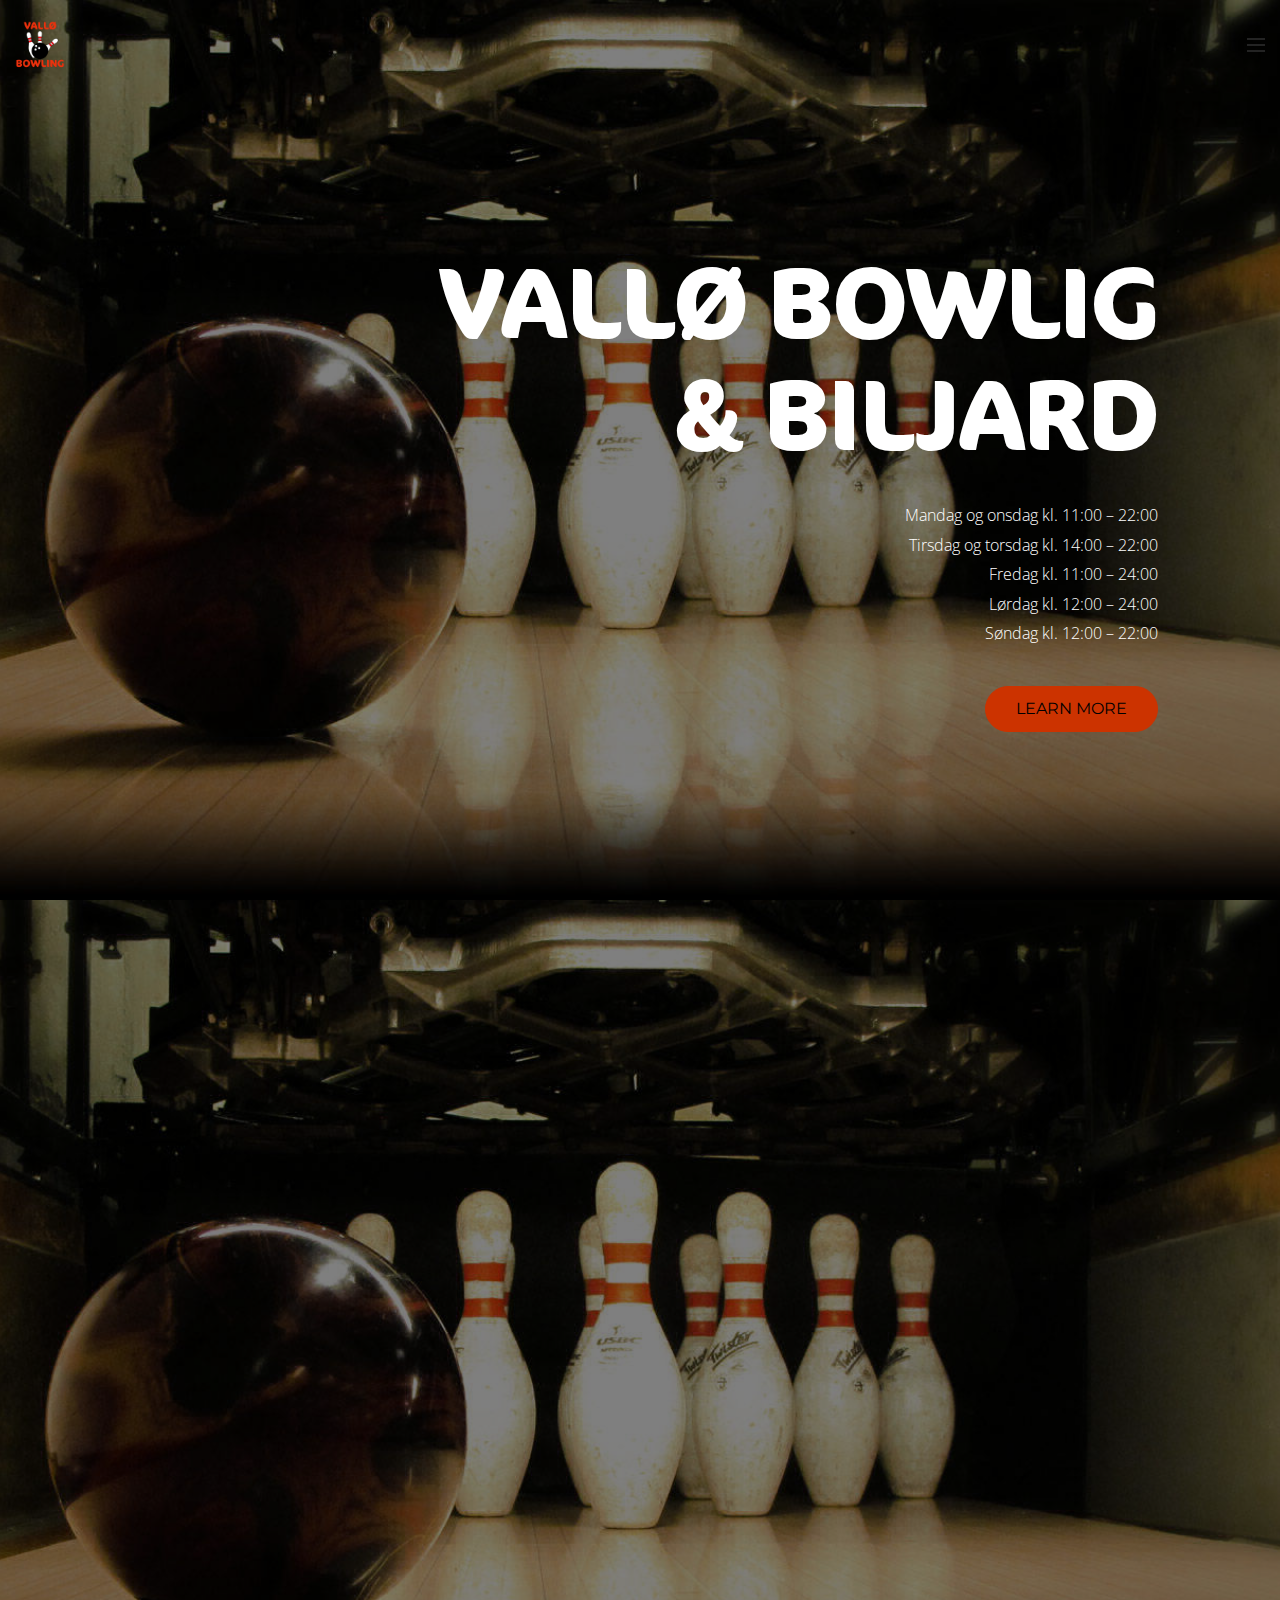
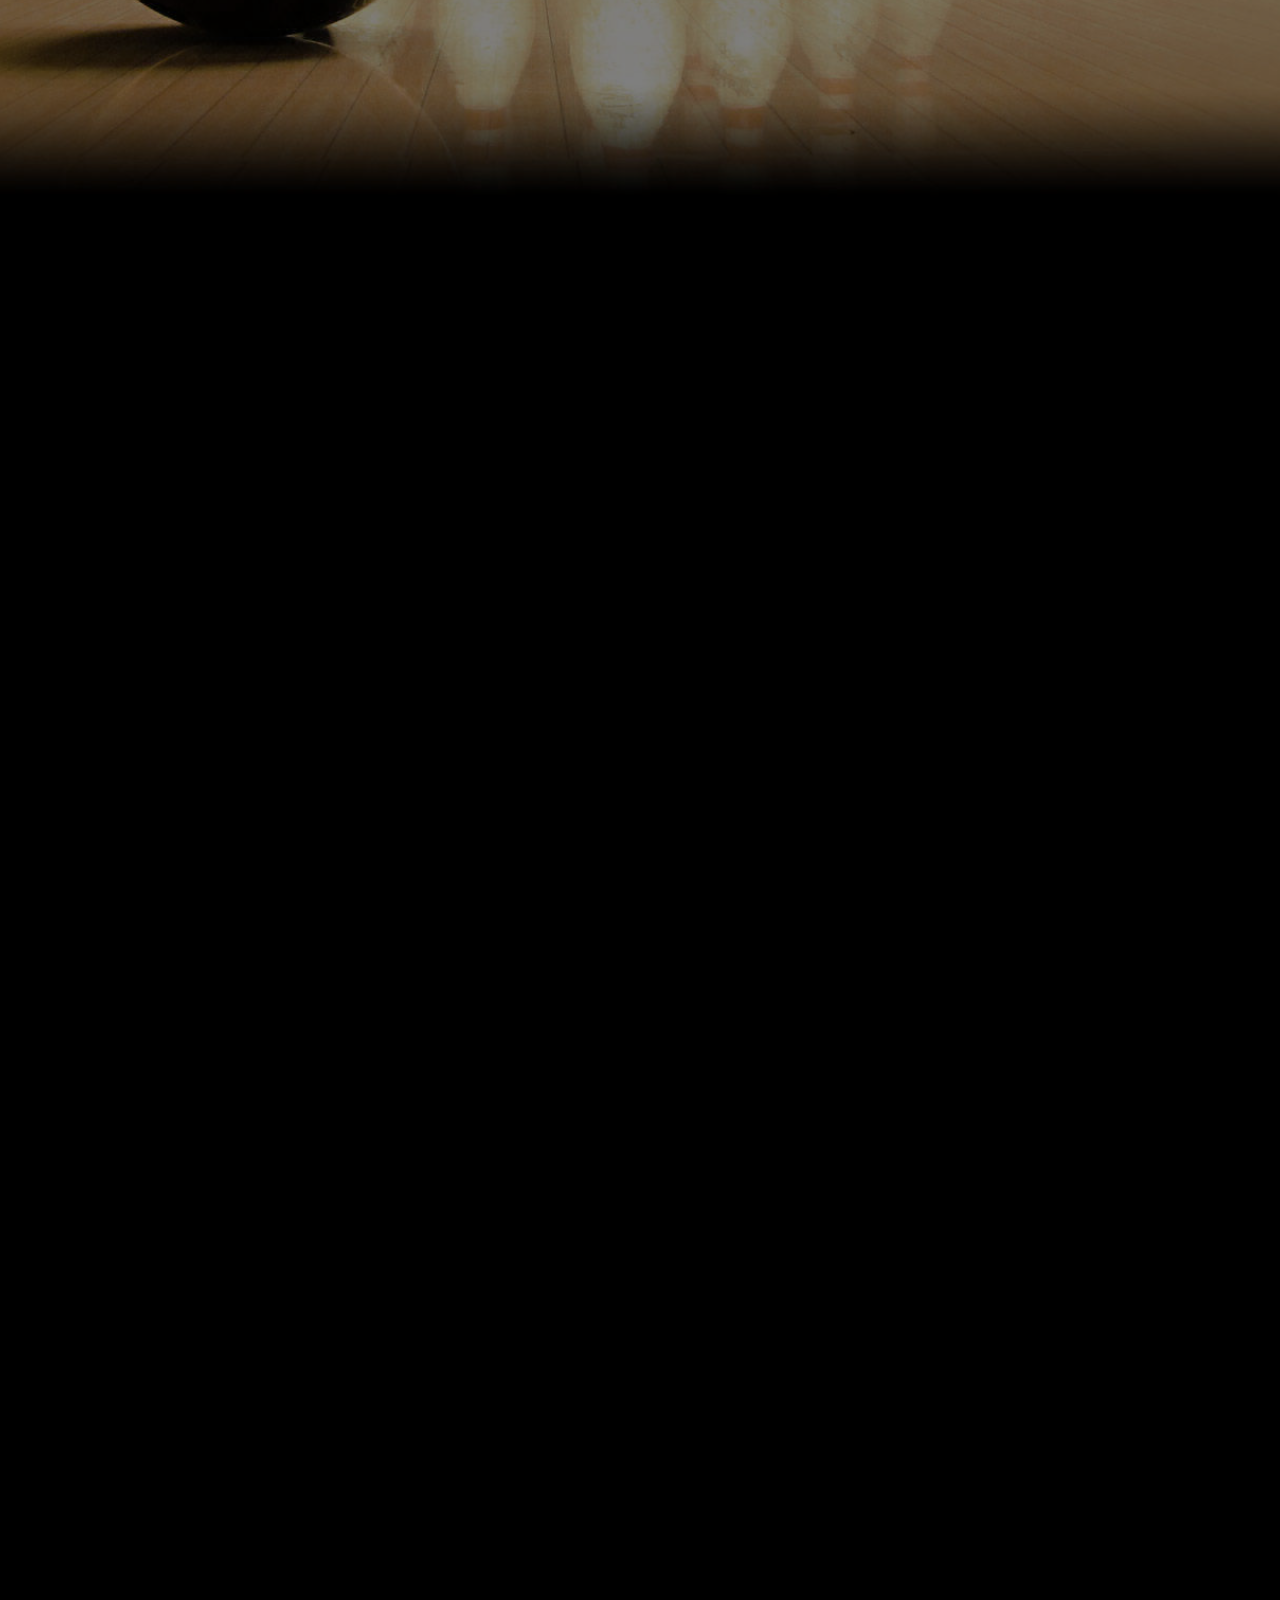
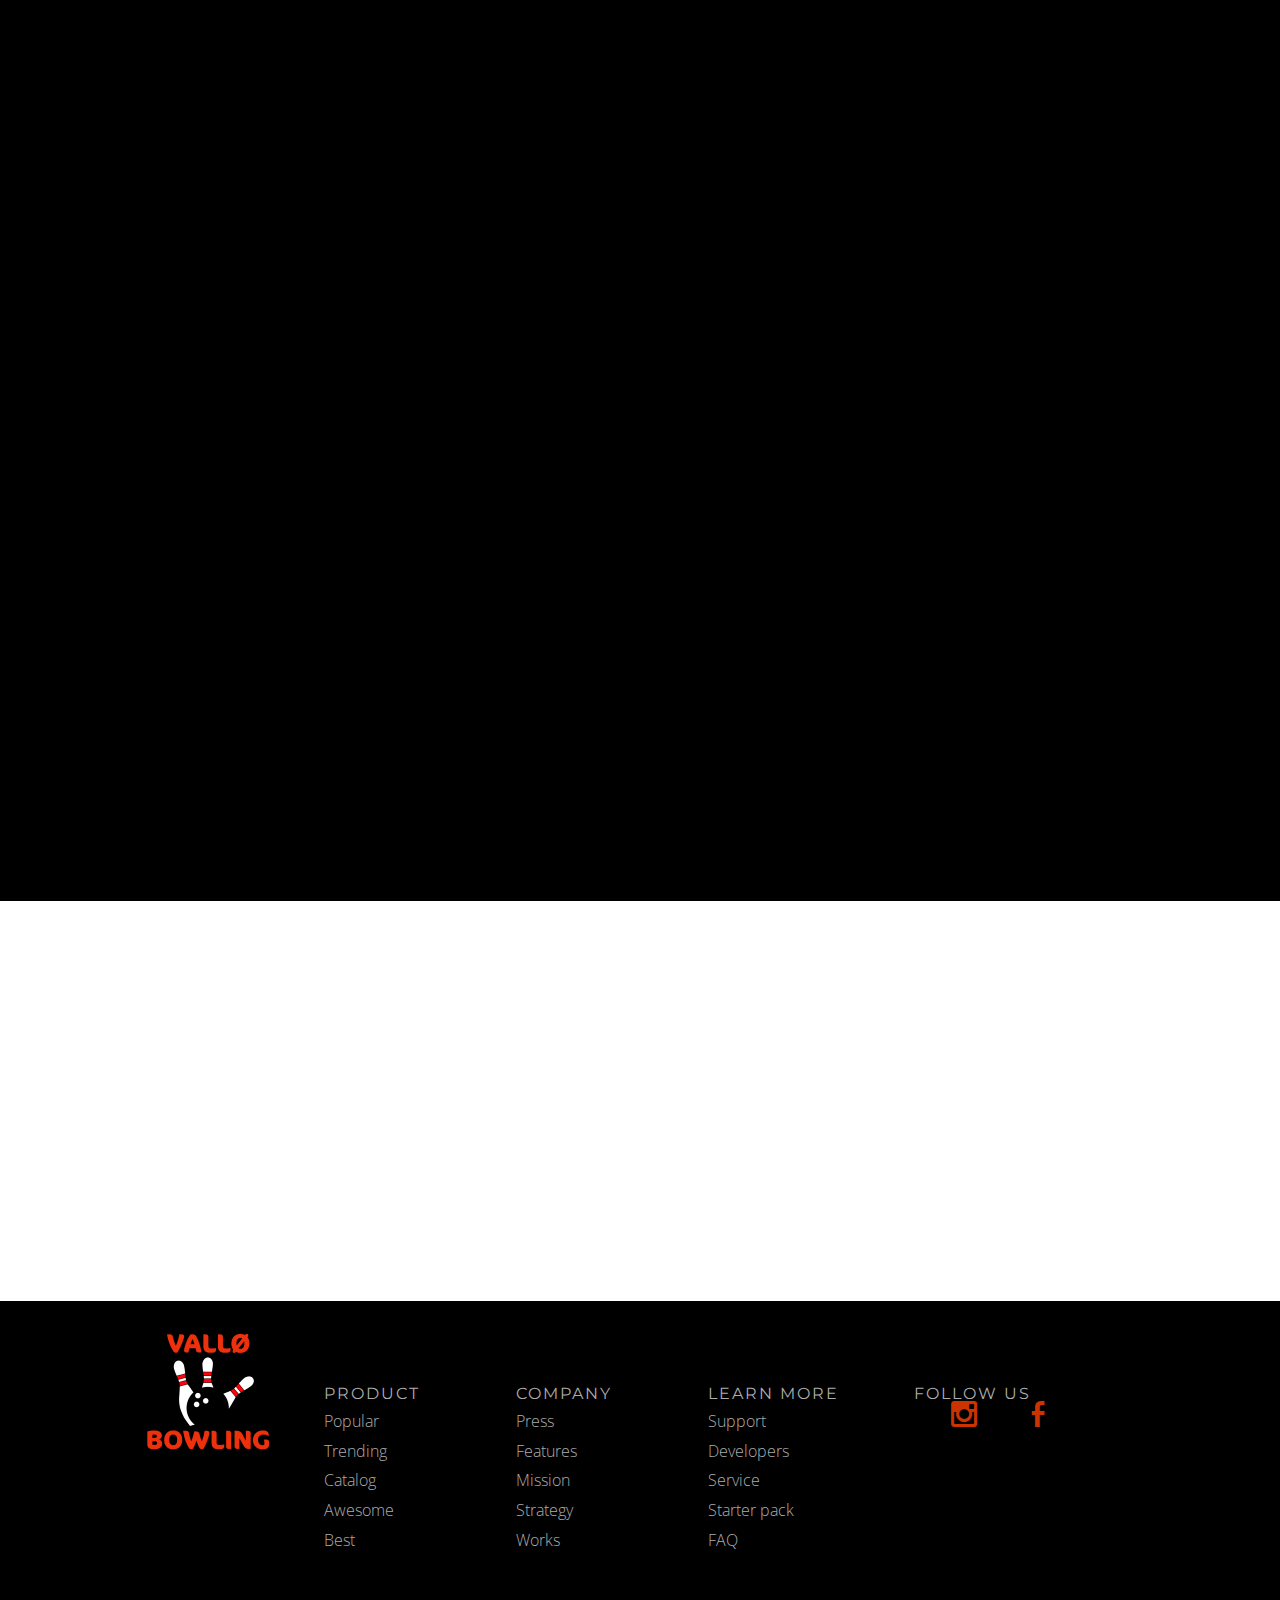
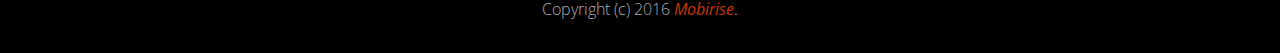
==== commit dff37368: "create github pages" ====
--- a/page2.html
+++ b/page2.html
@@ -30,7 +30,7 @@
   
 </head>
 <body>
-  <section class="menu1" id="menu-h" data-rv-view="39">
+  <section class="menu1" id="menu-h" data-rv-view="67">
 
     <nav class="navbar navbar-dropdown transparent navbar-fixed-top bg-color">
         <div class="container-fluid">
@@ -50,7 +50,7 @@
                         <span class="hamburger-icon"></span>
                     </button>
 
-                    <ul class="nav-dropdown collapse pull-xs-right nav navbar-nav navbar-toggleable-xl" id="exCollapsingNavbar"><li class="nav-item"><a class="nav-link link" href="index.html">FORSIDE</a></li><li class="nav-item"><a class="nav-link link" href="https://mobirise.com/">OM OSS</a></li><li class="nav-item dropdown open"><a class="nav-link link dropdown-toggle" data-toggle="dropdown-submenu" href="https://mobirise.com/" aria-expanded="true">PRISER/TILBUD</a><div class="dropdown-menu"><a class="dropdown-item" href="page1.html">Alle Priser</a><a class="dropdown-item" href="https://mobirise.com/">Burdagsbowling</a><a class="dropdown-item" href="https://mobirise.com/">Familieboling</a><a class="dropdown-item" href="https://mobirise.com/">Firmabowling</a><a class="dropdown-item" href="https://mobirise.com/">Pensjonistbowling</a><a class="dropdown-item" href="https://mobirise.com/">Biljard</a></div></li><li class="nav-item"><a class="nav-link link" href="https://mobirise.com/">JARLSBERG BOWLINGKLUBB</a></li><li class="nav-item"><a class="nav-link link" href="https://mobirise.com/"><span class="socicon socicon-instagram mbr-iconfont mbr-iconfont-btn"></span>INSTAGRAM</a></li><li class="nav-item"><a class="nav-link link" href="https://mobirise.com/"><span class="socicon socicon-facebook mbr-iconfont mbr-iconfont-btn"></span>FACEBOOK</a></li><li class="nav-item nav-btn"><a class="nav-link btn btn-white btn-white-outline" href="tel:91346911"><span class="mbri-mobile mbr-iconfont mbr-iconfont-btn"></span>913 46 911</a></li></ul>
+                    <ul class="nav-dropdown collapse pull-xs-right nav navbar-nav navbar-toggleable-xl" id="exCollapsingNavbar"><li class="nav-item"><a class="nav-link link" href="index.html">FORSIDE</a></li><li class="nav-item"><a class="nav-link link" href="https://mobirise.com/">OM OSS</a></li><li class="nav-item dropdown open"><a class="nav-link link dropdown-toggle" data-toggle="dropdown-submenu" href="https://mobirise.com/" aria-expanded="true">PRISER/TILBUD</a><div class="dropdown-menu"><a class="dropdown-item" href="page1.html">Alle Priser</a><a class="dropdown-item" href="page7.html">Burdagsbowling</a><a class="dropdown-item" href="https://mobirise.com/">Familieboling</a><a class="dropdown-item" href="https://mobirise.com/">Firmabowling</a><a class="dropdown-item" href="https://mobirise.com/">Pensjonistbowling</a><a class="dropdown-item" href="https://mobirise.com/">Biljard</a></div></li><li class="nav-item"><a class="nav-link link" href="https://mobirise.com/">JARLSBERG BOWLINGKLUBB</a></li><li class="nav-item"><a class="nav-link link" href="https://mobirise.com/"><span class="socicon socicon-instagram mbr-iconfont mbr-iconfont-btn"></span>INSTAGRAM</a></li><li class="nav-item"><a class="nav-link link" href="https://mobirise.com/"><span class="socicon socicon-facebook mbr-iconfont mbr-iconfont-btn"></span>FACEBOOK</a></li><li class="nav-item nav-btn"><a class="nav-link btn btn-white btn-white-outline" href="tel:91346911"><span class="mbri-mobile mbr-iconfont mbr-iconfont-btn"></span>913 46 911</a></li></ul>
                     <button hidden="" class="navbar-toggler navbar-close" type="button" data-toggle="collapse" data-target="#exCollapsingNavbar">
                         <span class="close-icon"></span>
                     </button>
@@ -63,7 +63,7 @@
 
 </section>
 
-<div id="header1-i" custom-code="true" data-rv-view="41" class="mbr-after-navbar"><section class="mbr-section mbr-section-hero mbr-section-full header1 mbr-after-navbar" data-rv-view="102" style="background-image: url(assets/images/strike-rod-6-1900x850-32-1900x850.jpg);">
+<div id="header1-i" custom-code="true" data-rv-view="69" class="mbr-after-navbar"><section class="mbr-section mbr-section-hero mbr-section-full header1 mbr-after-navbar" data-rv-view="102" style="background-image: url(assets/images/strike-rod-6-1900x850-32-1900x850.jpg);">
 
     <div class="mbr-overlay" style="opacity: 0.5; background-color: rgb(0, 0, 0);"></div>
 
@@ -89,7 +89,7 @@
 
 </section></div>
 
-<section class="mbr-section mbr-section-hero mbr-section-full header3" id="header3-o" data-rv-view="42" style="background-image: url(assets/images/strike-rod-6-1900x850-32-1900x850.jpg);">
+<section class="mbr-section mbr-section-hero mbr-section-full header3" id="header3-o" data-rv-view="70" style="background-image: url(assets/images/strike-rod-6-1900x850-32-1900x850.jpg);">
 
     <div class="mbr-overlay" style="opacity: 0.5; background-color: rgb(0, 0, 0);"></div>
 
@@ -119,7 +119,7 @@
 
 </section>
 
-<section class="mbr-section mbr-section-hero features4" id="features2-j" data-rv-view="45" style="background-color: rgb(0, 0, 0); padding-top: 80px; padding-bottom: 80px;">
+<section class="mbr-section mbr-section-hero features4" id="features2-j" data-rv-view="73" style="background-color: rgb(0, 0, 0); padding-top: 80px; padding-bottom: 80px;">
 
     
 
@@ -176,7 +176,7 @@
 
 </section>
 
-<section class="mbr-section mbr-section-hero features1 features4" id="features1-k" data-rv-view="48" style="background-color: rgb(0, 0, 0); padding-top: 40px; padding-bottom: 40px;">
+<section class="mbr-section mbr-section-hero features1 features4" id="features1-k" data-rv-view="76" style="background-color: rgb(0, 0, 0); padding-top: 40px; padding-bottom: 40px;">
 
     
 
@@ -231,7 +231,7 @@
 
 </section>
 
-<section class="mbr-section form1" id="form1-p" data-rv-view="64" style="background-color: rgb(0, 0, 0); padding-top: 120px; padding-bottom: 120px;">
+<section class="mbr-section form1" id="form1-p" data-rv-view="79" style="background-color: rgb(0, 0, 0); padding-top: 120px; padding-bottom: 120px;">
     
 
     <div class="container-fluid">
@@ -253,7 +253,7 @@
 
                     <form action="https://mobirise.com/" method="post" data-form-title="CONTACT FORM">
 
-                        <input type="hidden" value="X6mPbju+aOHpTS6HJAUGqoPri3Hp0XJxfKawl9JHAJL0870A8a01H6FBIwINTRGm9mfA30q1e+PJ91QcG9HR/KwisaUCy1FSMzHhnpdmU0UEUjb0FEI2EXvANnYhRduH" data-form-email="true">
+                        <input type="hidden" value="WitZuCX4waVI2/YErs2WXUEToSUpBPQP4EWjd48vuNdGfuK8jo2Sc4f2LujG0zs/nsRhDRz0UC4V/lM4BERBmxjotvqoE7+P8aEphsPxHS7WfUvjJ4bEr5QdGewT2PGs" data-form-email="true">
 
                         <div class="row row-sm-offset">
 
@@ -299,11 +299,11 @@
 
 </section>
 
-<section class="mbr-section mbr-section-nopadding" id="map1-m" data-rv-view="60">
+<section class="mbr-section mbr-section-nopadding" id="map1-m" data-rv-view="88">
     <div class="mbr-map"><iframe frameborder="0" style="border:0" src="https://www.google.com/maps/embed/v1/place?key=AIzaSyA0Dx_boXQiwvdz8sJHoYeZNVTdoWONYkU&amp;q=place_id:ChIJyQbCKhS0RkYR_mjMyUk2--4" allowfullscreen=""></iframe></div>
 </section>
 
-<footer class="mbr-small-footer mbr-section mbr-section-nopadding footer1" id="footer1-n" data-rv-view="62" style="background-color: rgb(0, 0, 0); padding-top: 1.75rem; padding-bottom: 1.75rem;">
+<footer class="mbr-small-footer mbr-section mbr-section-nopadding footer1" id="footer1-n" data-rv-view="90" style="background-color: rgb(0, 0, 0); padding-top: 1.75rem; padding-bottom: 1.75rem;">
     
     <div class="container-fluid">
     	<div class="row">
--- a/assets/mobirise/css/mbr-additional.css
+++ b/assets/mobirise/css/mbr-additional.css
@@ -1,9 +1,13 @@
 @import url(https://fonts.googleapis.com/css?family=PT+Sans:400,700);
+@import url(https://fonts.googleapis.com/css?family=Oswald:400,300,700);
 @import url(https://fonts.googleapis.com/css?family=Montserrat:400,700);
 @import url(https://fonts.googleapis.com/css?family=Open+Sans:400,300,700);
 @import url(../../../null);
 @import url(../../../undefined);
 @import url(https://fonts.googleapis.com/css?family=Ubuntu:400,300,700);
+@import url(https://fonts.googleapis.com/css?family=Roboto+Condensed:400,300,700);
+@import url(https://fonts.googleapis.com/css?family=Slabo+27px);
+
 
 
 
@@ -72,7 +76,7 @@
   font-style: normal;
 }
 .bg-primary {
-  background-color: #f39c12 !important;
+  background-color: #cc3300 !important;
 }
 .bg-success {
   background-color: #2ecc71 !important;
@@ -87,8 +91,8 @@
   background-color: #e74c3c !important;
 }
 .btn-primary {
-  background-color: #f39c12;
-  border-color: #f39c12;
+  background-color: #cc3300;
+  border-color: #cc3300;
   color: #000000;
 }
 .btn-primary:hover,
@@ -97,14 +101,14 @@
 .btn-primary:active,
 .btn-primary.active {
   color: #ffffff;
-  background-color: #f5b043;
-  border-color: #f5b043;
+  background-color: #ff4000;
+  border-color: #ff4000;
 }
 .btn-primary.disabled,
 .btn-primary:disabled {
   color: #ffffff !important;
-  background-color: #f5b043 !important;
-  border-color: #f5b043 !important;
+  background-color: #ff4000 !important;
+  border-color: #ff4000 !important;
 }
 .btn-secondary {
   background-color: #9b59b6;
@@ -208,8 +212,8 @@
 }
 .btn-primary-outline {
   background: none;
-  border-color: #ef970c;
-  color: #ef970c;
+  border-color: #c23000;
+  color: #c23000;
 }
 .btn-primary-outline:hover,
 .btn-primary-outline:focus,
@@ -217,14 +221,14 @@
 .btn-primary-outline:active,
 .btn-primary-outline.active {
   color: #fff;
-  background-color: #f39c12;
-  border-color: #f39c12;
+  background-color: #cc3300;
+  border-color: #cc3300;
 }
 .btn-primary-outline.disabled,
 .btn-primary-outline:disabled {
   color: #000000 !important;
-  background-color: #f39c12 !important;
-  border-color: #f39c12 !important;
+  background-color: #cc3300 !important;
+  border-color: #cc3300 !important;
 }
 .btn-secondary-outline {
   background: none;
@@ -327,7 +331,7 @@
   border-color: #e74c3c !important;
 }
 .btn-primary.btn-text {
-  color: #f39c12;
+  color: #cc3300;
   background: none;
   border: none;
 }
@@ -336,7 +340,7 @@
 .btn-primary.btn-text.focus,
 .btn-primary.btn-text:active,
 .btn-primary.btn-text.active {
-  color: #f5b043;
+  color: #ff4000;
   background: none !important;
   border: none !important;
 }
@@ -439,7 +443,7 @@
   border: none !important;
 }
 .text-primary {
-  color: #f39c12 !important;
+  color: #cc3300 !important;
 }
 .text-success {
   color: #2ecc71 !important;
@@ -466,35 +470,35 @@
   background-color: #e74c3c;
 }
 .btn-social {
-  border-color: #f39c12;
+  border-color: #cc3300;
 }
 .btn-social:hover {
-  background: #f39c12;
+  background: #cc3300;
 }
 .mbr-company .list-group-item.active .list-group-text {
-  color: #f39c12;
+  color: #cc3300;
 }
 .mbr-footer p a,
 .mbr-footer ul a {
-  color: #f39c12;
+  color: #cc3300;
 }
 .mbr-footer-content li::before,
 .mbr-footer .mbr-contacts li::before {
-  background: #f39c12;
+  background: #cc3300;
 }
 .mbr-footer-content li a:hover,
 .mbr-footer .mbr-contacts li a:hover {
-  color: #f39c12;
+  color: #cc3300;
 }
 .lead a {
-  color: #f39c12;
+  color: #cc3300;
 }
 .lead a:hover {
-  color: #f5b043;
+  color: #ff4000;
 }
 .mbr-plan-header.bg-primary .mbr-plan-subtitle,
 .mbr-plan-header.bg-primary .mbr-plan-price-desc {
-  color: #fdedd4;
+  color: #ffb399;
 }
 .mbr-plan-header.bg-success .mbr-plan-subtitle,
 .mbr-plan-header.bg-success .mbr-plan-price-desc {
@@ -514,7 +518,7 @@
 }
 .mbr-small-footer a,
 .mbr-gallery-filter li:hover {
-  color: #f39c12;
+  color: #cc3300;
 }
 .scrollToTop_wraper {
   display: none;
@@ -522,10 +526,10 @@
 /*colorM*/
 /*nav-tabs*/
 .header5 .nav-tabs .nav-link:after {
-  background: #f39c12;
+  background: #cc3300;
 }
 .header9 .nav-tabs .nav-link.active:after {
-  background: #f39c12;
+  background: #cc3300;
   color: #222;
 }
 /*end-nav-tabs*/
@@ -538,17 +542,17 @@
 }
 .mbr-arrow a,
 .mbr-arrow-up a {
-  background: rgba(243, 156, 18, 0.6);
+  background: rgba(204, 51, 0, 0.6);
   color: #000;
 }
 .mbr-arrow a:hover,
 .mbr-arrow-up a:hover {
-  background: #f4a62a;
+  background: #e63900;
 }
 /*end mbr-arrow next and toTop*/
 /*features8*/
 .card .card-number {
-  background: #f39c12;
+  background: #cc3300;
 }
 /*features14*/
 .features13 .card .card-number,
@@ -557,74 +561,74 @@
 }
 /*features15*/
 .features15 .card-block:before {
-  border-color: rgba(243, 156, 18, 0.5);
+  border-color: rgba(204, 51, 0, 0.5);
 }
 /*features16*/
 .features16 .mbr-section-subtitle:before {
-  background: #f39c12;
+  background: #cc3300;
 }
 /*slider elements*/
 .mbr-slider .carousel-control:hover {
-  background: #f39c12;
+  background: #cc3300;
 }
 .mbr-slider .carousel-indicators .active {
-  background: #f39c12;
+  background: #cc3300;
 }
 /*gallery*/
 .mbr-gallery .modal .close {
-  border-color: #f39c12;
+  border-color: #cc3300;
 }
 .mbr-gallery .modal .close:hover {
-  background: #f39c12;
+  background: #cc3300;
 }
 .mbr-gallery-filter li.active {
-  border-color: #f39c12;
+  border-color: #cc3300;
   color: #000;
 }
 .mbr-gallery-filter li:hover {
-  background: #f5b043;
+  background: #ff4000;
   color: #000;
 }
 .mbr-gallery .mbr-gallery-item:hover > div::before {
-  background: rgba(243, 156, 18, 0.5);
+  background: rgba(204, 51, 0, 0.5);
 }
 .mbr-gallery .mbr-gallery-item:hover {
-  background: #f39c12;
+  background: #cc3300;
 }
 /*end gallery*/
 /*blockquote*/
 blockquote {
-  border-left: 3px solid #f39c12;
+  border-left: 3px solid #cc3300;
 }
 /*content4*/
 .content4 p {
-  border-top-color: #f39c12;
-  border-bottom-color: #f39c12;
+  border-top-color: #cc3300;
+  border-bottom-color: #cc3300;
 }
 /*image2, video2*/
 .image1 .mbr-figure-caption,
 .video1 .mbr-figure-caption,
 .image2 .mbr-figure-caption,
 .video2 .mbr-figure-caption {
-  background-color: #f39c12;
+  background-color: #cc3300;
 }
 /* progress bar */
 .progressbar .progress-primary[value]::-webkit-progress-value {
-  background-color: #f39c12;
+  background-color: #cc3300;
 }
 .progressbar .progress-primary[value]::-moz-progress-bar {
-  background-color: #f39c12;
+  background-color: #cc3300;
 }
 .progressbar .progress-primary[value]::-ms-fill {
-  background-color: #f39c12;
+  background-color: #cc3300;
 }
 @media screen and (min-width: 0\0) {
   .progressbar .progress-primary .progress-bar {
-    background-color: #f39c12;
+    background-color: #cc3300;
   }
 }
 .progressbar .progressbar-number {
-  background: #f5b043;
+  background: #ff4000;
 }
 /*countdown*/
 .countdown .period {
@@ -635,38 +639,38 @@
   font-family: 'cocon-bold-webfont';
 }
 .countdown1 .number-wrap {
-  border-color: #f39c12;
+  border-color: #cc3300;
 }
 .countdown2 .bottom1 {
-  background: #f5b043;
+  background: #ff4000;
 }
 .countdown2 .bottom2 {
-  background: #c87f0a;
+  background: #992600;
 }
 /*accordion*/
 .accordion .panel-heading {
-  background: #f5b043;
-  border-bottom: 1px solid #c87f0a;
+  background: #ff4000;
+  border-bottom: 1px solid #992600;
 }
 .accordion .panel-heading:hover {
-  background: #c87f0a;
+  background: #992600;
 }
 .accordion .accordion-group .panel:last-child:after {
-  background: #c87f0a;
+  background: #992600;
 }
 /* news */
 .news__card:hover {
-  background: #f39c12;
+  background: #cc3300;
 }
 /*footer*/
 .footer1 .footer-list a:hover {
-  color: #f39c12;
+  color: #cc3300;
 }
 .shop1 .shop-item-price {
   font-family: 'Montserrat', sans-serif;
 }
 .shop1 .mbr-gallery-item:hover .item_overlay {
-  background: #f39c12;
+  background: #cc3300;
   opacity: 0.2;
 }
 .team1 .title1,
@@ -703,7 +707,7 @@
 .person-info .subtitle2,
 .person-info .subtitle3,
 .person-info .subtitle4 {
-  color: #f39c12;
+  color: #cc3300;
 }
 .animated-bg1 .text {
   font-family: 'Open Sans', sans-serif;
@@ -748,11 +752,11 @@
 }
 #menu-0 .link:hover,
 #menu-0 .link:focus {
-  color: #f39c12;
+  color: #cc3300;
 }
 #menu-0 .dropdown-item:hover::before,
 #menu-0 .dropdown-item:focus::before {
-  background: #f39c12;
+  background: #cc3300;
 }
 #menu-0 .dropdown-item:hover,
 #menu-0 .dropdown-item:focus {
@@ -783,11 +787,11 @@
 }
 #menu-0 .bg-color.transparent.opened .link:hover,
 #menu-0 .bg-color.transparent.opened .link:focus {
-  color: #f39c12;
+  color: #cc3300;
 }
 #menu-0 .link[aria-expanded="true"],
 #menu-0 .dropdown-item[aria-expanded="true"] {
-  color: #f39c12!important;
+  color: #cc3300!important;
 }
 #header1-1 .lead {
   color: #93a3a7;
@@ -795,11 +799,14 @@
 }
 #header1-1 .mbr-section-title {
   text-align: left;
-  font-size: 72px;
+  font-size: 48px;
+  color: #cc3300;
 }
 #header1-1 .mbr-section-text {
   text-align: left;
   color: #dddddd;
+  font-family: 'Oswald', sans-serif;
+  font-size: 18px;
 }
 #features2-2 .mbr-section-title {
   font-weight: 700;
@@ -839,7 +846,7 @@
   margin-top: 0;
 }
 
-@primaryColor: #f39c12;
+@primaryColor: #cc3300;
 @buttonsColor: #000000;
 @secondaryColor: #9b59b6;
 @successColor: #2ecc71;
@@ -906,7 +913,7 @@
   color: @primaryColor;
 }
 .link[aria-expanded="true"], .dropdown-item[aria-expanded="true"] {
-  color: #f39c12!important;
+  color: #cc3300!important;
 }
 }
 
@@ -959,6 +966,8 @@
 }
 
 #form1-c {
+.form-control-label {
+}
 .mbr-section-subtitle {
   text-transform: uppercase;
 }
@@ -1008,11 +1017,11 @@
 }
 #menu-h .link:hover,
 #menu-h .link:focus {
-  color: #f39c12;
+  color: #cc3300;
 }
 #menu-h .dropdown-item:hover::before,
 #menu-h .dropdown-item:focus::before {
-  background: #f39c12;
+  background: #cc3300;
 }
 #menu-h .dropdown-item:hover,
 #menu-h .dropdown-item:focus {
@@ -1043,7 +1052,7 @@
 }
 #menu-h .bg-color.transparent.opened .link:hover,
 #menu-h .bg-color.transparent.opened .link:focus {
-  color: #f39c12;
+  color: #cc3300;
 }
 #menu-h .link[aria-expanded="true"],
 #menu-h .dropdown-item[aria-expanded="true"] {
@@ -1095,9 +1104,6 @@
   text-transform: uppercase;
   color: #bbbbbb;
 }
-#form1-p .form-control-label {
-  color: undefined;
-}
 #form1-p .mbr-section-title {
   color: #ffffff;
 }
@@ -1112,3 +1118,621 @@
   margin-bottom: 20px;
   margin-top: 0;
 }
+
+#menu-q .hide-buttons .nav-btn {
+  display: none !important;
+}
+#menu-q .navbar-caption {
+  color: #ffffff;
+}
+#menu-q .navbar-toggler {
+  color: #ffffff;
+}
+#menu-q .close-icon::before,
+#menu-q .close-icon::after {
+  background-color: #ffffff;
+}
+#menu-q .link,
+#menu-q .dropdown-item {
+  color: #ffffff;
+  font-family: 'PT Sans', sans-serif;
+}
+#menu-q .link {
+  font-size: 0.875rem;
+}
+#menu-q .dropdown-item,
+#menu-q .nav-dropdown-sm .link {
+  font-size: 0.948rem;
+}
+#menu-q .link:hover,
+#menu-q .link:focus {
+  color: #cc3300;
+}
+#menu-q .dropdown-item:hover::before,
+#menu-q .dropdown-item:focus::before {
+  background: #cc3300;
+}
+#menu-q .dropdown-item:hover,
+#menu-q .dropdown-item:focus {
+  color: #ffffff;
+}
+#menu-q .link[aria-expanded="true"],
+#menu-q .dropdown-menu {
+  background: #000000;
+}
+#menu-q .nav-dropdown-sm .link:focus,
+#menu-q .nav-dropdown-sm .link:hover,
+#menu-q .nav-dropdown-sm .dropdown-item:focus,
+#menu-q .nav-dropdown-sm .dropdown-item:hover {
+  background: #000000!important;
+}
+#menu-q .navbar,
+#menu-q .nav-dropdown-sm,
+#menu-q .nav-dropdown-sm .link[aria-expanded="true"],
+#menu-q .nav-dropdown-sm .dropdown-menu {
+  background: #000000;
+}
+#menu-q .bg-color.transparent .link {
+  color: #ffffff;
+  transition: none;
+}
+#menu-q .bg-color.transparent.opened .link {
+  transition: color 0.2s ease-in-out;
+}
+#menu-q .bg-color.transparent.opened .link:hover,
+#menu-q .bg-color.transparent.opened .link:focus {
+  color: #cc3300;
+}
+#menu-q .link[aria-expanded="true"],
+#menu-q .dropdown-item[aria-expanded="true"] {
+  color: #cc3300!important;
+}
+#header1-16 {
+  
+}
+#header1-16 .lead {
+  color: #93a3a7;
+  font-style: italic;
+}
+#header1-16 .lead {
+  color: #93a3a7;
+  font-style: italic;
+}
+#header1-16 .mbr-section-title {
+  text-align: left;
+  font-size: 48px;
+}
+#header1-16 .mbr-section-text {
+  text-align: left;
+  color: #dddddd;
+  font-family: 'Oswald', sans-serif;
+  font-size: 18px;
+}
+#footer1-r .mbr-section-subtitle,
+#footer1-r .mbr-section-text {
+  color: #fff;
+}
+#footer1-r .mbr-section-subtitle {
+  margin-bottom: 20px;
+  margin-top: 0;
+}
+
+#menu-s .hide-buttons .nav-btn {
+  display: none !important;
+}
+#menu-s .navbar-caption {
+  color: #ffffff;
+}
+#menu-s .navbar-toggler {
+  color: #ffffff;
+}
+#menu-s .close-icon::before,
+#menu-s .close-icon::after {
+  background-color: #ffffff;
+}
+#menu-s .link,
+#menu-s .dropdown-item {
+  color: #ffffff;
+  font-family: 'PT Sans', sans-serif;
+}
+#menu-s .link {
+  font-size: 0.875rem;
+}
+#menu-s .dropdown-item,
+#menu-s .nav-dropdown-sm .link {
+  font-size: 0.948rem;
+}
+#menu-s .link:hover,
+#menu-s .link:focus {
+  color: #cc3300;
+}
+#menu-s .dropdown-item:hover::before,
+#menu-s .dropdown-item:focus::before {
+  background: #cc3300;
+}
+#menu-s .dropdown-item:hover,
+#menu-s .dropdown-item:focus {
+  color: #ffffff;
+}
+#menu-s .link[aria-expanded="true"],
+#menu-s .dropdown-menu {
+  background: #000000;
+}
+#menu-s .nav-dropdown-sm .link:focus,
+#menu-s .nav-dropdown-sm .link:hover,
+#menu-s .nav-dropdown-sm .dropdown-item:focus,
+#menu-s .nav-dropdown-sm .dropdown-item:hover {
+  background: #000000!important;
+}
+#menu-s .navbar,
+#menu-s .nav-dropdown-sm,
+#menu-s .nav-dropdown-sm .link[aria-expanded="true"],
+#menu-s .nav-dropdown-sm .dropdown-menu {
+  background: #000000;
+}
+#menu-s .bg-color.transparent .link {
+  color: #ffffff;
+  transition: none;
+}
+#menu-s .bg-color.transparent.opened .link {
+  transition: color 0.2s ease-in-out;
+}
+#menu-s .bg-color.transparent.opened .link:hover,
+#menu-s .bg-color.transparent.opened .link:focus {
+  color: #cc3300;
+}
+#menu-s .link[aria-expanded="true"],
+#menu-s .dropdown-item[aria-expanded="true"] {
+  color: #cc3300!important;
+}
+#header1-t {
+  
+}
+#header1-t .lead {
+  color: #93a3a7;
+  font-style: italic;
+}
+#header1-t .mbr-section-title {
+  text-align: left;
+  font-size: 48px;
+}
+#header1-t .mbr-section-text {
+  text-align: left;
+  color: #dddddd;
+  font-family: 'Oswald', sans-serif;
+  font-size: 18px;
+}
+#features2-u .mbr-section-title {
+  font-weight: 700;
+}
+#features2-u .mbr-section-subtitle {
+  text-transform: uppercase;
+  letter-spacing: 2px;
+  color: #fff;
+}
+#features1-v .mbr-section-title {
+  font-weight: 700;
+}
+#features1-v .mbr-section-subtitle {
+  text-transform: uppercase;
+  letter-spacing: 2px;
+  color: #fff;
+}
+#form1-w .mbr-section-subtitle {
+  text-transform: uppercase;
+  color: #bbbbbb;
+}
+#form1-w .mbr-section-title {
+  color: #ffffff;
+}
+#form1-w .mbr-section-text {
+  color: #7f8c8d;
+}
+#footer1-y .mbr-section-subtitle,
+#footer1-y .mbr-section-text {
+  color: #fff;
+}
+#footer1-y .mbr-section-subtitle {
+  margin-bottom: 20px;
+  margin-top: 0;
+}
+
+#menu-z .hide-buttons .nav-btn {
+  display: none !important;
+}
+#menu-z .navbar-caption {
+  color: #ffffff;
+}
+#menu-z .navbar-toggler {
+  color: #ffffff;
+}
+#menu-z .close-icon::before,
+#menu-z .close-icon::after {
+  background-color: #ffffff;
+}
+#menu-z .link,
+#menu-z .dropdown-item {
+  color: #ffffff;
+  font-family: 'PT Sans', sans-serif;
+}
+#menu-z .link {
+  font-size: 0.875rem;
+}
+#menu-z .dropdown-item,
+#menu-z .nav-dropdown-sm .link {
+  font-size: 0.948rem;
+}
+#menu-z .link:hover,
+#menu-z .link:focus {
+  color: #cc3300;
+}
+#menu-z .dropdown-item:hover::before,
+#menu-z .dropdown-item:focus::before {
+  background: #cc3300;
+}
+#menu-z .dropdown-item:hover,
+#menu-z .dropdown-item:focus {
+  color: #ffffff;
+}
+#menu-z .link[aria-expanded="true"],
+#menu-z .dropdown-menu {
+  background: #000000;
+}
+#menu-z .nav-dropdown-sm .link:focus,
+#menu-z .nav-dropdown-sm .link:hover,
+#menu-z .nav-dropdown-sm .dropdown-item:focus,
+#menu-z .nav-dropdown-sm .dropdown-item:hover {
+  background: #000000!important;
+}
+#menu-z .navbar,
+#menu-z .nav-dropdown-sm,
+#menu-z .nav-dropdown-sm .link[aria-expanded="true"],
+#menu-z .nav-dropdown-sm .dropdown-menu {
+  background: #000000;
+}
+#menu-z .bg-color.transparent .link {
+  color: #ffffff;
+  transition: none;
+}
+#menu-z .bg-color.transparent.opened .link {
+  transition: color 0.2s ease-in-out;
+}
+#menu-z .bg-color.transparent.opened .link:hover,
+#menu-z .bg-color.transparent.opened .link:focus {
+  color: #cc3300;
+}
+#menu-z .link[aria-expanded="true"],
+#menu-z .dropdown-item[aria-expanded="true"] {
+  color: #cc3300!important;
+}
+#header1-10 {
+  
+}
+#header1-10 .lead {
+  color: #93a3a7;
+  font-style: italic;
+}
+#header1-10 .mbr-section-title {
+  text-align: left;
+  font-size: 48px;
+}
+#header1-10 .mbr-section-text {
+  text-align: left;
+  color: #dddddd;
+  font-family: 'Oswald', sans-serif;
+  font-size: 18px;
+}
+#features2-11 .mbr-section-title {
+  font-weight: 700;
+}
+#features2-11 .mbr-section-subtitle {
+  text-transform: uppercase;
+  letter-spacing: 2px;
+  color: #fff;
+}
+#features1-12 .mbr-section-title {
+  font-weight: 700;
+}
+#features1-12 .mbr-section-subtitle {
+  text-transform: uppercase;
+  letter-spacing: 2px;
+  color: #fff;
+}
+#form1-13 .mbr-section-subtitle {
+  text-transform: uppercase;
+  color: #bbbbbb;
+}
+#form1-13 .mbr-section-title {
+  color: #ffffff;
+}
+#form1-13 .mbr-section-text {
+  color: #7f8c8d;
+}
+#footer1-15 .mbr-section-subtitle,
+#footer1-15 .mbr-section-text {
+  color: #fff;
+}
+#footer1-15 .mbr-section-subtitle {
+  margin-bottom: 20px;
+  margin-top: 0;
+}
+
+
+#menu-17 .hide-buttons .nav-btn {
+  display: none !important;
+}
+#menu-17 .navbar-caption {
+  color: #ffffff;
+}
+#menu-17 .navbar-toggler {
+  color: #ffffff;
+}
+#menu-17 .close-icon::before,
+#menu-17 .close-icon::after {
+  background-color: #ffffff;
+}
+#menu-17 .link,
+#menu-17 .dropdown-item {
+  color: #ffffff;
+  font-family: 'PT Sans', sans-serif;
+}
+#menu-17 .link {
+  font-size: 0.875rem;
+}
+#menu-17 .dropdown-item,
+#menu-17 .nav-dropdown-sm .link {
+  font-size: 0.948rem;
+}
+#menu-17 .link:hover,
+#menu-17 .link:focus {
+  color: #cc3300;
+}
+#menu-17 .dropdown-item:hover::before,
+#menu-17 .dropdown-item:focus::before {
+  background: #cc3300;
+}
+#menu-17 .dropdown-item:hover,
+#menu-17 .dropdown-item:focus {
+  color: #ffffff;
+}
+#menu-17 .link[aria-expanded="true"],
+#menu-17 .dropdown-menu {
+  background: #000000;
+}
+#menu-17 .nav-dropdown-sm .link:focus,
+#menu-17 .nav-dropdown-sm .link:hover,
+#menu-17 .nav-dropdown-sm .dropdown-item:focus,
+#menu-17 .nav-dropdown-sm .dropdown-item:hover {
+  background: #000000!important;
+}
+#menu-17 .navbar,
+#menu-17 .nav-dropdown-sm,
+#menu-17 .nav-dropdown-sm .link[aria-expanded="true"],
+#menu-17 .nav-dropdown-sm .dropdown-menu {
+  background: #000000;
+}
+#menu-17 .bg-color.transparent .link {
+  color: #ffffff;
+  transition: none;
+}
+#menu-17 .bg-color.transparent.opened .link {
+  transition: color 0.2s ease-in-out;
+}
+#menu-17 .bg-color.transparent.opened .link:hover,
+#menu-17 .bg-color.transparent.opened .link:focus {
+  color: #cc3300;
+}
+#menu-17 .link[aria-expanded="true"],
+#menu-17 .dropdown-item[aria-expanded="true"] {
+  color: #cc3300!important;
+}
+#header1-18 .lead {
+  color: #93a3a7;
+  font-style: italic;
+}
+#header1-18 .mbr-section-title {
+  text-align: left;
+  font-size: 36px;
+}
+#header1-18 .mbr-section-text {
+  text-align: left;
+  color: #dddddd;
+  font-family: 'Oswald', sans-serif;
+  font-size: 18px;
+}
+#features2-19 .mbr-section-title {
+  font-weight: 700;
+}
+#features2-19 .mbr-section-subtitle {
+  text-transform: uppercase;
+  letter-spacing: 2px;
+  color: #fff;
+}
+#features1-1a .mbr-section-title {
+  font-weight: 700;
+}
+#features1-1a .mbr-section-subtitle {
+  text-transform: uppercase;
+  letter-spacing: 2px;
+  color: #fff;
+}
+#form1-1b .mbr-section-subtitle {
+  text-transform: uppercase;
+  color: #bbbbbb;
+}
+#form1-1b .mbr-section-title {
+  color: #ffffff;
+}
+#form1-1b .mbr-section-text {
+  color: #7f8c8d;
+}
+#footer1-1d .mbr-section-subtitle,
+#footer1-1d .mbr-section-text {
+  color: #fff;
+}
+#footer1-1d .mbr-section-subtitle {
+  margin-bottom: 20px;
+  margin-top: 0;
+}
+
+
+
+
+#menu-1e .hide-buttons .nav-btn {
+  display: none !important;
+}
+#menu-1e .navbar-caption {
+  color: #ffffff;
+}
+#menu-1e .navbar-toggler {
+  color: #ffffff;
+}
+#menu-1e .close-icon::before,
+#menu-1e .close-icon::after {
+  background-color: #ffffff;
+}
+#menu-1e .link,
+#menu-1e .dropdown-item {
+  color: #ffffff;
+  font-family: 'PT Sans', sans-serif;
+}
+#menu-1e .link {
+  font-size: 0.875rem;
+}
+#menu-1e .dropdown-item,
+#menu-1e .nav-dropdown-sm .link {
+  font-size: 0.948rem;
+}
+#menu-1e .link:hover,
+#menu-1e .link:focus {
+  color: #cc3300;
+}
+#menu-1e .dropdown-item:hover::before,
+#menu-1e .dropdown-item:focus::before {
+  background: #cc3300;
+}
+#menu-1e .dropdown-item:hover,
+#menu-1e .dropdown-item:focus {
+  color: #ffffff;
+}
+#menu-1e .link[aria-expanded="true"],
+#menu-1e .dropdown-menu {
+  background: #000000;
+}
+#menu-1e .nav-dropdown-sm .link:focus,
+#menu-1e .nav-dropdown-sm .link:hover,
+#menu-1e .nav-dropdown-sm .dropdown-item:focus,
+#menu-1e .nav-dropdown-sm .dropdown-item:hover {
+  background: #000000!important;
+}
+#menu-1e .navbar,
+#menu-1e .nav-dropdown-sm,
+#menu-1e .nav-dropdown-sm .link[aria-expanded="true"],
+#menu-1e .nav-dropdown-sm .dropdown-menu {
+  background: #000000;
+}
+#menu-1e .bg-color.transparent .link {
+  color: #ffffff;
+  transition: none;
+}
+#menu-1e .bg-color.transparent.opened .link {
+  transition: color 0.2s ease-in-out;
+}
+#menu-1e .bg-color.transparent.opened .link:hover,
+#menu-1e .bg-color.transparent.opened .link:focus {
+  color: #cc3300;
+}
+#menu-1e .link[aria-expanded="true"],
+#menu-1e .dropdown-item[aria-expanded="true"] {
+  color: #cc3300!important;
+}
+#header1-1f {
+  
+}
+#header1-1f .lead {
+  color: #93a3a7;
+  font-style: italic;
+}
+#header1-1f .mbr-section-title {
+  padding-top: 80px;
+  padding-bottom: 0px;
+  text-align: left;
+  font-size: 48px;
+  color: #cc3300;
+}
+#header1-1f .mbr-section-text {
+  text-align: left;
+  color: #dddddd;
+  font-family: 'Oswald', sans-serif;
+  font-size: 18px;
+}
+#header1-1f .mbr-section-btn {
+  padding-top: -10px;
+}
+#header7-1l .mbr-section-subtitle {
+  text-transform: uppercase;
+  color: #9fa3a7;
+}
+#header7-1l .mbr-section-text {
+  color: #9fa3a7;
+}
+#header7-1l .mbr-section-title {
+  color: #242424;
+  font-weight: bold;
+}
+#header3-1m .display-1 {
+  font-weight: 700;
+}
+#header3-1m .lead {
+  color: #fff;
+  text-transform: uppercase;
+  margin-bottom: 0;
+}
+#header3-1m .mbr-section-subtitle {
+  font-family: 'cocon-bold-webfont';
+  font-size: 60px;
+}
+#header3-1m .mbr-section-title {
+  font-family: 'Roboto Condensed', sans-serif;
+  font-size: 18px;
+}
+#header3-1m .mbr-section-title DIV {
+  font-family: 'Slabo 27px', serif;
+}
+#features2-1g .mbr-section-title {
+  font-weight: 700;
+}
+#features2-1g .mbr-section-subtitle {
+  text-transform: uppercase;
+  letter-spacing: 2px;
+  color: #fff;
+}
+#features1-1h .mbr-section-title {
+  font-weight: 700;
+}
+#features1-1h .mbr-section-subtitle {
+  text-transform: uppercase;
+  letter-spacing: 2px;
+  color: #fff;
+}
+#form1-1i .mbr-section-subtitle {
+  text-transform: uppercase;
+  color: #bbbbbb;
+}
+#form1-1i .form-control-label {
+  color: undefined;
+}
+#form1-1i .mbr-section-title {
+  color: #ffffff;
+}
+#form1-1i .mbr-section-text {
+  color: #7f8c8d;
+}
+#footer1-1k .mbr-section-subtitle,
+#footer1-1k .mbr-section-text {
+  color: #fff;
+}
+#footer1-1k .mbr-section-subtitle {
+  margin-bottom: 20px;
+  margin-top: 0;
+}
